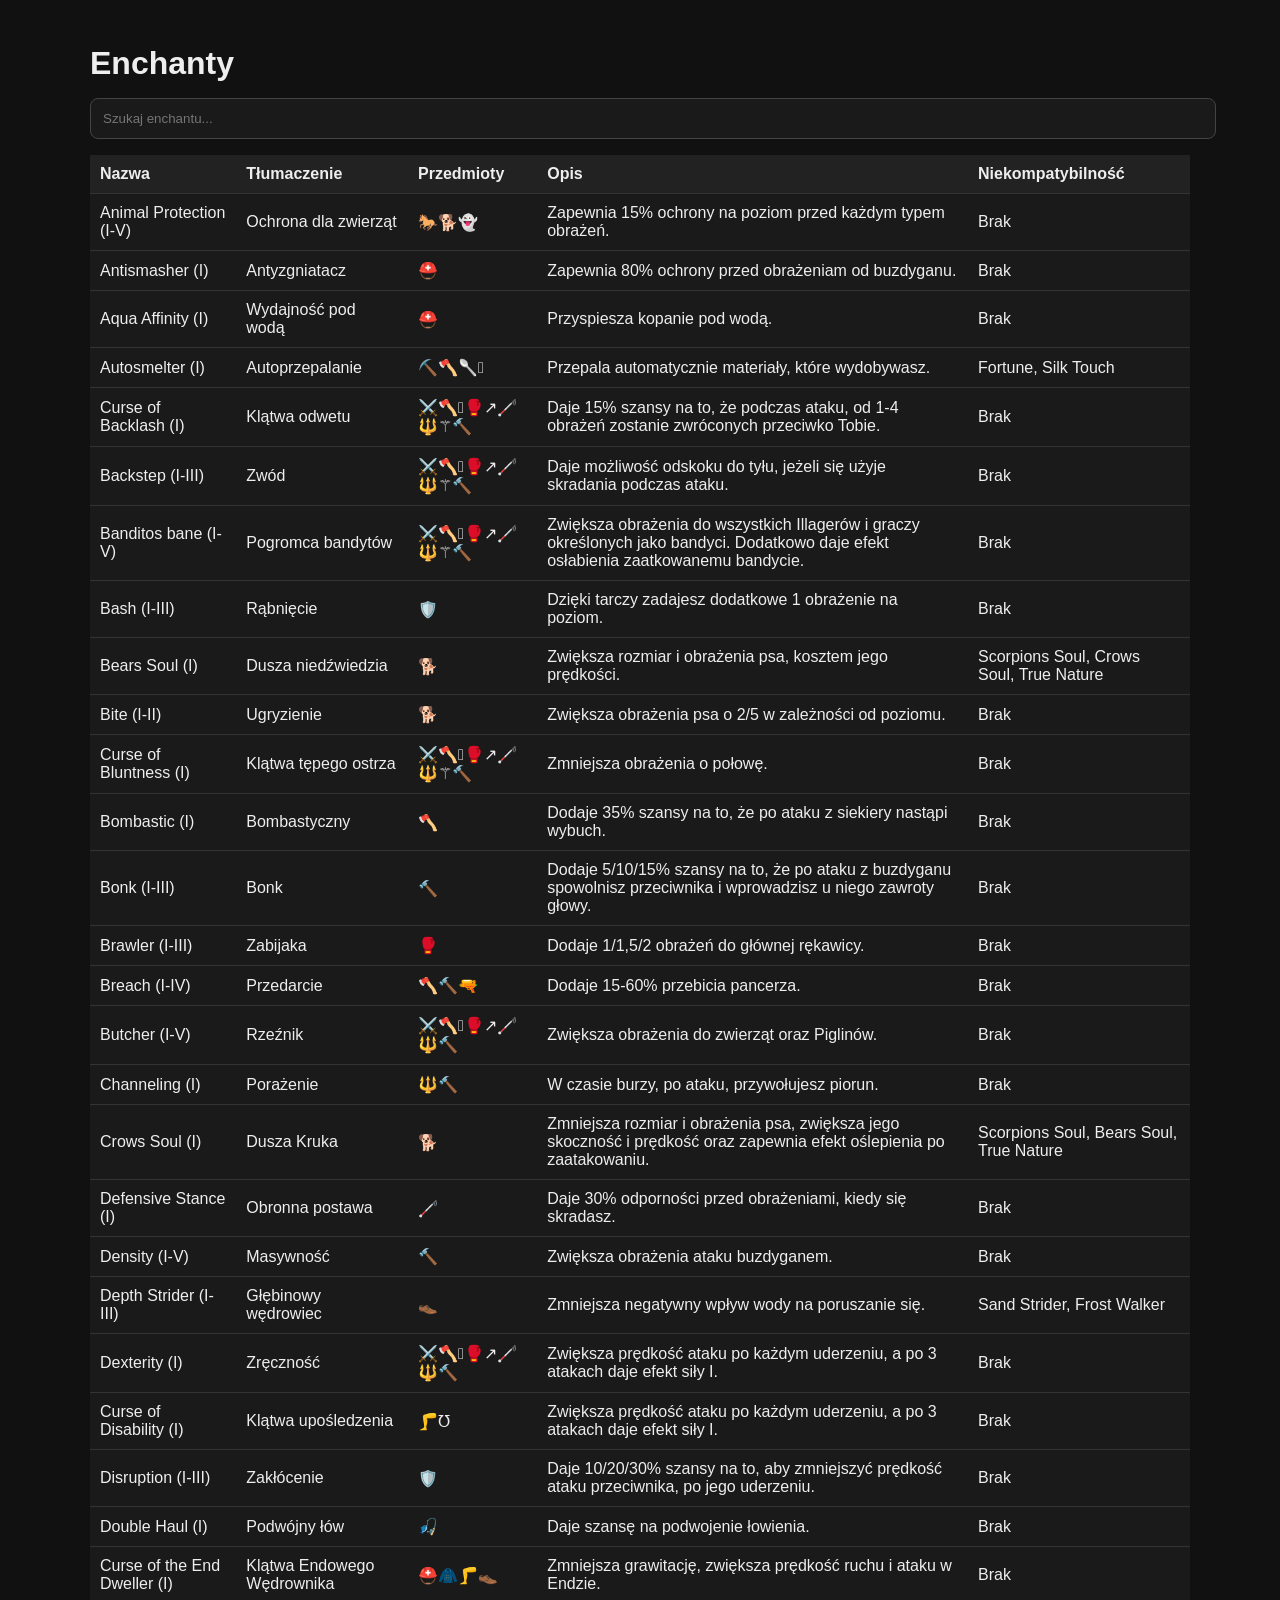
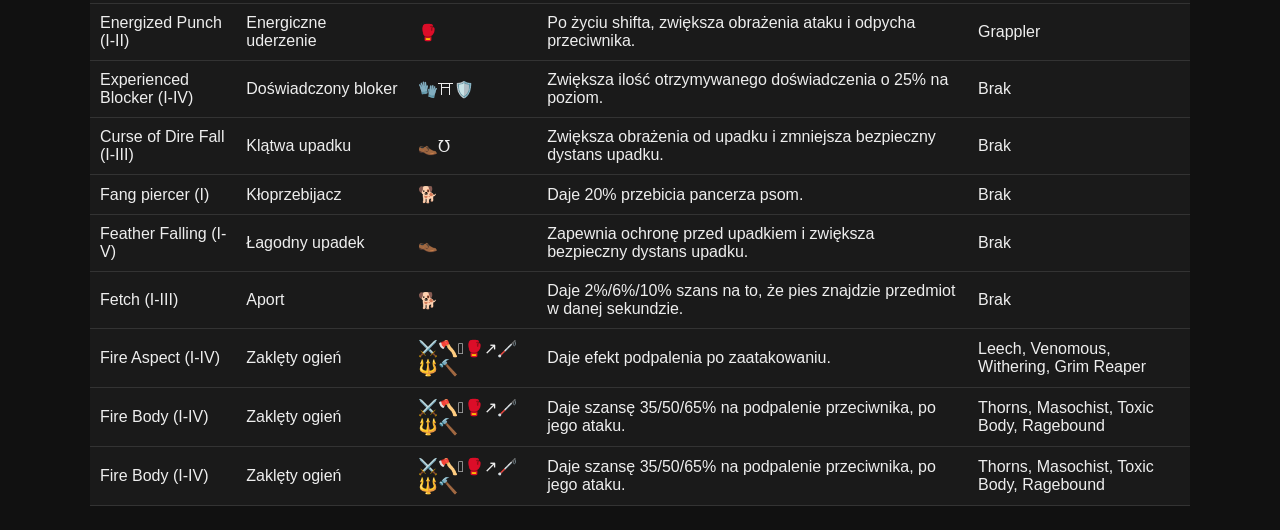
==== enchantments_table.html @ 840a0a2b "Add files via upload" ====
<!DOCTYPE html>
<html lang="pl">
<head>
<meta charset="UTF-8">
<meta name="viewport" content="width=device-width, initial-scale=1.0">
<title>Enchantment Table</title>
<style>
body{font-family:Arial,sans-serif;background:#111;color:#eee;margin:0;padding:24px}
.container{max-width:1100px;margin:auto}
h1{margin-bottom:16px}
input{width:100%;padding:12px;border-radius:8px;border:1px solid #444;background:#1a1a1a;color:#fff;margin-bottom:16px}
table{width:100%;border-collapse:collapse;background:#1a1a1a}
th,td{padding:10px;border-bottom:1px solid #333;text-align:left}
th{background:#222;position:sticky;top:0}
tr:hover{background:#202020}
</style>
</head>
<body>
<div class="container">
<h1>Enchanty</h1>
<input id="search" placeholder="Szukaj enchantu...">
<table>
<thead>
<tr><th>Nazwa</th><th>Tłumaczenie</th><th>Przedmioty</th><th>Opis</th><th>Niekompatybilność</th></tr>
</thead>
<tbody id="tableBody"></tbody>
</table>
</div>
<script>
// Dopisujesz kolejne enchanty tutaj:
const data = [
  {
    en: 'Animal Protection (I-V)',
    pl: 'Ochrona dla zwierząt',
    tool: '🐎🐕👻',
    desc: 'Zapewnia 15% ochrony na poziom przed każdym typem obrażeń.',
    comp: 'Brak'
  },
  {
    en: 'Antismasher (I)',
    pl: 'Antyzgniatacz',
    tool: '⛑️',
    desc: 'Zapewnia 80% ochrony przed obrażeniam od buzdyganu.',
    comp: 'Brak'
  },
  {
    en: 'Aqua Affinity (I)',
    pl: 'Wydajność pod wodą',
    tool: '⛑️',
    desc: 'Przyspiesza kopanie pod wodą.',
    comp: 'Brak'
  },
  {
    en: 'Autosmelter (I)',
    pl: 'Autoprzepalanie',
    tool: '⛏️🪓🥄𓌳',
    desc: 'Przepala automatycznie materiały, które wydobywasz.',
    comp: 'Fortune, Silk Touch'
  },
  {
    en: 'Curse of Backlash (I)',
    pl: 'Klątwa odwetu',
    tool: '⚔️🪓𓌳🥊↗🦯🔱⚚🔨',
    desc: 'Daje 15% szansy na to, że podczas ataku, od 1-4 obrażeń zostanie zwróconych przeciwko Tobie.',
    comp: 'Brak'
  },
  {
    en: 'Backstep (I-III)',
    pl: 'Zwód',
    tool: '⚔️🪓𓌳🥊↗🦯🔱⚚🔨',
    desc: 'Daje możliwość odskoku do tyłu, jeżeli się użyje skradania podczas ataku.',
    comp: 'Brak'
  },
  {
    en: 'Banditos bane (I-V)',
    pl: 'Pogromca bandytów',
    tool: '⚔️🪓𓌳🥊↗🦯🔱⚚🔨',
    desc: 'Zwiększa obrażenia do wszystkich Illagerów i graczy określonych jako bandyci. Dodatkowo daje efekt osłabienia zaatkowanemu bandycie.',
    comp: 'Brak'
  },
  {
    en: 'Bash (I-III)',
    pl: 'Rąbnięcie',
    tool: '🛡️',
    desc: 'Dzięki tarczy zadajesz dodatkowe 1 obrażenie na poziom.',
    comp: 'Brak'
  },
  {
    en: 'Bears Soul (I)',
    pl: 'Dusza niedźwiedzia',
    tool: '🐕',
    desc: 'Zwiększa rozmiar i obrażenia psa, kosztem jego prędkości.',
    comp: 'Scorpions Soul, Crows Soul, True Nature'
  },
  {
    en: 'Bite (I-II)',
    pl: 'Ugryzienie',
    tool: '🐕',
    desc: 'Zwiększa obrażenia psa o 2/5 w zależności od poziomu.',
    comp: 'Brak'
  },
  {
    en: 'Curse of Bluntness (I)',
    pl: 'Klątwa tępego ostrza',
    tool: '⚔️🪓𓌳🥊↗🦯🔱⚚🔨',
    desc: 'Zmniejsza obrażenia o połowę.',
    comp: 'Brak'
  },
  {
    en: 'Bombastic (I)',
    pl: 'Bombastyczny',
    tool: '🪓',
    desc: 'Dodaje 35% szansy na to, że po ataku z siekiery nastąpi wybuch.',
    comp: 'Brak'
  },
  {
    en: 'Bonk (I-III)',
    pl: 'Bonk',
    tool: '🔨',
    desc: 'Dodaje 5/10/15% szansy na to, że po ataku z buzdyganu spowolnisz przeciwnika i wprowadzisz u niego zawroty głowy.',
    comp: 'Brak'
  },
  {
    en: 'Brawler (I-III)',
    pl: 'Zabijaka',
    tool: '🥊',
    desc: 'Dodaje 1/1,5/2 obrażeń do głównej rękawicy.',
    comp: 'Brak'
  },
  {
    en: 'Breach (I-IV)',
    pl: 'Przedarcie',
    tool: '🪓🔨🔫',
    desc: 'Dodaje 15-60% przebicia pancerza.',
    comp: 'Brak'
  },
  {
    en: 'Butcher (I-V)',
    pl: 'Rzeźnik',
    tool: '⚔️🪓𓌳🥊↗🦯🔱🔨',
    desc: 'Zwiększa obrażenia do zwierząt oraz Piglinów.',
    comp: 'Brak'
  },
  {
    en: 'Channeling (I)',
    pl: 'Porażenie',
    tool: '🔱🔨',
    desc: 'W czasie burzy, po ataku, przywołujesz piorun.',
    comp: 'Brak'
  },
  {
    en: 'Crows Soul (I)',
    pl: 'Dusza Kruka',
    tool: '🐕',
    desc: 'Zmniejsza rozmiar i obrażenia psa, zwiększa jego skoczność i prędkość oraz zapewnia efekt oślepienia po zaatakowaniu.',
    comp: 'Scorpions Soul, Bears Soul, True Nature'
  },
  {
    en: 'Defensive Stance (I)',
    pl: 'Obronna postawa',
    tool: '🦯',
    desc: 'Daje 30% odporności przed obrażeniami, kiedy się skradasz.',
    comp: 'Brak'
  },
  {
    en: 'Density (I-V)',
    pl: 'Masywność',
    tool: '🔨',
    desc: 'Zwiększa obrażenia ataku buzdyganem.',
    comp: 'Brak'
  },
  {
    en: 'Depth Strider (I-III)',
    pl: 'Głębinowy wędrowiec',
    tool: '👞',
    desc: 'Zmniejsza negatywny wpływ wody na poruszanie się.',
    comp: 'Sand Strider, Frost Walker'
  },
  {
    en: 'Dexterity (I)',
    pl: 'Zręczność',
    tool: '⚔️🪓𓌳🥊↗🦯🔱🔨',
    desc: 'Zwiększa prędkość ataku po każdym uderzeniu, a po 3 atakach daje efekt siły I.',
    comp: 'Brak'
  },
  {
    en: 'Curse of Disability (I)',
    pl: 'Klątwa upośledzenia',
    tool: '🦵℧',
    desc: 'Zwiększa prędkość ataku po każdym uderzeniu, a po 3 atakach daje efekt siły I.',
    comp: 'Brak'
  },
  {
    en: 'Disruption (I-III)',
    pl: 'Zakłócenie',
    tool: '🛡️',
    desc: 'Daje 10/20/30% szansy na to, aby zmniejszyć prędkość ataku przeciwnika, po jego uderzeniu.',
    comp: 'Brak'
  },
  {
    en: 'Double Haul (I)',
    pl: 'Podwójny łów',
    tool: '🎣',
    desc: 'Daje szansę na podwojenie łowienia.',
    comp: 'Brak'
  },
  {
    en: 'Curse of the End Dweller (I)',
    pl: 'Klątwa Endowego Wędrownika',
    tool: '⛑️🧥🦵👞',
    desc: 'Zmniejsza grawitację, zwiększa prędkość ruchu i ataku w Endzie.',
    comp: 'Brak'
  },
  {
    en: 'Energized Punch (I-II)',
    pl: 'Energiczne uderzenie',
    tool: '🥊',
    desc: 'Po życiu shifta, zwiększa obrażenia ataku i odpycha przeciwnika.',
    comp: 'Grappler'
  },
  {
    en: 'Experienced Blocker (I-IV)',
    pl: 'Doświadczony bloker',
    tool: '🧤⛩🛡️',
    desc: 'Zwiększa ilość otrzymywanego doświadczenia o 25% na poziom.',
    comp: 'Brak'
  },
  {
    en: 'Curse of Dire Fall (I-III)',
    pl: 'Klątwa upadku',
    tool: '👞℧',
    desc: 'Zwiększa obrażenia od upadku i zmniejsza bezpieczny dystans upadku.',
    comp: 'Brak'
  },
  {
    en: 'Fang piercer (I)',
    pl: 'Kłoprzebijacz',
    tool: '🐕',
    desc: 'Daje 20% przebicia pancerza psom.',
    comp: 'Brak'
  },
  {
    en: 'Feather Falling (I-V)',
    pl: 'Łagodny upadek',
    tool: '👞',
    desc: 'Zapewnia ochronę przed upadkiem i zwiększa bezpieczny dystans upadku.',
    comp: 'Brak'
  },
  {
    en: 'Fetch (I-III)',
    pl: 'Aport',
    tool: '🐕',
    desc: 'Daje 2%/6%/10% szans na to, że pies znajdzie przedmiot w danej sekundzie.',
    comp: 'Brak'
  },
  {
    en: 'Fire Aspect (I-IV)',
    pl: 'Zaklęty ogień',
    tool: '⚔️🪓𓌳🥊↗🦯🔱🔨',
    desc: 'Daje efekt podpalenia po zaatakowaniu.',
    comp: 'Leech, Venomous, Withering, Grim Reaper'
  },
  {
    en: 'Fire Body (I-IV)',
    pl: 'Zaklęty ogień',
    tool: '⚔️🪓𓌳🥊↗🦯🔱🔨',
    desc: 'Daje szansę 35/50/65% na podpalenie przeciwnika, po jego ataku.',
    comp: 'Thorns, Masochist, Toxic Body, Ragebound'
  },
  {
    en: 'Fire Body (I-IV)',
    pl: 'Zaklęty ogień',
    tool: '⚔️🪓𓌳🥊↗🦯🔱🔨',
    desc: 'Daje szansę 35/50/65% na podpalenie przeciwnika, po jego ataku.',
    comp: 'Thorns, Masochist, Toxic Body, Ragebound'
  }
  
];

const tbody = document.getElementById('tableBody');

function render(filter=''){
 tbody.innerHTML='';
 data
   .filter(e =>
      e.en.toLowerCase().includes(filter.toLowerCase()) ||
      e.pl.toLowerCase().includes(filter.toLowerCase())
   )
   .forEach(e => {
      const row = document.createElement('tr');
      row.innerHTML = `
        <td>${e.en}</td>
        <td>${e.pl}</td>
        <td>${e.tool}</td>
        <td>${e.desc}</td>
        <td>${e.comp}</td>
      `;
      tbody.appendChild(row);
   });
}

render();
document.getElementById('search').addEventListener('input', e => render(e.target.value));
</script>
</body>
</html>
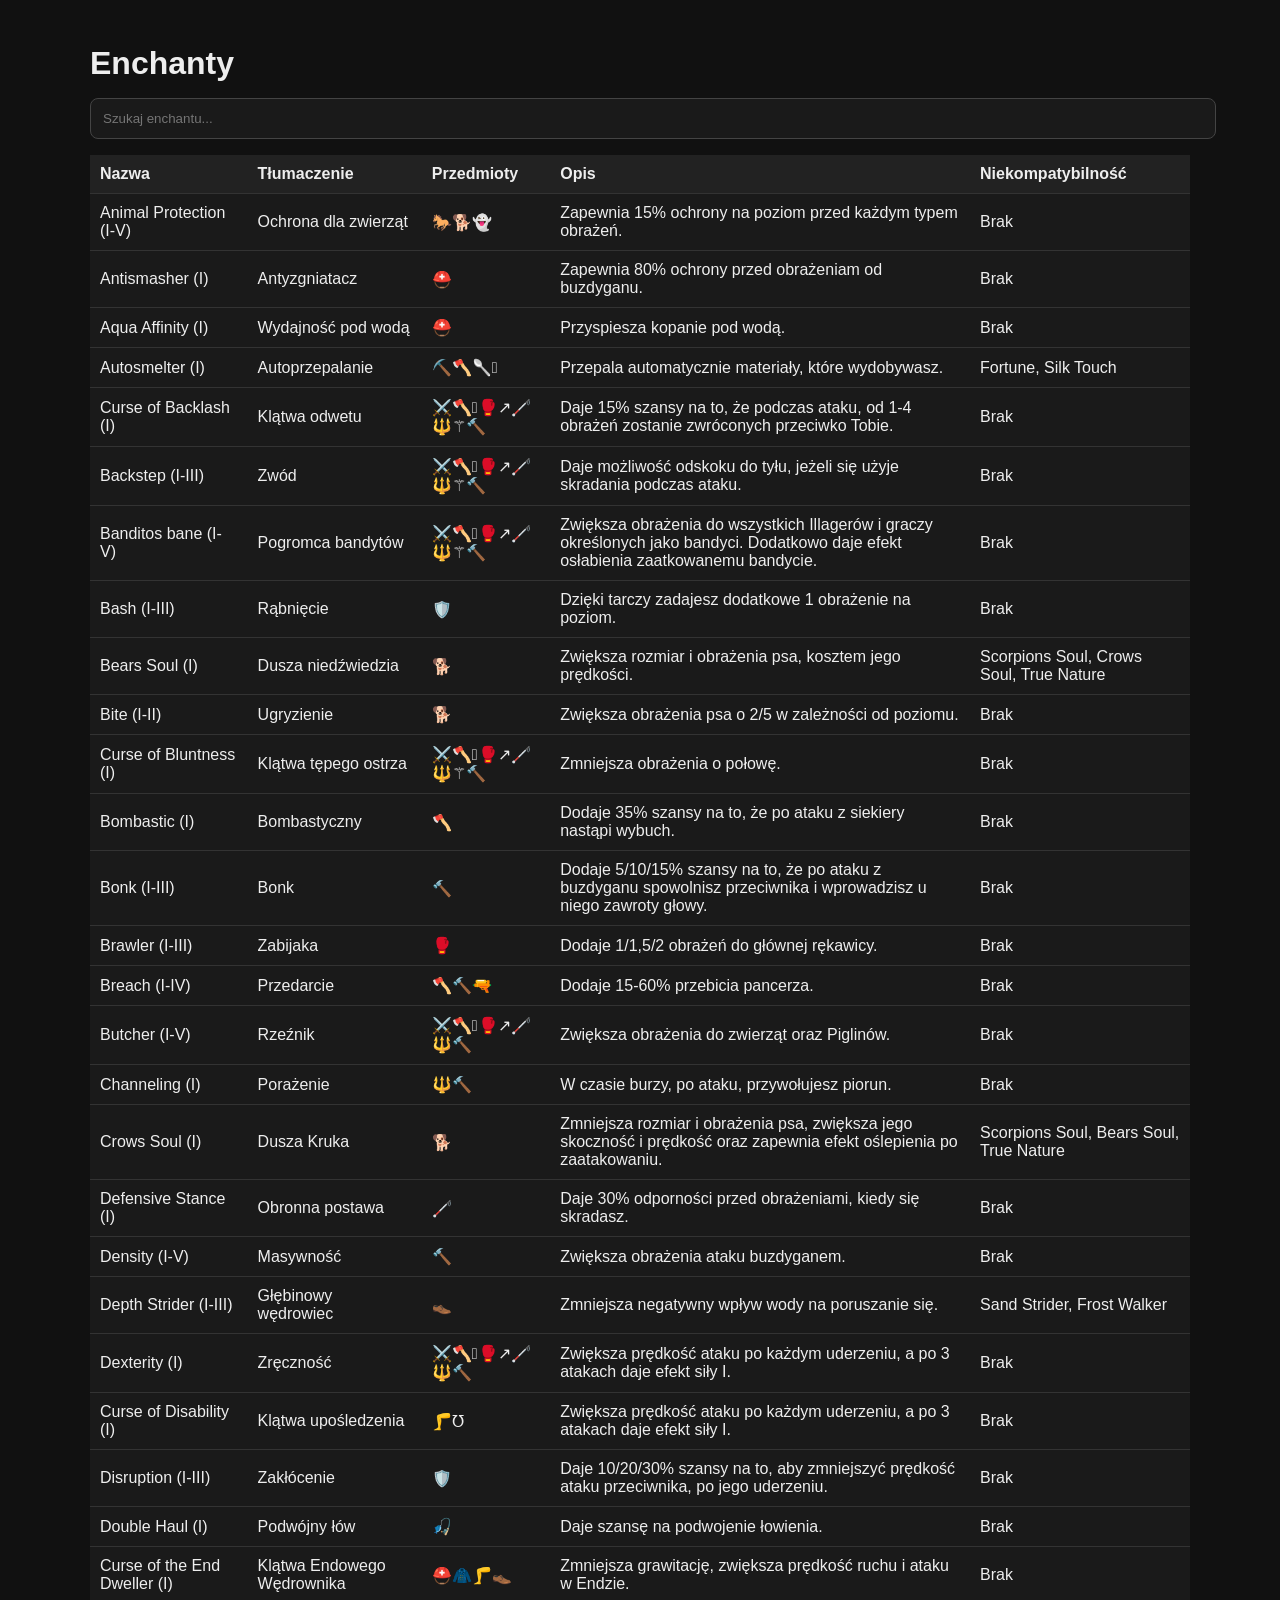
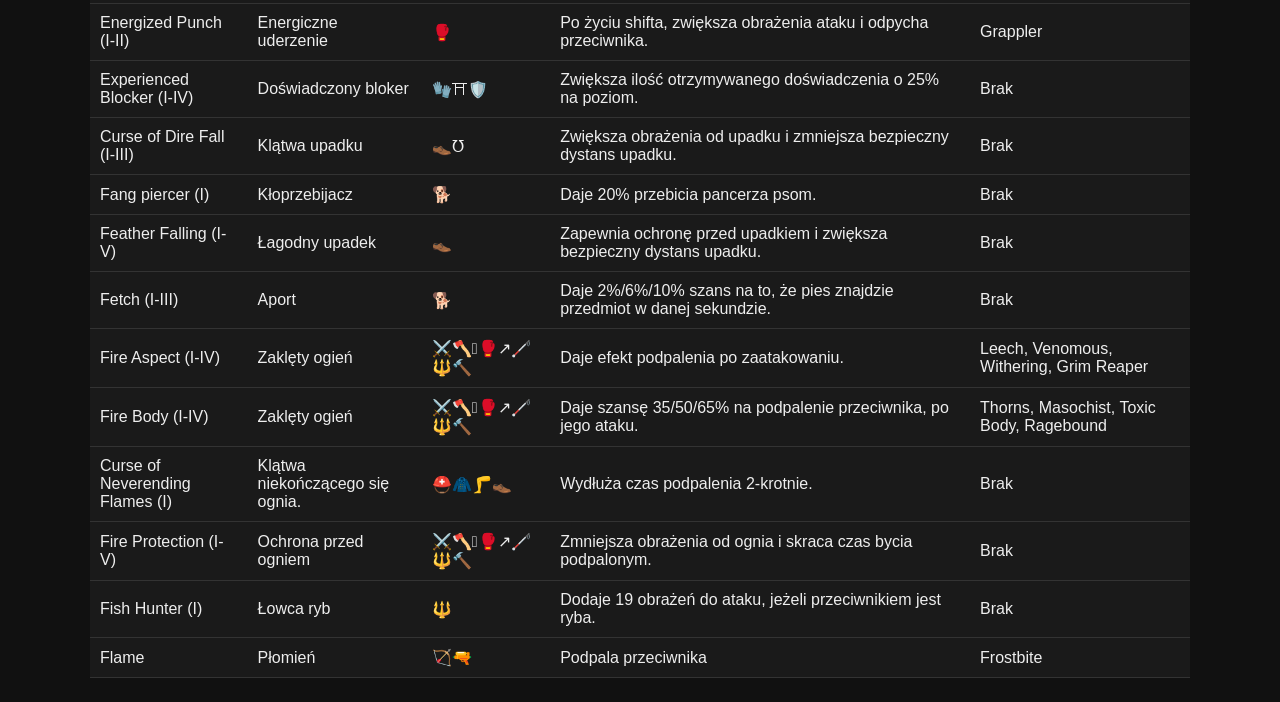
==== commit 0f7a1a2f: "Update enchantments_table.html" ====
--- a/enchantments_table.html
+++ b/enchantments_table.html
@@ -268,11 +268,32 @@
     comp: 'Thorns, Masochist, Toxic Body, Ragebound'
   },
   {
-    en: 'Fire Body (I-IV)',
-    pl: 'Zaklęty ogień',
-    tool: '⚔️🪓𓌳🥊↗🦯🔱🔨',
-    desc: 'Daje szansę 35/50/65% na podpalenie przeciwnika, po jego ataku.',
-    comp: 'Thorns, Masochist, Toxic Body, Ragebound'
+    en: 'Curse of Neverending Flames (I)',
+    pl: 'Klątwa niekończącego się ognia.',
+    tool: '⛑️🧥🦵👞',
+    desc: 'Wydłuża czas podpalenia 2-krotnie.',
+    comp: 'Brak'
+  },
+  {
+    en: 'Fire Protection (I-V)',
+    pl: 'Ochrona przed ogniem',
+    tool: '⚔️🪓𓌳🥊↗🦯🔱🔨',
+    desc: 'Zmniejsza obrażenia od ognia i skraca czas bycia podpalonym.',
+    comp: 'Brak'
+  },
+  {
+    en: 'Fish Hunter (I)',
+    pl: 'Łowca ryb',
+    tool: '🔱',
+    desc: 'Dodaje 19 obrażeń do ataku, jeżeli przeciwnikiem jest ryba.',
+    comp: 'Brak'
+  },
+  {
+    en: 'Flame',
+    pl: 'Płomień',
+    tool: '🏹🔫',
+    desc: 'Podpala przeciwnika',
+    comp: 'Frostbite'
   }
   
 ];
@@ -303,4 +324,4 @@
 document.getElementById('search').addEventListener('input', e => render(e.target.value));
 </script>
 </body>
-</html>+</html>
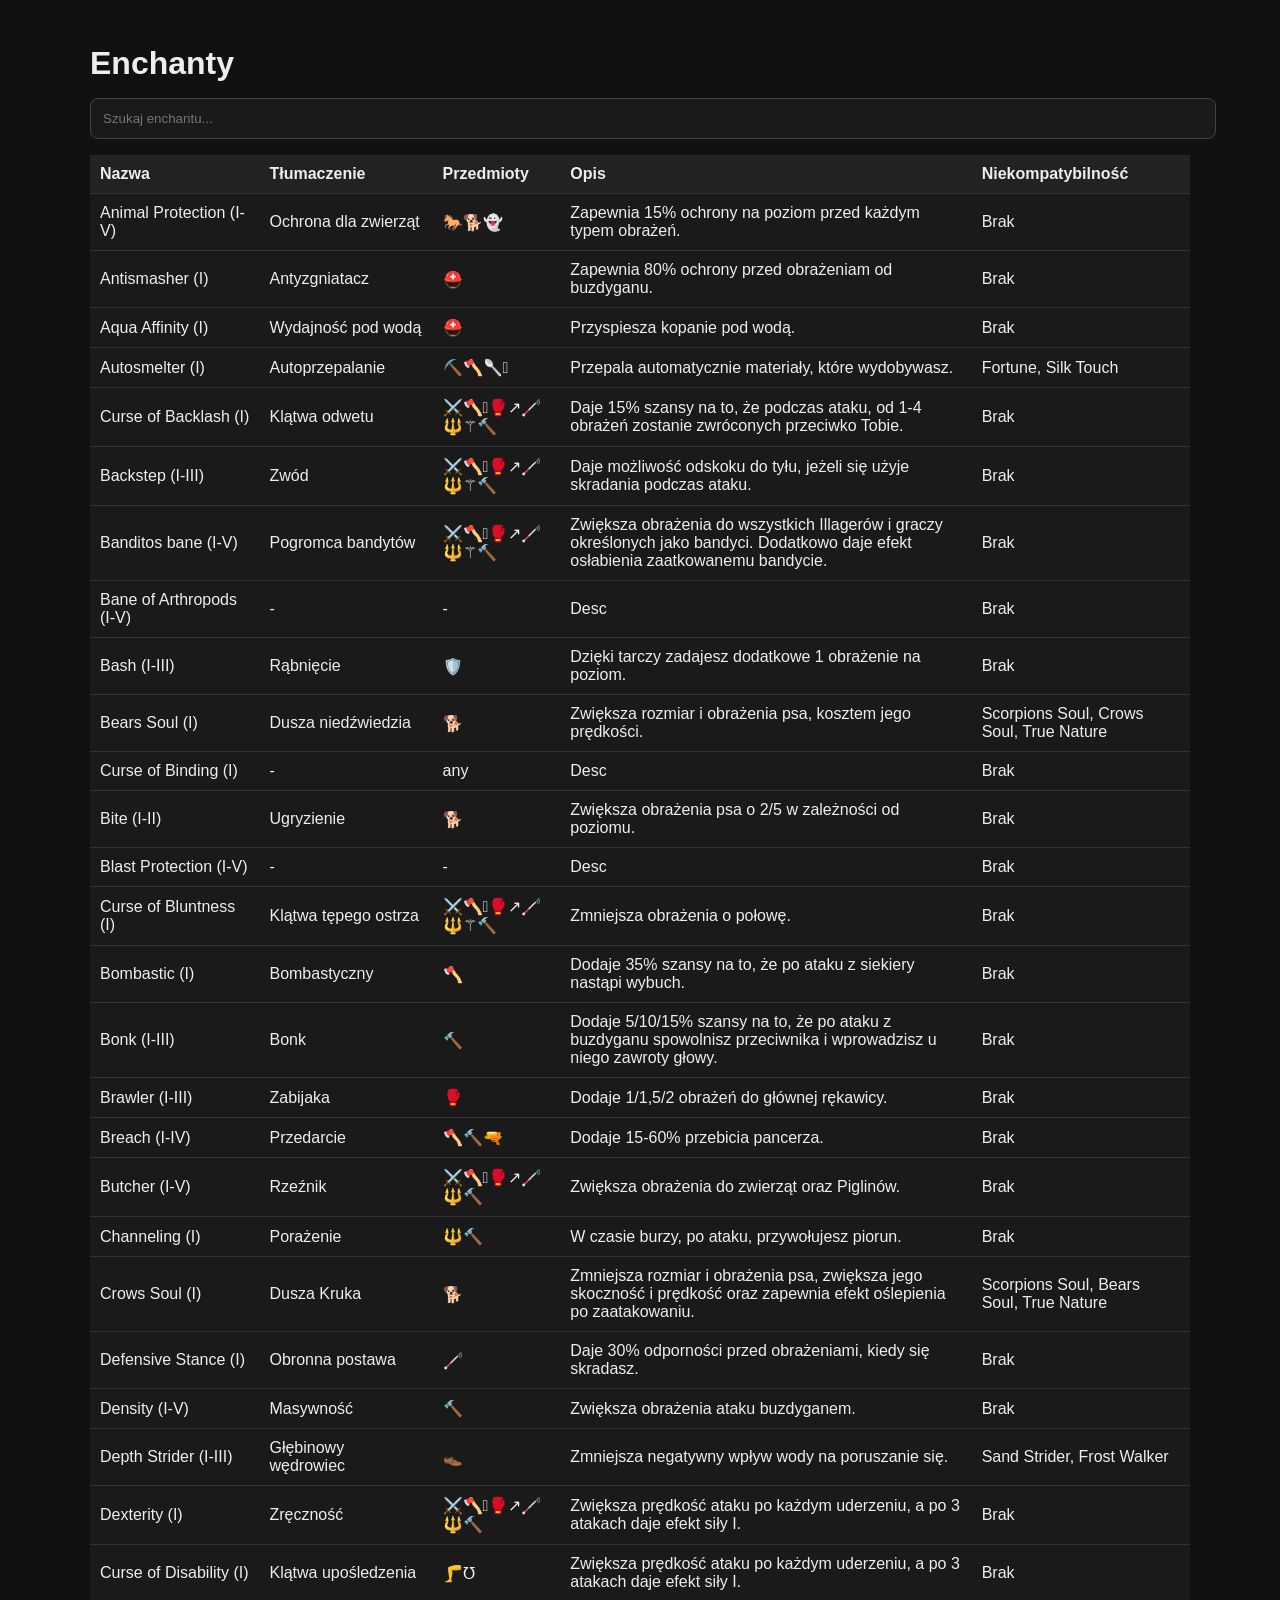
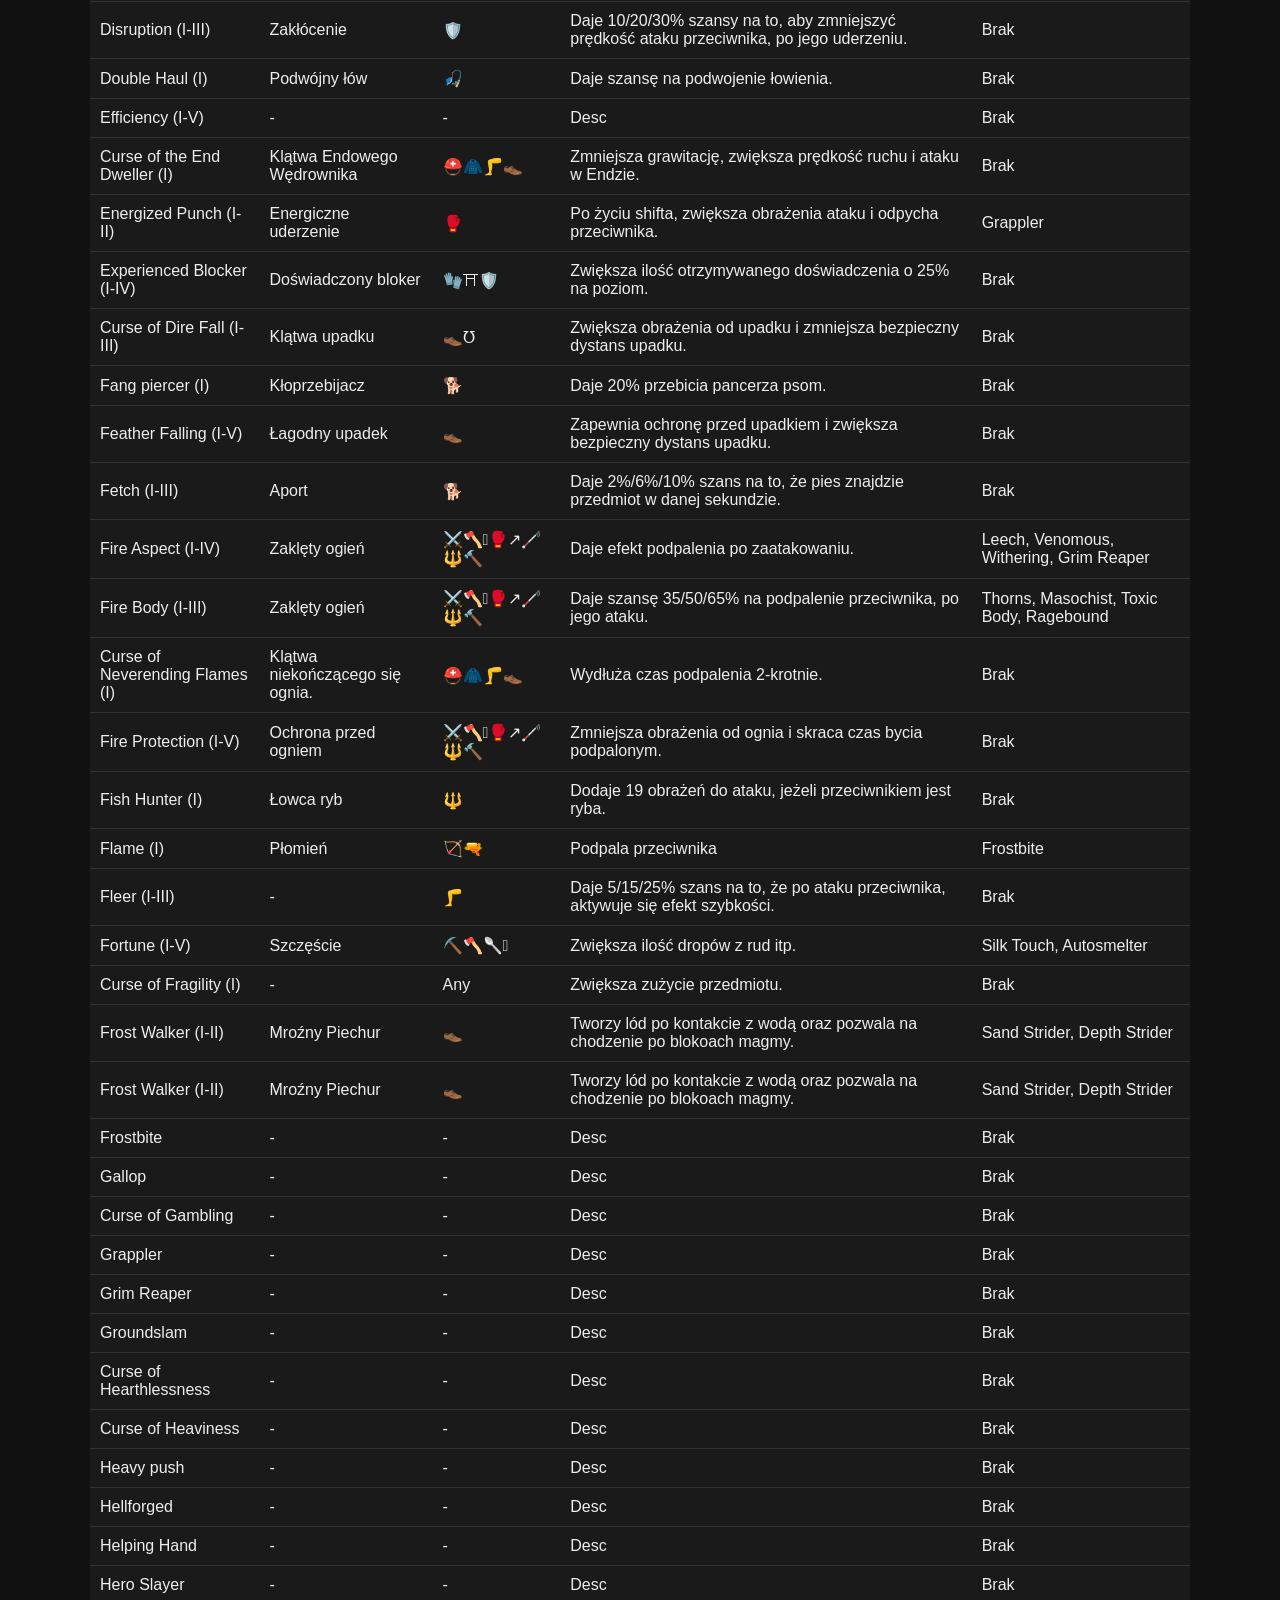
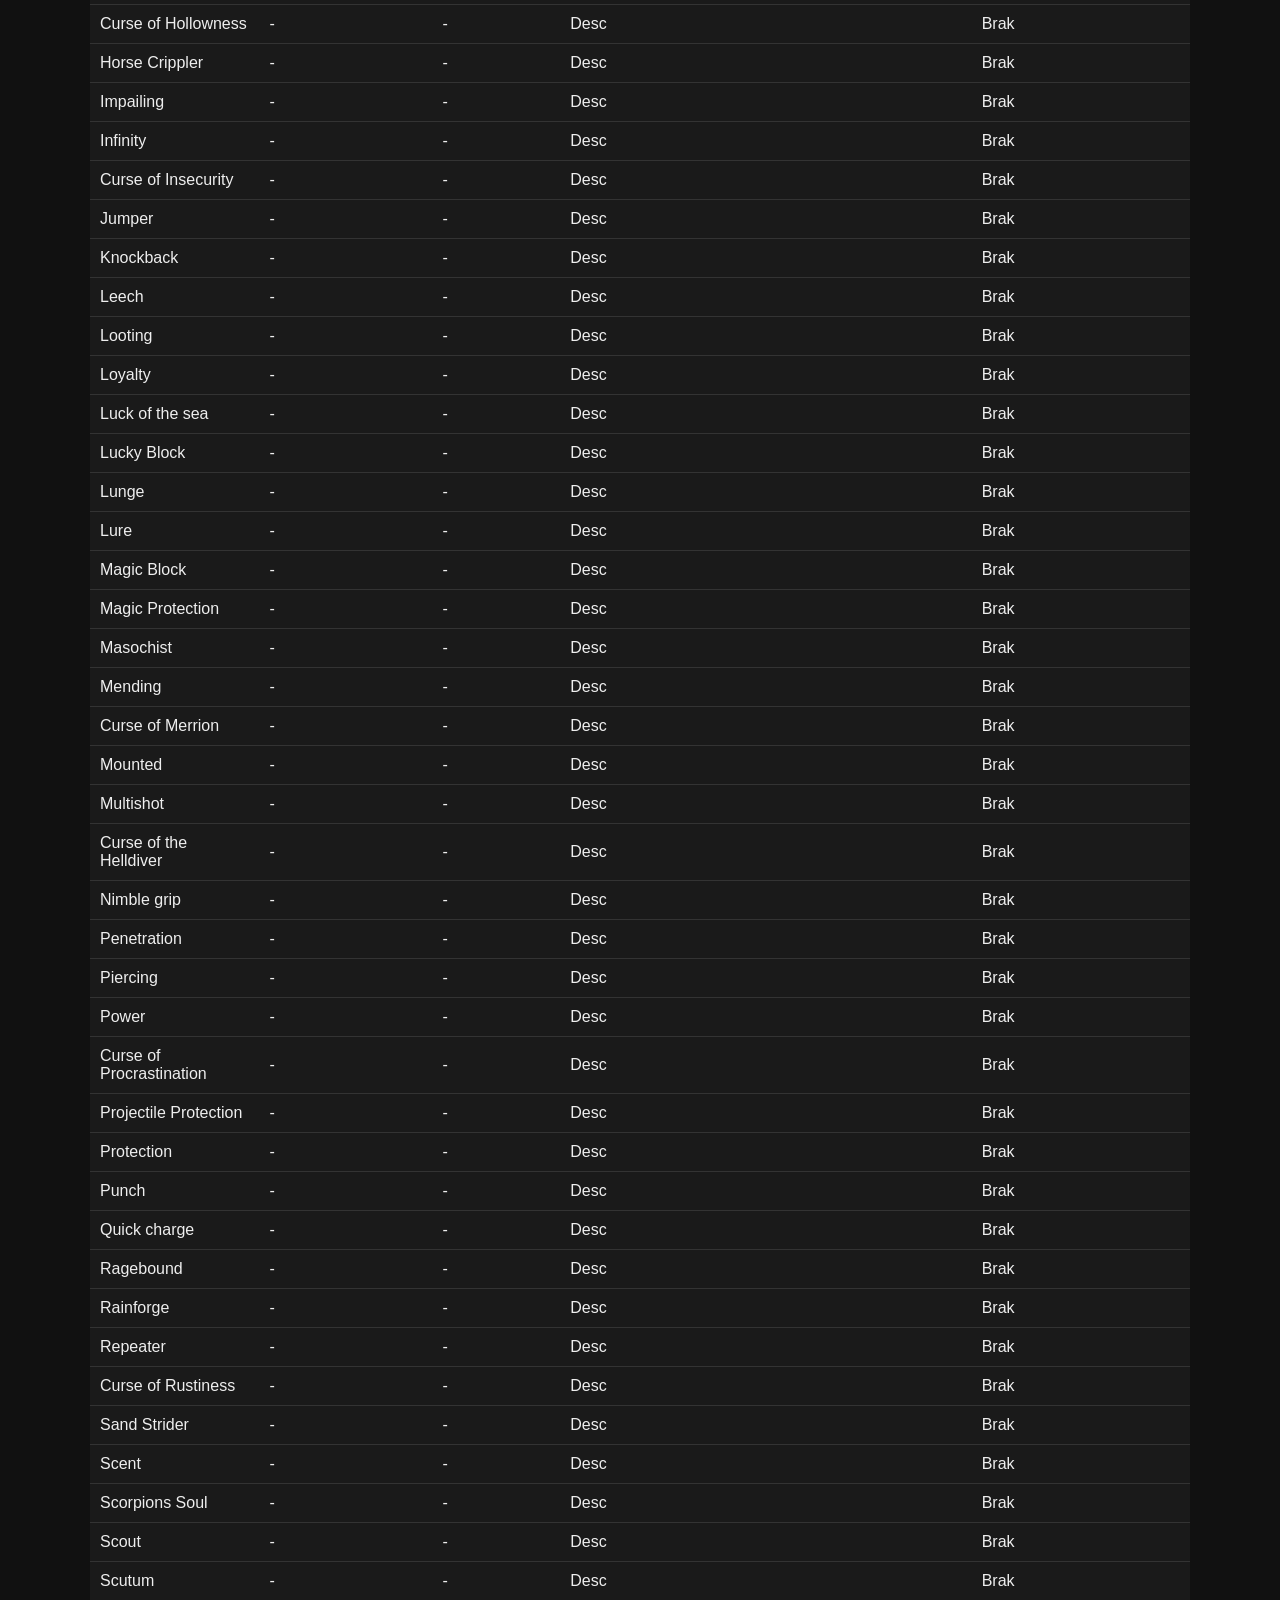
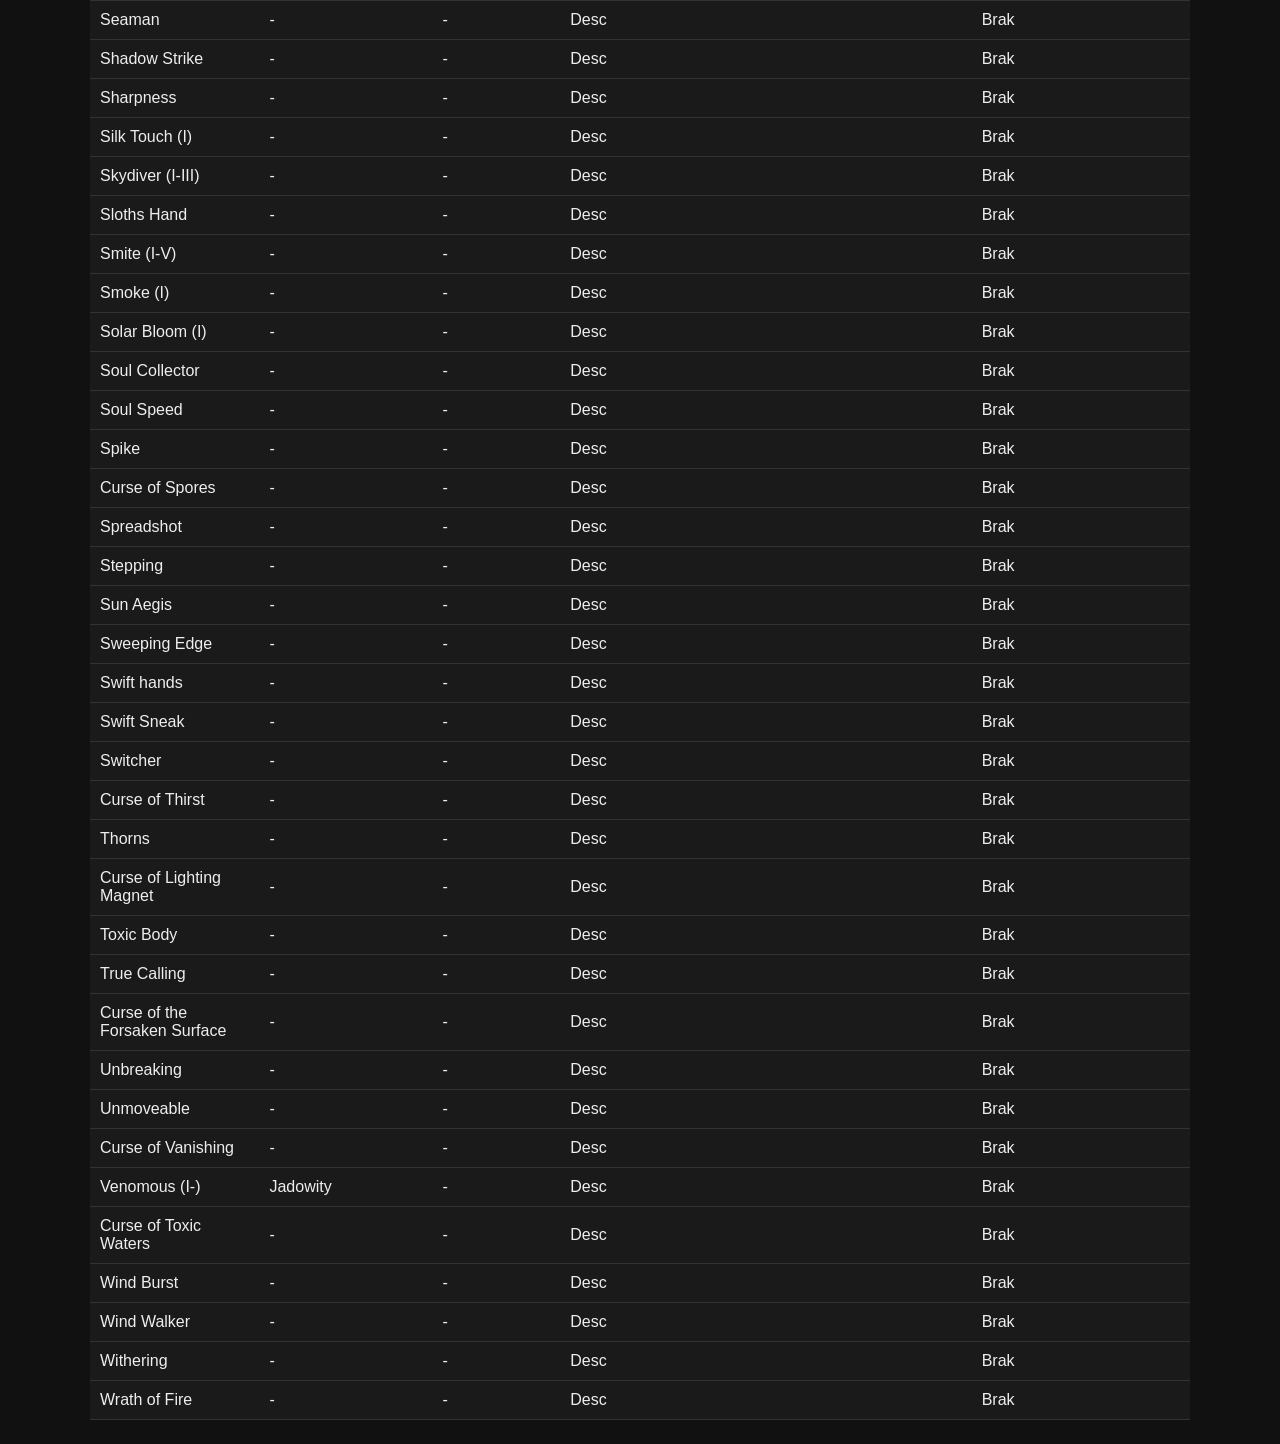
==== commit 007b2557: "Update enchantments_table.html" ====
--- a/enchantments_table.html
+++ b/enchantments_table.html
@@ -79,6 +79,13 @@
     comp: 'Brak'
   },
   {
+    en: 'Bane of Arthropods (I-V)',
+    pl: '-',
+    tool: '-',
+    desc: 'Desc',
+    comp: 'Brak'
+  },
+  {
     en: 'Bash (I-III)',
     pl: 'Rąbnięcie',
     tool: '🛡️',
@@ -93,10 +100,24 @@
     comp: 'Scorpions Soul, Crows Soul, True Nature'
   },
   {
+    en: 'Curse of Binding (I)',
+    pl: '-',
+    tool: 'any',
+    desc: 'Desc',
+    comp: 'Brak'
+  },
+  {
     en: 'Bite (I-II)',
     pl: 'Ugryzienie',
     tool: '🐕',
     desc: 'Zwiększa obrażenia psa o 2/5 w zależności od poziomu.',
+    comp: 'Brak'
+  },
+  {
+    en: 'Blast Protection (I-V)',
+    pl: '-',
+    tool: '-',
+    desc: 'Desc',
     comp: 'Brak'
   },
   {
@@ -205,6 +226,13 @@
     comp: 'Brak'
   },
   {
+    en: 'Efficiency (I-V)',
+    pl: '-',
+    tool: '-',
+    desc: 'Desc',
+    comp: 'Brak'
+  },
+  {
     en: 'Curse of the End Dweller (I)',
     pl: 'Klątwa Endowego Wędrownika',
     tool: '⛑️🧥🦵👞',
@@ -261,7 +289,7 @@
     comp: 'Leech, Venomous, Withering, Grim Reaper'
   },
   {
-    en: 'Fire Body (I-IV)',
+    en: 'Fire Body (I-III)',
     pl: 'Zaklęty ogień',
     tool: '⚔️🪓𓌳🥊↗🦯🔱🔨',
     desc: 'Daje szansę 35/50/65% na podpalenie przeciwnika, po jego ataku.',
@@ -289,11 +317,655 @@
     comp: 'Brak'
   },
   {
-    en: 'Flame',
+    en: 'Flame (I)',
     pl: 'Płomień',
     tool: '🏹🔫',
     desc: 'Podpala przeciwnika',
     comp: 'Frostbite'
+  },
+  {
+    en: 'Fleer (I-III)',
+    pl: '-',
+    tool: '🦵',
+    desc: 'Daje 5/15/25% szans na to, że po ataku przeciwnika, aktywuje się efekt szybkości.',
+    comp: 'Brak'
+  },
+  {
+    en: 'Fortune (I-V)',
+    pl: 'Szczęście',
+    tool: '⛏️🪓🥄𓌳',
+    desc: 'Zwiększa ilość dropów z rud itp.',
+    comp: 'Silk Touch, Autosmelter'
+  },
+  {
+    en: 'Curse of Fragility (I)',
+    pl: '-',
+    tool: 'Any',
+    desc: 'Zwiększa zużycie przedmiotu.',
+    comp: 'Brak'
+  },
+  {
+    en: 'Frost Walker (I-II)',
+    pl: 'Mroźny Piechur',
+    tool: '👞',
+    desc: 'Tworzy lód po kontakcie z wodą oraz pozwala na chodzenie po blokoach magmy.',
+    comp: 'Sand Strider, Depth Strider'
+  },
+  {
+    en: 'Frost Walker (I-II)',
+    pl: 'Mroźny Piechur',
+    tool: '👞',
+    desc: 'Tworzy lód po kontakcie z wodą oraz pozwala na chodzenie po blokoach magmy.',
+    comp: 'Sand Strider, Depth Strider'
+  },
+  {
+    en: 'Frostbite',
+    pl: '-',
+    tool: '-',
+    desc: 'Desc',
+    comp: 'Brak'
+  },
+  {
+    en: 'Gallop',
+    pl: '-',
+    tool: '-',
+    desc: 'Desc',
+    comp: 'Brak'
+  },
+  {
+    en: 'Curse of Gambling',
+    pl: '-',
+    tool: '-',
+    desc: 'Desc',
+    comp: 'Brak'
+  },
+  {
+    en: 'Grappler',
+    pl: '-',
+    tool: '-',
+    desc: 'Desc',
+    comp: 'Brak'
+  },
+  {
+    en: 'Grim Reaper',
+    pl: '-',
+    tool: '-',
+    desc: 'Desc',
+    comp: 'Brak'
+  },
+  {
+    en: 'Groundslam',
+    pl: '-',
+    tool: '-',
+    desc: 'Desc',
+    comp: 'Brak'
+  },
+  {
+    en: 'Curse of Hearthlessness',
+    pl: '-',
+    tool: '-',
+    desc: 'Desc',
+    comp: 'Brak'
+  },
+  {
+    en: 'Curse of Heaviness',
+    pl: '-',
+    tool: '-',
+    desc: 'Desc',
+    comp: 'Brak'
+  },
+  {
+    en: 'Heavy push',
+    pl: '-',
+    tool: '-',
+    desc: 'Desc',
+    comp: 'Brak'
+  },
+  {
+    en: 'Hellforged',
+    pl: '-',
+    tool: '-',
+    desc: 'Desc',
+    comp: 'Brak'
+  },
+  {
+    en: 'Helping Hand',
+    pl: '-',
+    tool: '-',
+    desc: 'Desc',
+    comp: 'Brak'
+  },
+  {
+    en: 'Hero Slayer',
+    pl: '-',
+    tool: '-',
+    desc: 'Desc',
+    comp: 'Brak'
+  },
+  {
+    en: 'Curse of Hollowness',
+    pl: '-',
+    tool: '-',
+    desc: 'Desc',
+    comp: 'Brak'
+  },
+  {
+    en: 'Horse Crippler',
+    pl: '-',
+    tool: '-',
+    desc: 'Desc',
+    comp: 'Brak'
+  },
+  {
+    en: 'Impailing',
+    pl: '-',
+    tool: '-',
+    desc: 'Desc',
+    comp: 'Brak'
+  },
+  {
+    en: 'Infinity',
+    pl: '-',
+    tool: '-',
+    desc: 'Desc',
+    comp: 'Brak'
+  },
+  {
+    en: 'Curse of Insecurity',
+    pl: '-',
+    tool: '-',
+    desc: 'Desc',
+    comp: 'Brak'
+  },
+  {
+    en: 'Jumper',
+    pl: '-',
+    tool: '-',
+    desc: 'Desc',
+    comp: 'Brak'
+  },
+  {
+    en: 'Knockback',
+    pl: '-',
+    tool: '-',
+    desc: 'Desc',
+    comp: 'Brak'
+  },
+  {
+    en: 'Leech',
+    pl: '-',
+    tool: '-',
+    desc: 'Desc',
+    comp: 'Brak'
+  },
+  {
+    en: 'Looting',
+    pl: '-',
+    tool: '-',
+    desc: 'Desc',
+    comp: 'Brak'
+  },
+  {
+    en: 'Loyalty',
+    pl: '-',
+    tool: '-',
+    desc: 'Desc',
+    comp: 'Brak'
+  },
+  {
+    en: 'Luck of the sea',
+    pl: '-',
+    tool: '-',
+    desc: 'Desc',
+    comp: 'Brak'
+  },
+  {
+    en: 'Lucky Block',
+    pl: '-',
+    tool: '-',
+    desc: 'Desc',
+    comp: 'Brak'
+  },
+  {
+    en: 'Lunge',
+    pl: '-',
+    tool: '-',
+    desc: 'Desc',
+    comp: 'Brak'
+  },
+  {
+    en: 'Lure',
+    pl: '-',
+    tool: '-',
+    desc: 'Desc',
+    comp: 'Brak'
+  },
+  {
+    en: 'Magic Block',
+    pl: '-',
+    tool: '-',
+    desc: 'Desc',
+    comp: 'Brak'
+  },
+  {
+    en: 'Magic Protection',
+    pl: '-',
+    tool: '-',
+    desc: 'Desc',
+    comp: 'Brak'
+  },
+  {
+    en: 'Masochist',
+    pl: '-',
+    tool: '-',
+    desc: 'Desc',
+    comp: 'Brak'
+  },
+  {
+    en: 'Mending',
+    pl: '-',
+    tool: '-',
+    desc: 'Desc',
+    comp: 'Brak'
+  },
+  {
+    en: 'Curse of Merrion',
+    pl: '-',
+    tool: '-',
+    desc: 'Desc',
+    comp: 'Brak'
+  },
+  {
+    en: 'Mounted',
+    pl: '-',
+    tool: '-',
+    desc: 'Desc',
+    comp: 'Brak'
+  },
+  {
+    en: 'Multishot',
+    pl: '-',
+    tool: '-',
+    desc: 'Desc',
+    comp: 'Brak'
+  },
+  {
+    en: 'Curse of the Helldiver',
+    pl: '-',
+    tool: '-',
+    desc: 'Desc',
+    comp: 'Brak'
+  },
+  {
+    en: 'Nimble grip',
+    pl: '-',
+    tool: '-',
+    desc: 'Desc',
+    comp: 'Brak'
+  },
+  {
+    en: 'Penetration',
+    pl: '-',
+    tool: '-',
+    desc: 'Desc',
+    comp: 'Brak'
+  },
+  {
+    en: 'Piercing',
+    pl: '-',
+    tool: '-',
+    desc: 'Desc',
+    comp: 'Brak'
+  },
+  {
+    en: 'Power',
+    pl: '-',
+    tool: '-',
+    desc: 'Desc',
+    comp: 'Brak'
+  },
+  {
+    en: 'Curse of Procrastination',
+    pl: '-',
+    tool: '-',
+    desc: 'Desc',
+    comp: 'Brak'
+  },
+  {
+    en: 'Projectile Protection',
+    pl: '-',
+    tool: '-',
+    desc: 'Desc',
+    comp: 'Brak'
+  },
+  {
+    en: 'Protection',
+    pl: '-',
+    tool: '-',
+    desc: 'Desc',
+    comp: 'Brak'
+  },
+  {
+    en: 'Punch',
+    pl: '-',
+    tool: '-',
+    desc: 'Desc',
+    comp: 'Brak'
+  },
+  {
+    en: 'Quick charge',
+    pl: '-',
+    tool: '-',
+    desc: 'Desc',
+    comp: 'Brak'
+  },
+  {
+    en: 'Ragebound',
+    pl: '-',
+    tool: '-',
+    desc: 'Desc',
+    comp: 'Brak'
+  },
+  {
+    en: 'Rainforge',
+    pl: '-',
+    tool: '-',
+    desc: 'Desc',
+    comp: 'Brak'
+  },
+  {
+    en: 'Repeater',
+    pl: '-',
+    tool: '-',
+    desc: 'Desc',
+    comp: 'Brak'
+  },
+  {
+    en: 'Curse of Rustiness',
+    pl: '-',
+    tool: '-',
+    desc: 'Desc',
+    comp: 'Brak'
+  },
+  {
+    en: 'Sand Strider',
+    pl: '-',
+    tool: '-',
+    desc: 'Desc',
+    comp: 'Brak'
+  },
+  {
+    en: 'Scent',
+    pl: '-',
+    tool: '-',
+    desc: 'Desc',
+    comp: 'Brak'
+  },
+  {
+    en: 'Scorpions Soul',
+    pl: '-',
+    tool: '-',
+    desc: 'Desc',
+    comp: 'Brak'
+  },
+  {
+    en: 'Scout',
+    pl: '-',
+    tool: '-',
+    desc: 'Desc',
+    comp: 'Brak'
+  },
+  {
+    en: 'Scutum',
+    pl: '-',
+    tool: '-',
+    desc: 'Desc',
+    comp: 'Brak'
+  },
+  {
+    en: 'Seaman',
+    pl: '-',
+    tool: '-',
+    desc: 'Desc',
+    comp: 'Brak'
+  },
+  {
+    en: 'Shadow Strike',
+    pl: '-',
+    tool: '-',
+    desc: 'Desc',
+    comp: 'Brak'
+  },
+  {
+    en: 'Sharpness',
+    pl: '-',
+    tool: '-',
+    desc: 'Desc',
+    comp: 'Brak'
+  },
+  {
+    en: 'Silk Touch (I)',
+    pl: '-',
+    tool: '-',
+    desc: 'Desc',
+    comp: 'Brak'
+  },
+  {
+    en: 'Skydiver (I-III)',
+    pl: '-',
+    tool: '-',
+    desc: 'Desc',
+    comp: 'Brak'
+  },
+  {
+    en: 'Sloths Hand',
+    pl: '-',
+    tool: '-',
+    desc: 'Desc',
+    comp: 'Brak'
+  },
+  {
+    en: 'Smite (I-V)',
+    pl: '-',
+    tool: '-',
+    desc: 'Desc',
+    comp: 'Brak'
+  },
+  {
+    en: 'Smoke (I)',
+    pl: '-',
+    tool: '-',
+    desc: 'Desc',
+    comp: 'Brak'
+  },
+  {
+    en: 'Solar Bloom (I)',
+    pl: '-',
+    tool: '-',
+    desc: 'Desc',
+    comp: 'Brak'
+  },
+  {
+    en: 'Soul Collector',
+    pl: '-',
+    tool: '-',
+    desc: 'Desc',
+    comp: 'Brak'
+  },
+  {
+    en: 'Soul Speed',
+    pl: '-',
+    tool: '-',
+    desc: 'Desc',
+    comp: 'Brak'
+  },
+  {
+    en: 'Spike',
+    pl: '-',
+    tool: '-',
+    desc: 'Desc',
+    comp: 'Brak'
+  },
+  {
+    en: 'Curse of Spores',
+    pl: '-',
+    tool: '-',
+    desc: 'Desc',
+    comp: 'Brak'
+  },
+  {
+    en: 'Spreadshot',
+    pl: '-',
+    tool: '-',
+    desc: 'Desc',
+    comp: 'Brak'
+  },
+  {
+    en: 'Stepping',
+    pl: '-',
+    tool: '-',
+    desc: 'Desc',
+    comp: 'Brak'
+  },
+  {
+    en: 'Sun Aegis',
+    pl: '-',
+    tool: '-',
+    desc: 'Desc',
+    comp: 'Brak'
+  },
+  {
+    en: 'Sweeping Edge',
+    pl: '-',
+    tool: '-',
+    desc: 'Desc',
+    comp: 'Brak'
+  },
+  {
+    en: 'Swift hands',
+    pl: '-',
+    tool: '-',
+    desc: 'Desc',
+    comp: 'Brak'
+  },
+  {
+    en: 'Swift Sneak',
+    pl: '-',
+    tool: '-',
+    desc: 'Desc',
+    comp: 'Brak'
+  },
+  {
+    en: 'Switcher',
+    pl: '-',
+    tool: '-',
+    desc: 'Desc',
+    comp: 'Brak'
+  },
+  {
+    en: 'Curse of Thirst',
+    pl: '-',
+    tool: '-',
+    desc: 'Desc',
+    comp: 'Brak'
+  },
+  {
+    en: 'Thorns',
+    pl: '-',
+    tool: '-',
+    desc: 'Desc',
+    comp: 'Brak'
+  },
+  {
+    en: 'Curse of Lighting Magnet',
+    pl: '-',
+    tool: '-',
+    desc: 'Desc',
+    comp: 'Brak'
+  },
+  {
+    en: 'Toxic Body',
+    pl: '-',
+    tool: '-',
+    desc: 'Desc',
+    comp: 'Brak'
+  },
+  {
+    en: 'True Calling',
+    pl: '-',
+    tool: '-',
+    desc: 'Desc',
+    comp: 'Brak'
+  },
+  {
+    en: 'Curse of the Forsaken Surface',
+    pl: '-',
+    tool: '-',
+    desc: 'Desc',
+    comp: 'Brak'
+  },
+  {
+    en: 'Unbreaking',
+    pl: '-',
+    tool: '-',
+    desc: 'Desc',
+    comp: 'Brak'
+  },
+  {
+    en: 'Unmoveable',
+    pl: '-',
+    tool: '-',
+    desc: 'Desc',
+    comp: 'Brak'
+  },
+  {
+    en: 'Curse of Vanishing',
+    pl: '-',
+    tool: '-',
+    desc: 'Desc',
+    comp: 'Brak'
+  },
+  {
+    en: 'Venomous (I-)',
+    pl: 'Jadowity',
+    tool: '-',
+    desc: 'Desc',
+    comp: 'Brak'
+  },
+  {
+    en: 'Curse of Toxic Waters',
+    pl: '-',
+    tool: '-',
+    desc: 'Desc',
+    comp: 'Brak'
+  },
+  {
+    en: 'Wind Burst',
+    pl: '-',
+    tool: '-',
+    desc: 'Desc',
+    comp: 'Brak'
+  },
+  {
+    en: 'Wind Walker',
+    pl: '-',
+    tool: '-',
+    desc: 'Desc',
+    comp: 'Brak'
+  },
+  {
+    en: 'Withering',
+    pl: '-',
+    tool: '-',
+    desc: 'Desc',
+    comp: 'Brak'
+  },
+  {
+    en: 'Wrath of Fire',
+    pl: '-',
+    tool: '-',
+    desc: 'Desc',
+    comp: 'Brak'
   }
   
 ];
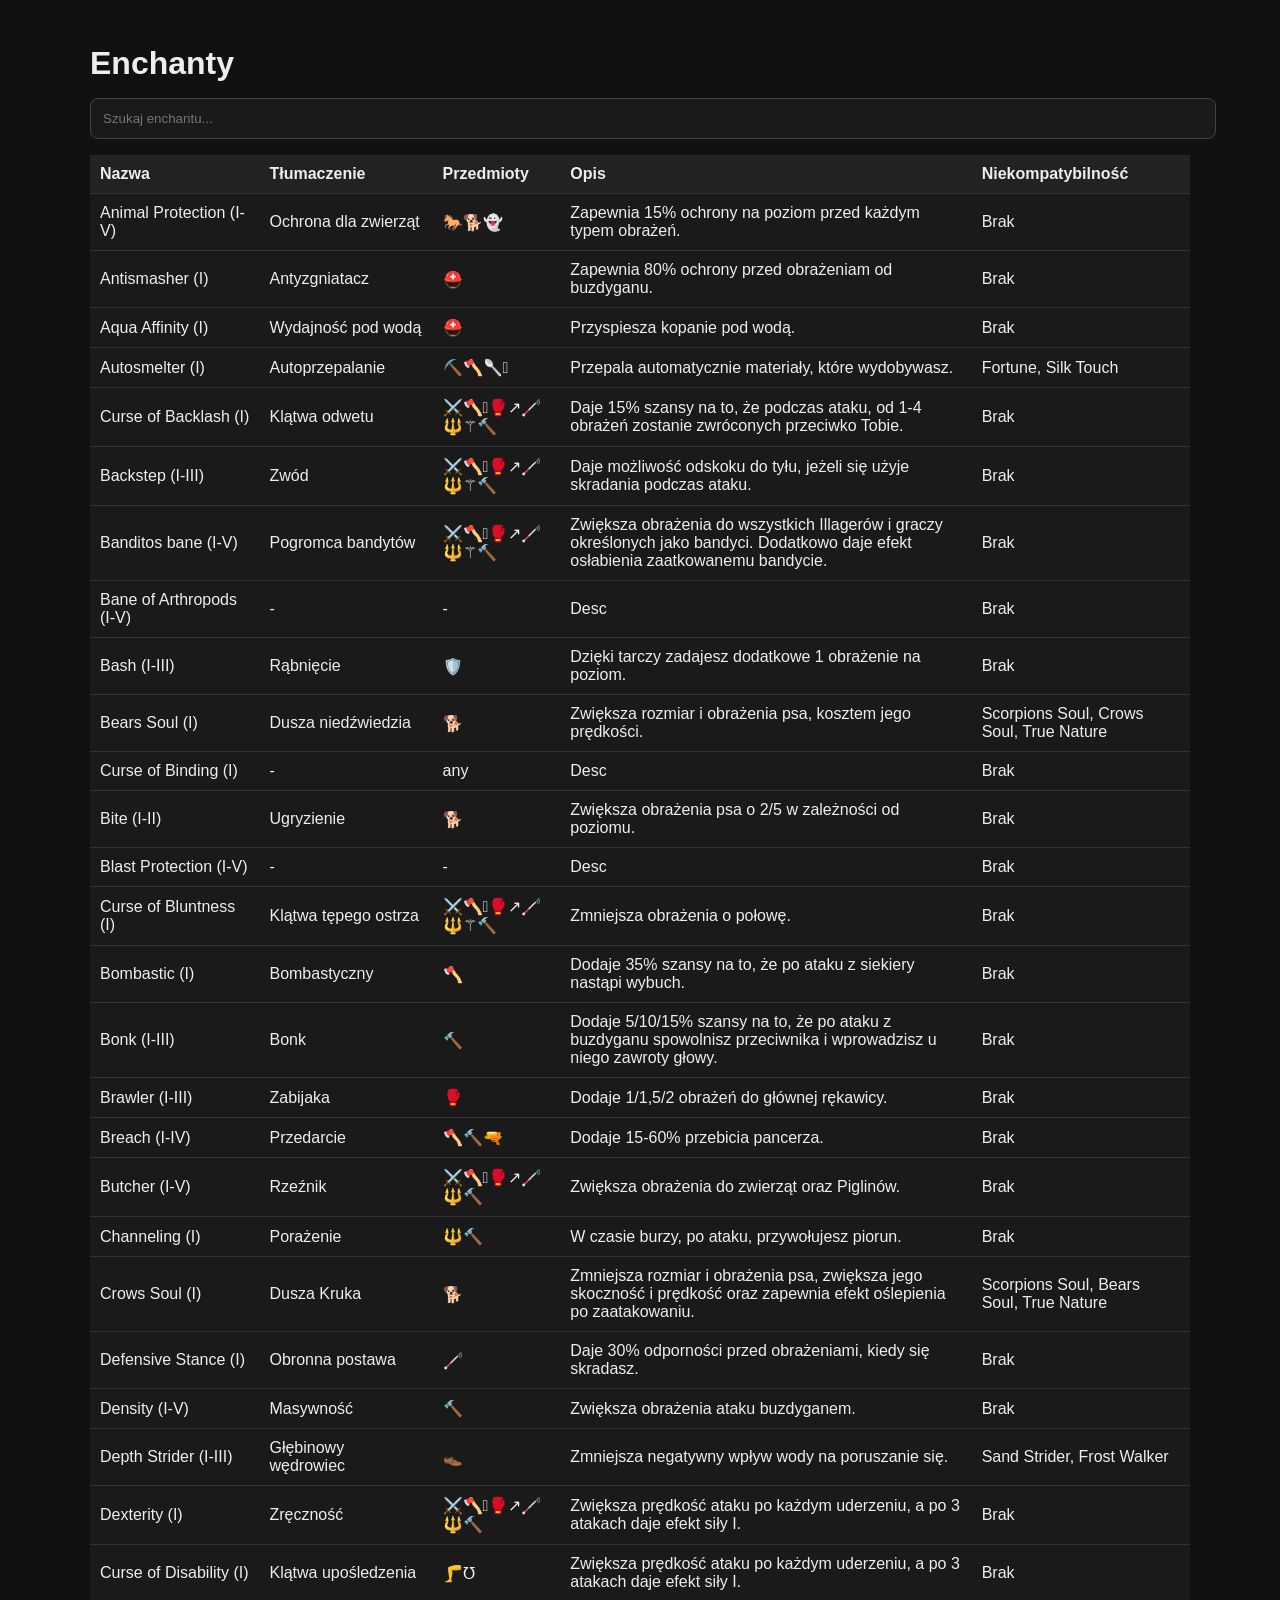
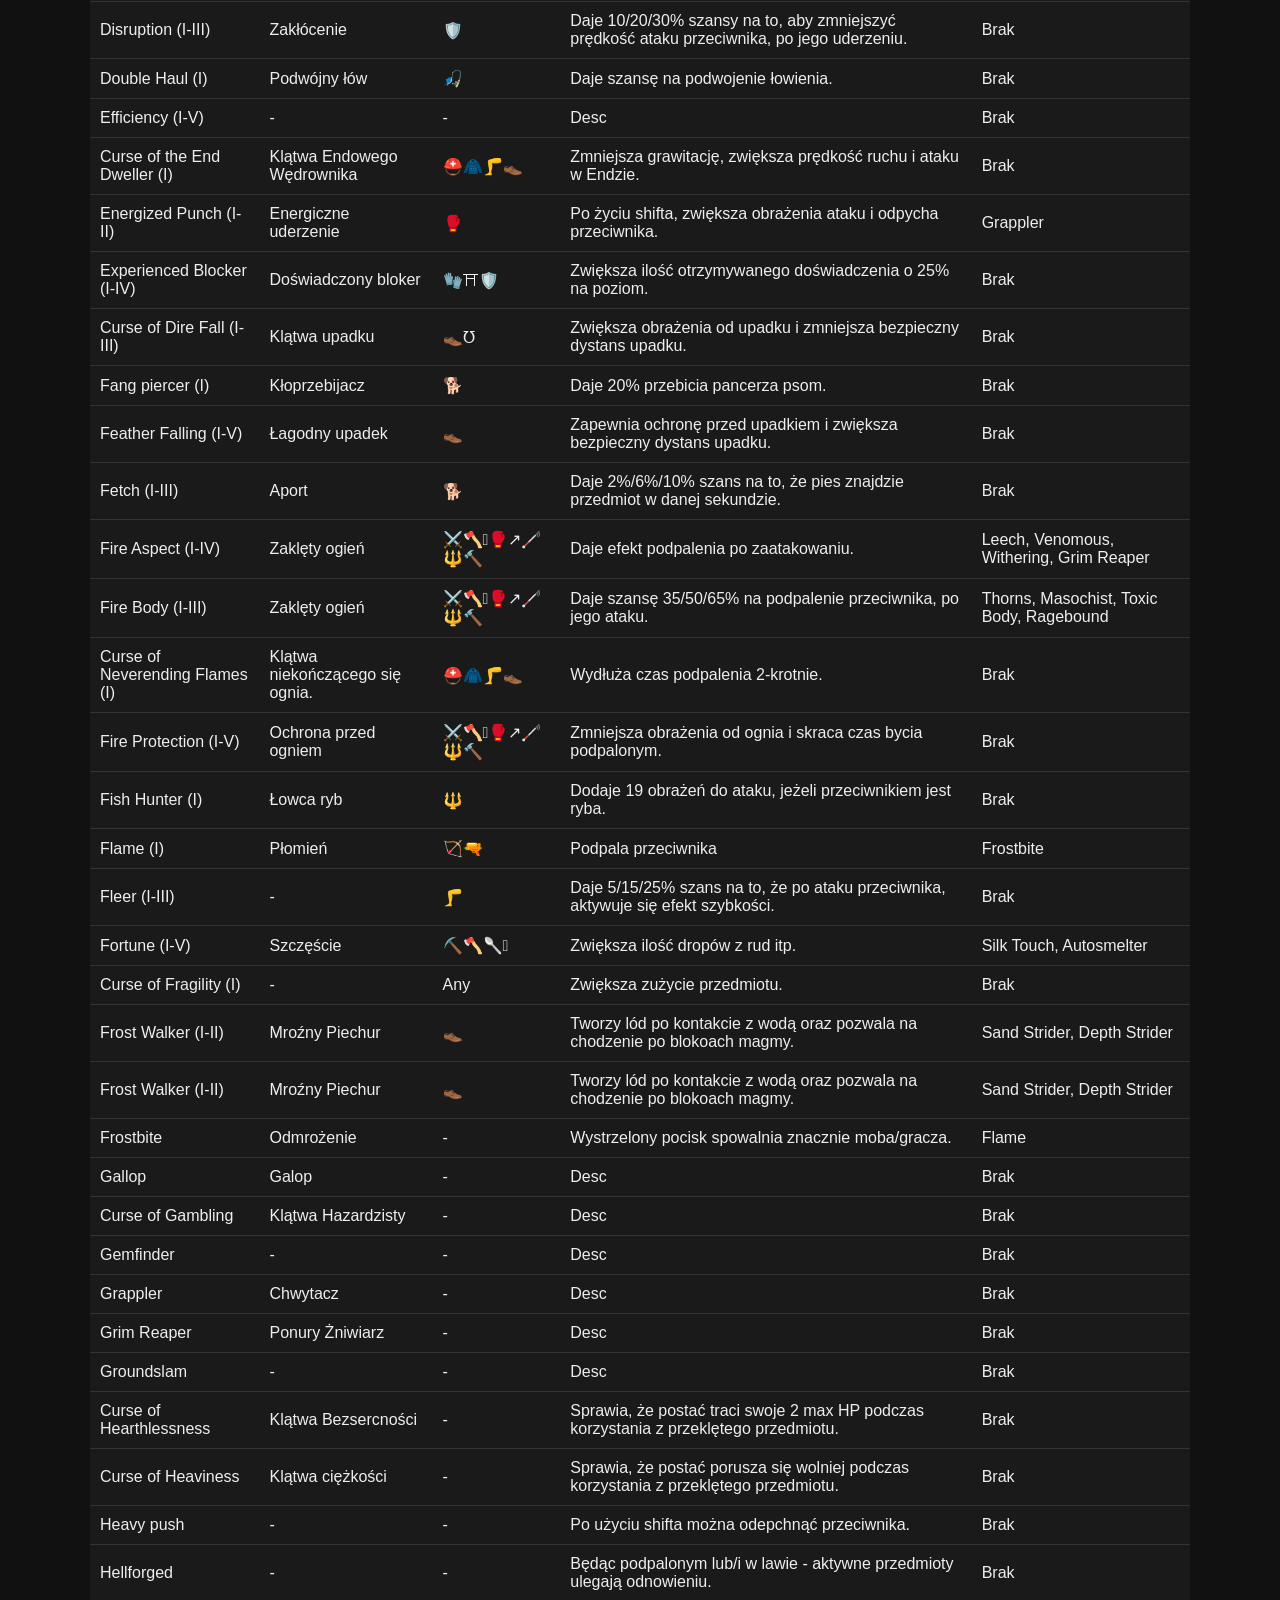
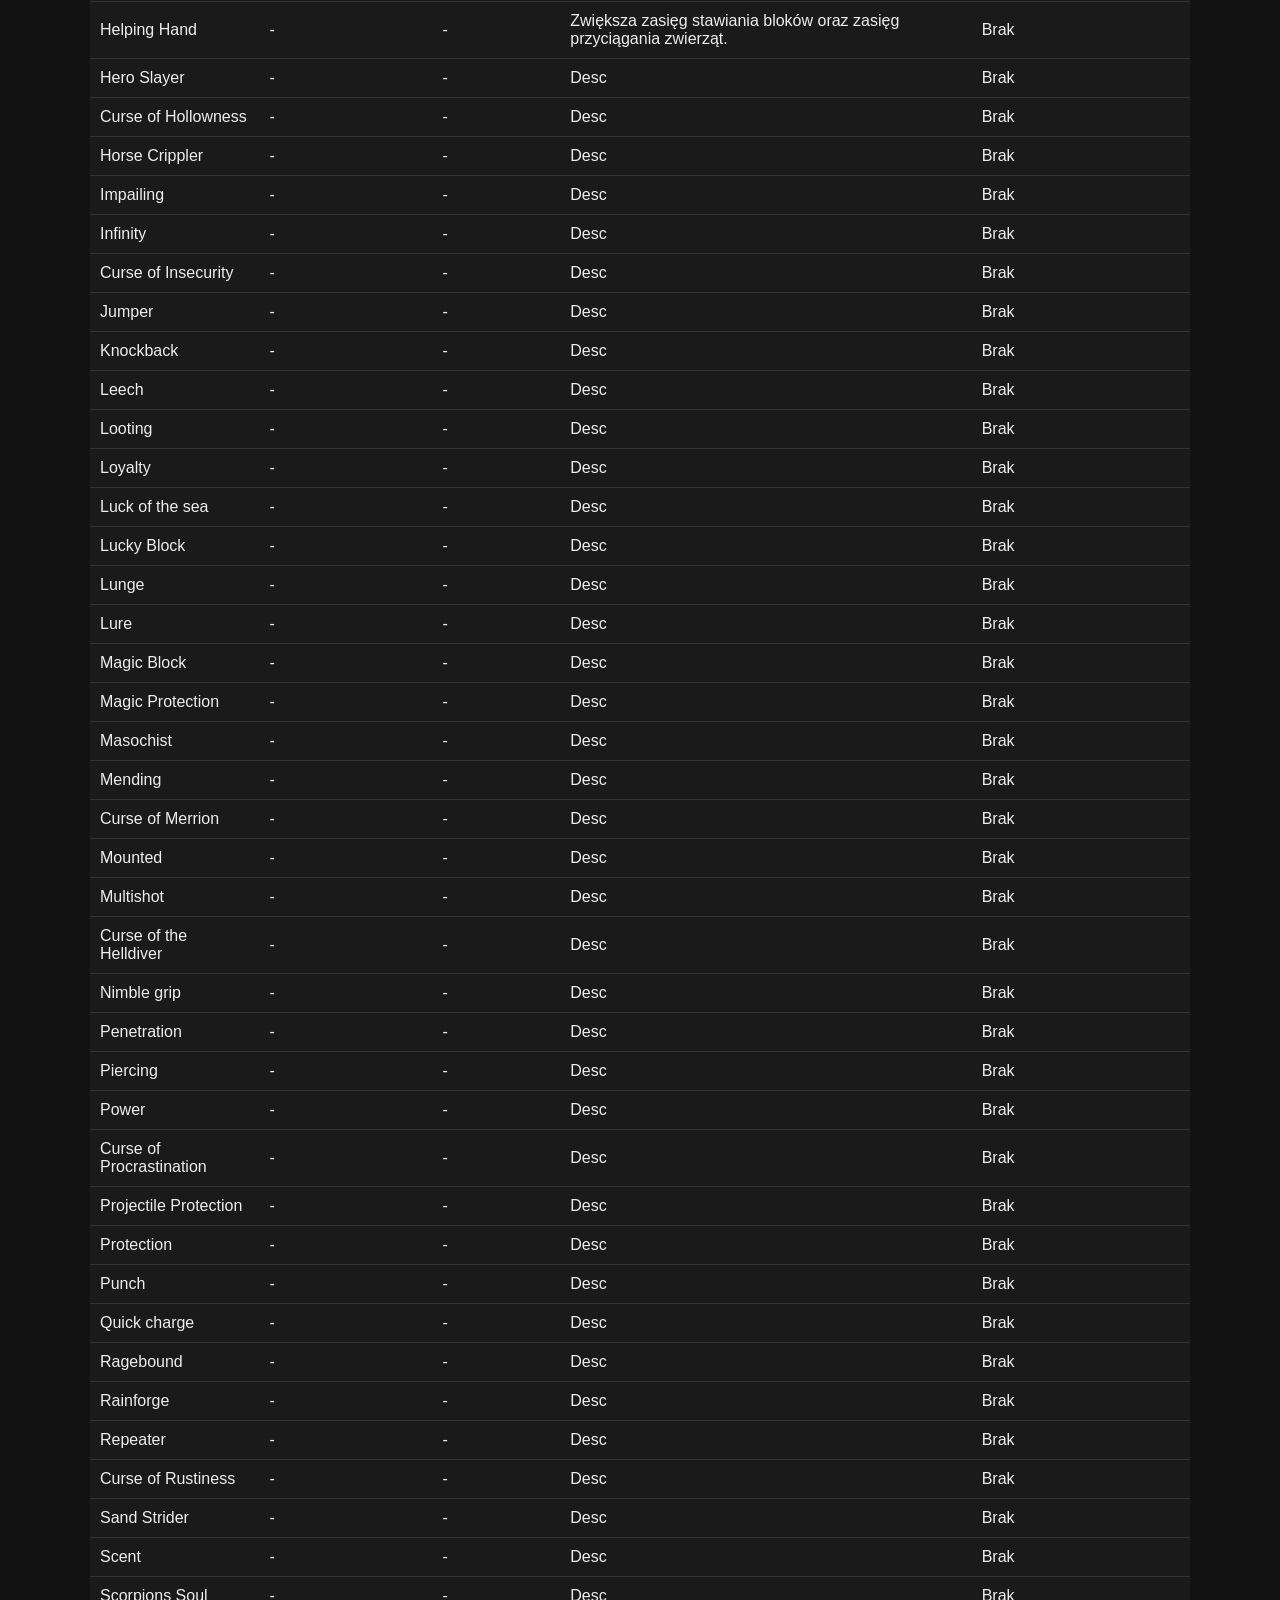
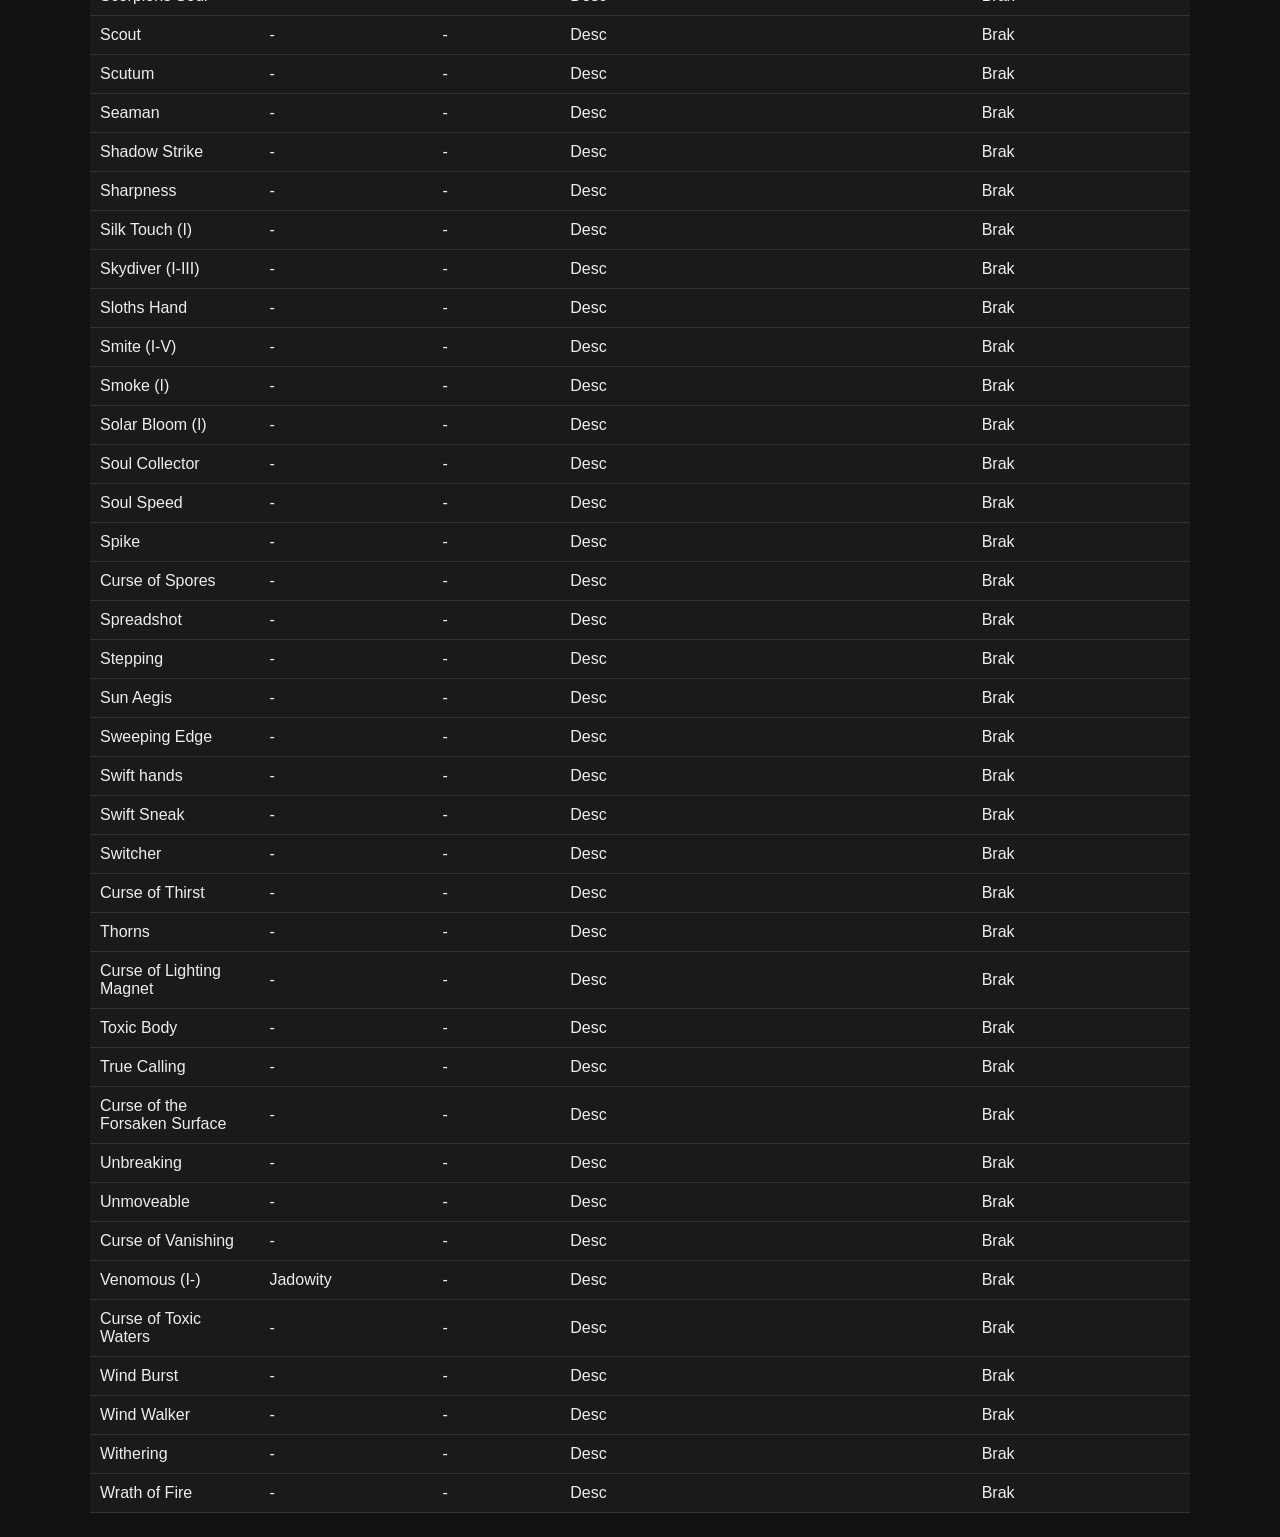
==== commit 596ff6d4: "Update enchantments_table.html" ====
--- a/enchantments_table.html
+++ b/enchantments_table.html
@@ -360,20 +360,27 @@
   },
   {
     en: 'Frostbite',
-    pl: '-',
-    tool: '-',
-    desc: 'Desc',
-    comp: 'Brak'
+    pl: 'Odmrożenie',
+    tool: '-',
+    desc: 'Wystrzelony pocisk spowalnia znacznie moba/gracza.',
+    comp: 'Flame'
   },
   {
     en: 'Gallop',
-    pl: '-',
+    pl: 'Galop',
     tool: '-',
     desc: 'Desc',
     comp: 'Brak'
   },
   {
     en: 'Curse of Gambling',
+    pl: 'Klątwa Hazardzisty',
+    tool: '-',
+    desc: 'Desc',
+    comp: 'Brak'
+  },
+  {
+    en: 'Gemfinder',
     pl: '-',
     tool: '-',
     desc: 'Desc',
@@ -381,14 +388,14 @@
   },
   {
     en: 'Grappler',
-    pl: '-',
+    pl: 'Chwytacz',
     tool: '-',
     desc: 'Desc',
     comp: 'Brak'
   },
   {
     en: 'Grim Reaper',
-    pl: '-',
+    pl: 'Ponury Żniwiarz',
     tool: '-',
     desc: 'Desc',
     comp: 'Brak'
@@ -402,37 +409,37 @@
   },
   {
     en: 'Curse of Hearthlessness',
-    pl: '-',
-    tool: '-',
-    desc: 'Desc',
+    pl: 'Klątwa Bezsercności',
+    tool: '-',
+    desc: 'Sprawia, że postać traci swoje 2 max HP podczas korzystania z przeklętego przedmiotu.',
     comp: 'Brak'
   },
   {
     en: 'Curse of Heaviness',
-    pl: '-',
-    tool: '-',
-    desc: 'Desc',
+    pl: 'Klątwa ciężkości',
+    tool: '-',
+    desc: 'Sprawia, że postać porusza się wolniej podczas korzystania z przeklętego przedmiotu.',
     comp: 'Brak'
   },
   {
     en: 'Heavy push',
     pl: '-',
     tool: '-',
-    desc: 'Desc',
+    desc: 'Po użyciu shifta można odepchnąć przeciwnika.',
     comp: 'Brak'
   },
   {
     en: 'Hellforged',
     pl: '-',
     tool: '-',
-    desc: 'Desc',
+    desc: 'Będąc podpalonym lub/i w lawie - aktywne przedmioty ulegają odnowieniu.',
     comp: 'Brak'
   },
   {
     en: 'Helping Hand',
     pl: '-',
     tool: '-',
-    desc: 'Desc',
+    desc: 'Zwiększa zasięg stawiania bloków oraz zasięg przyciągania zwierząt.',
     comp: 'Brak'
   },
   {
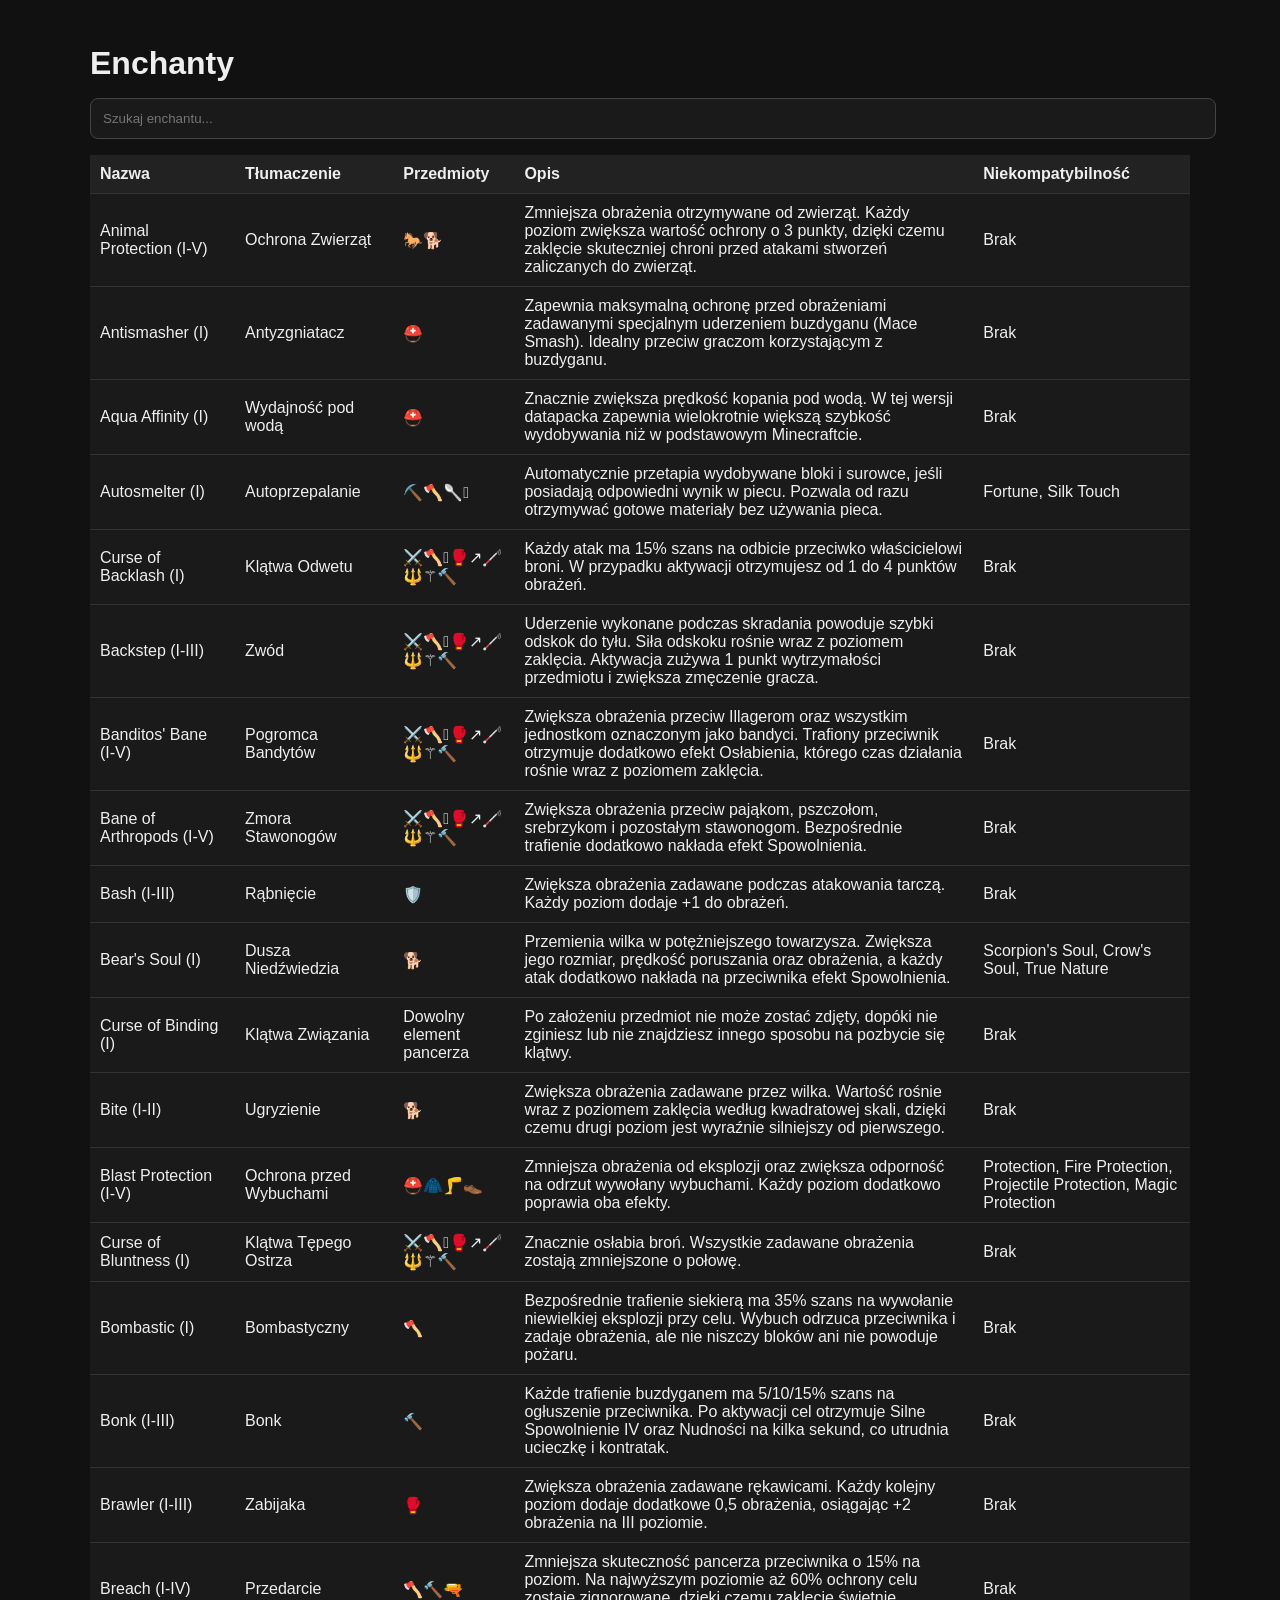
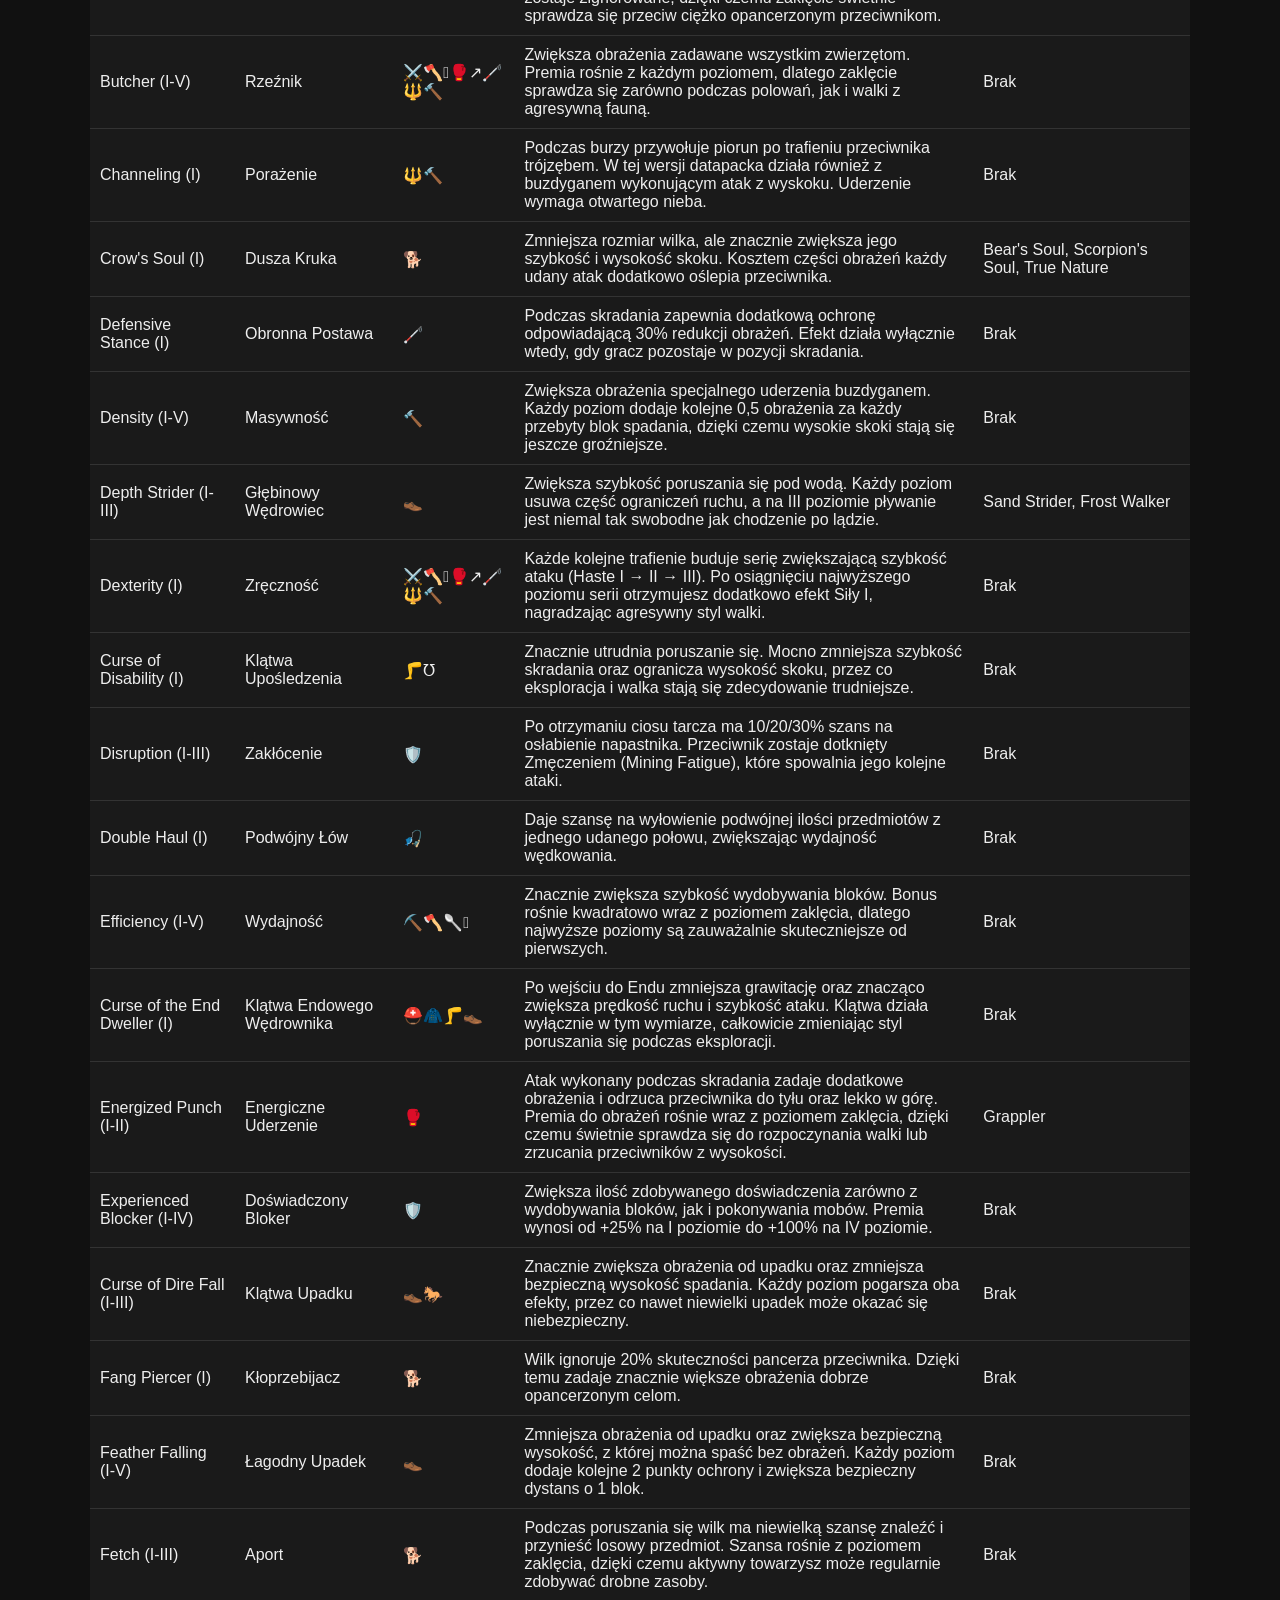
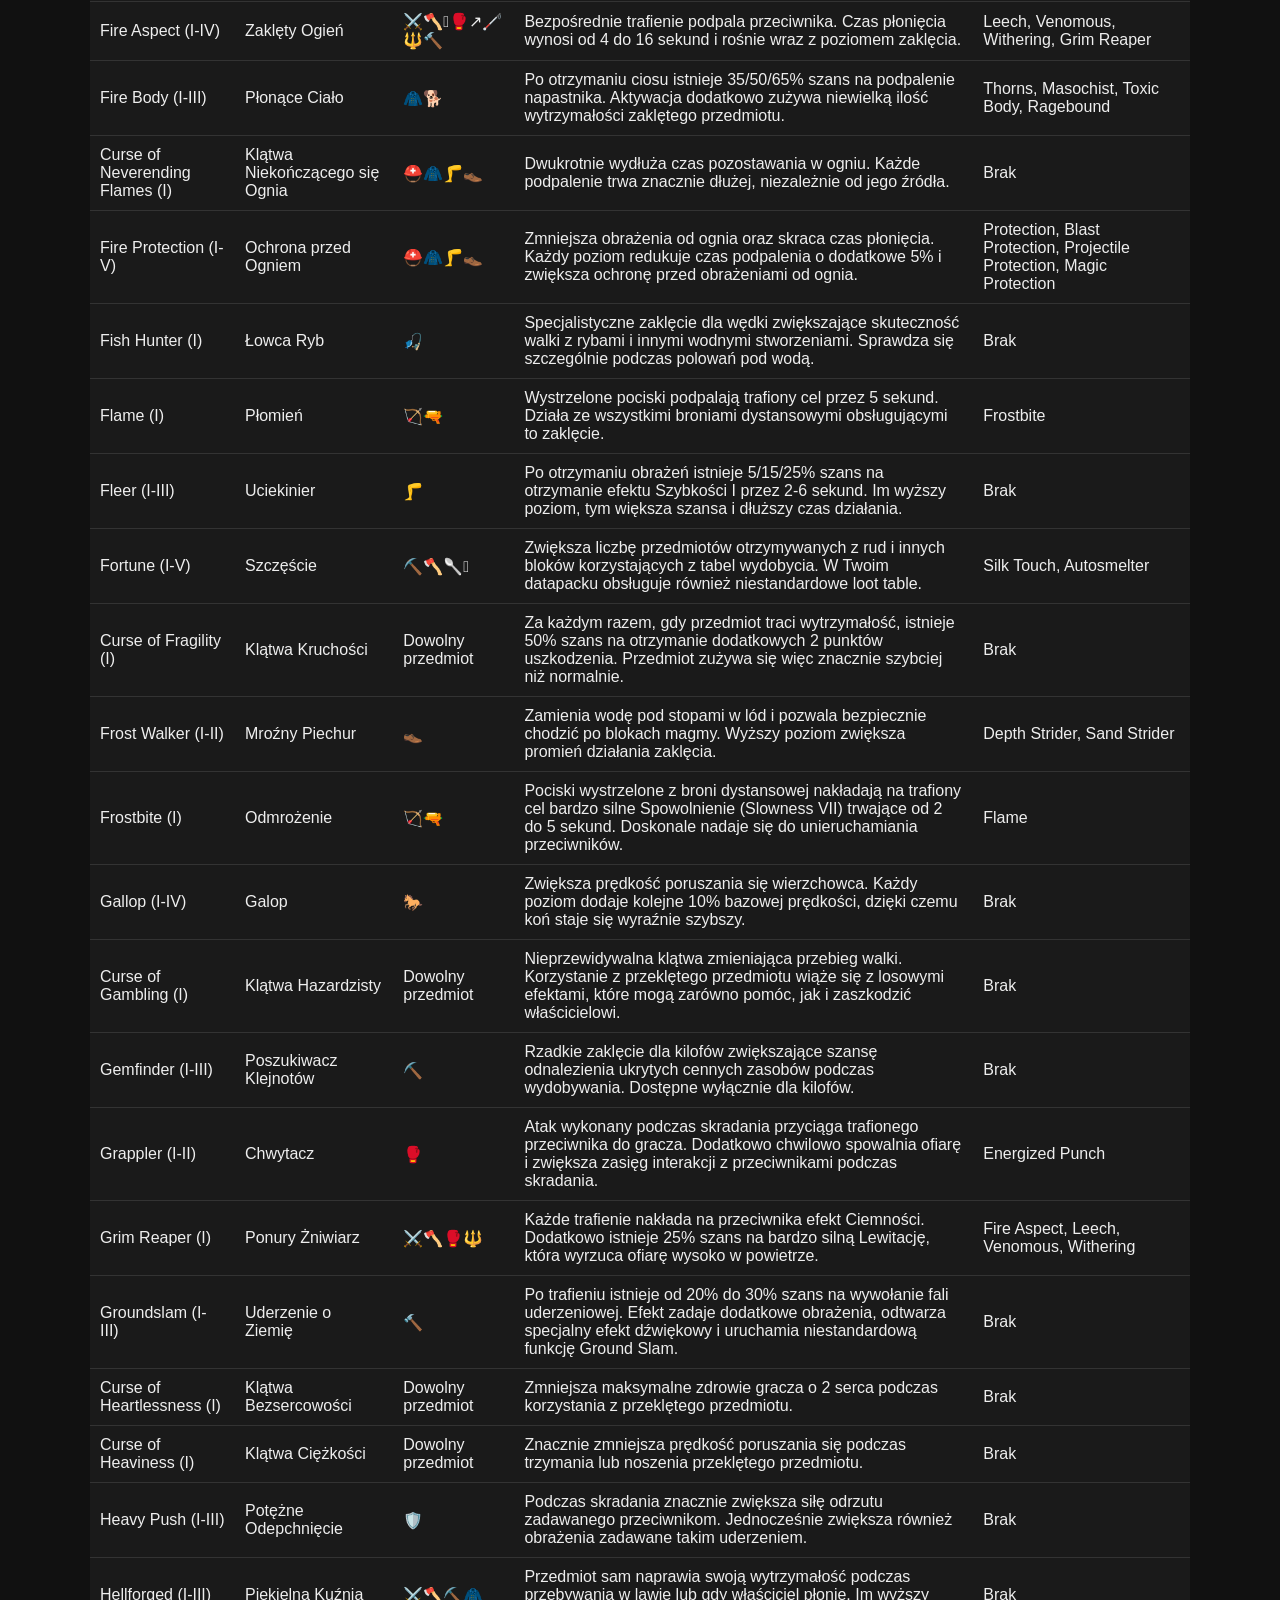
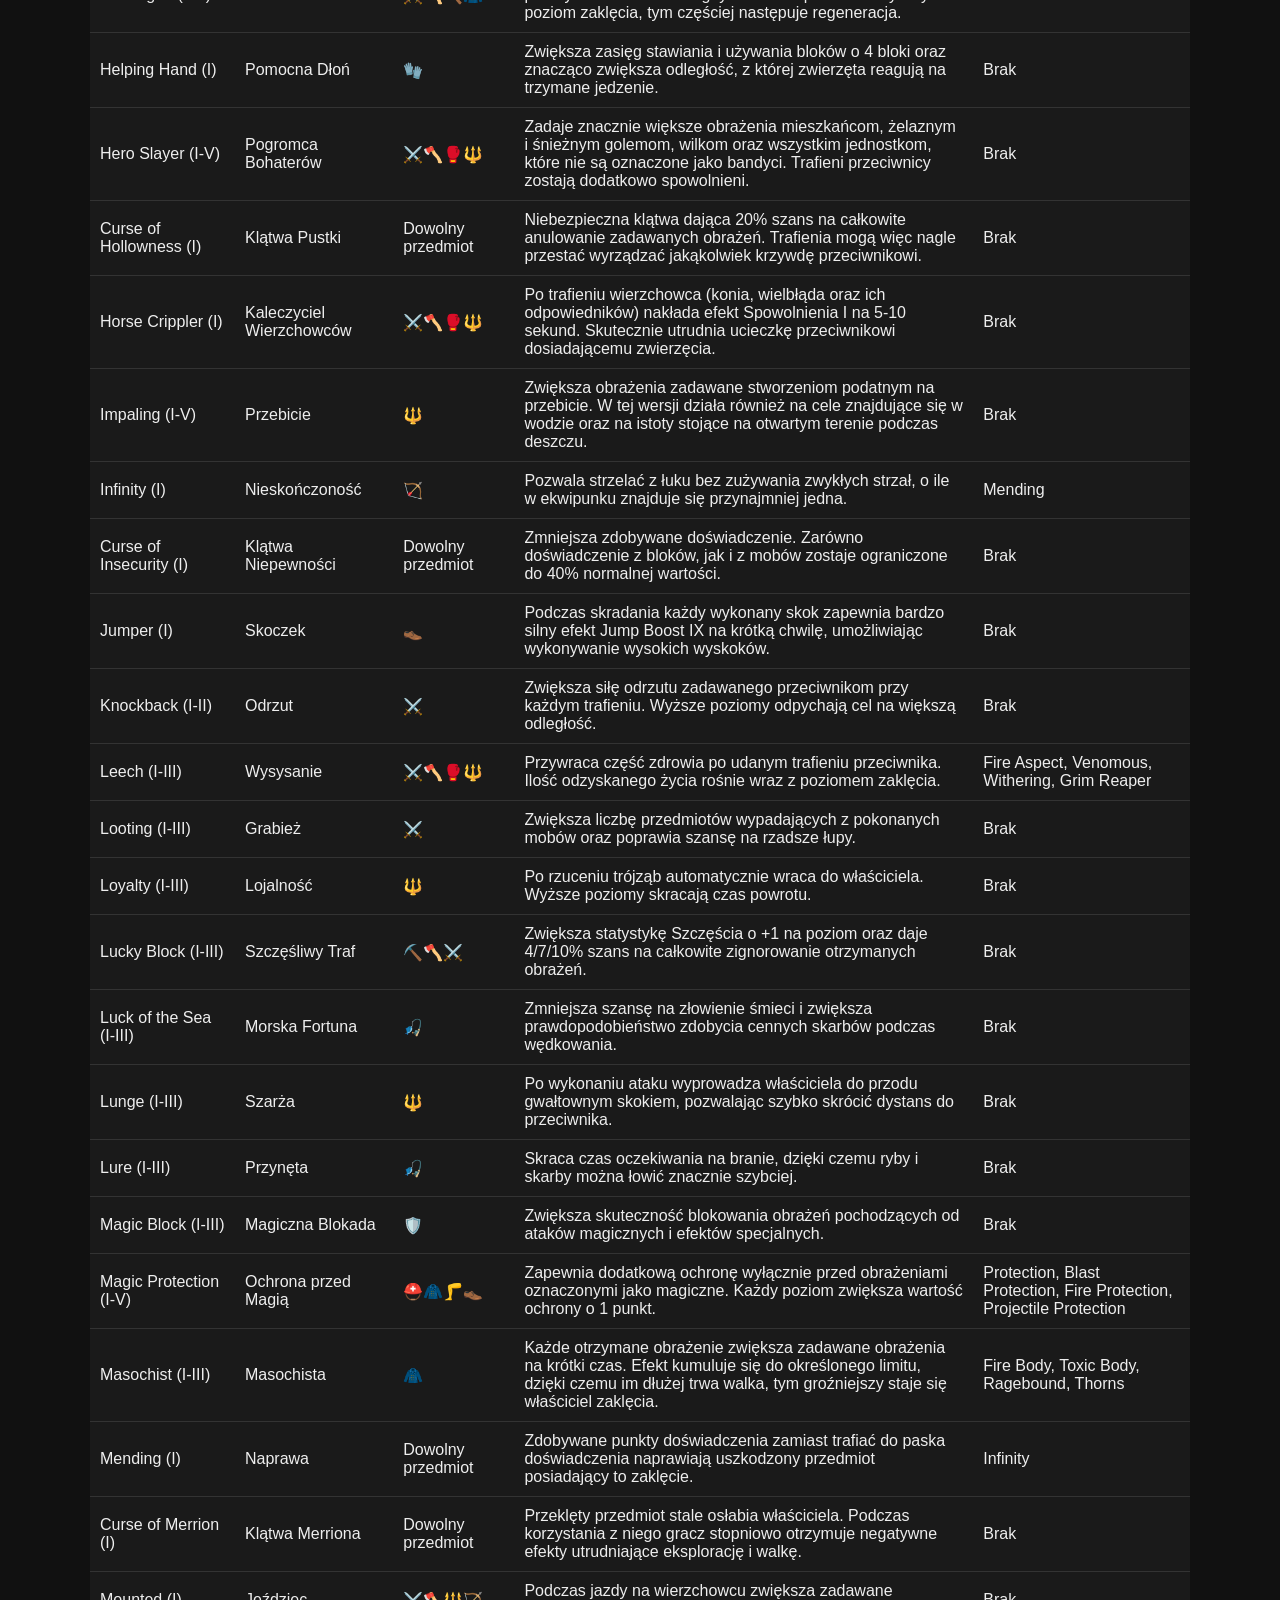
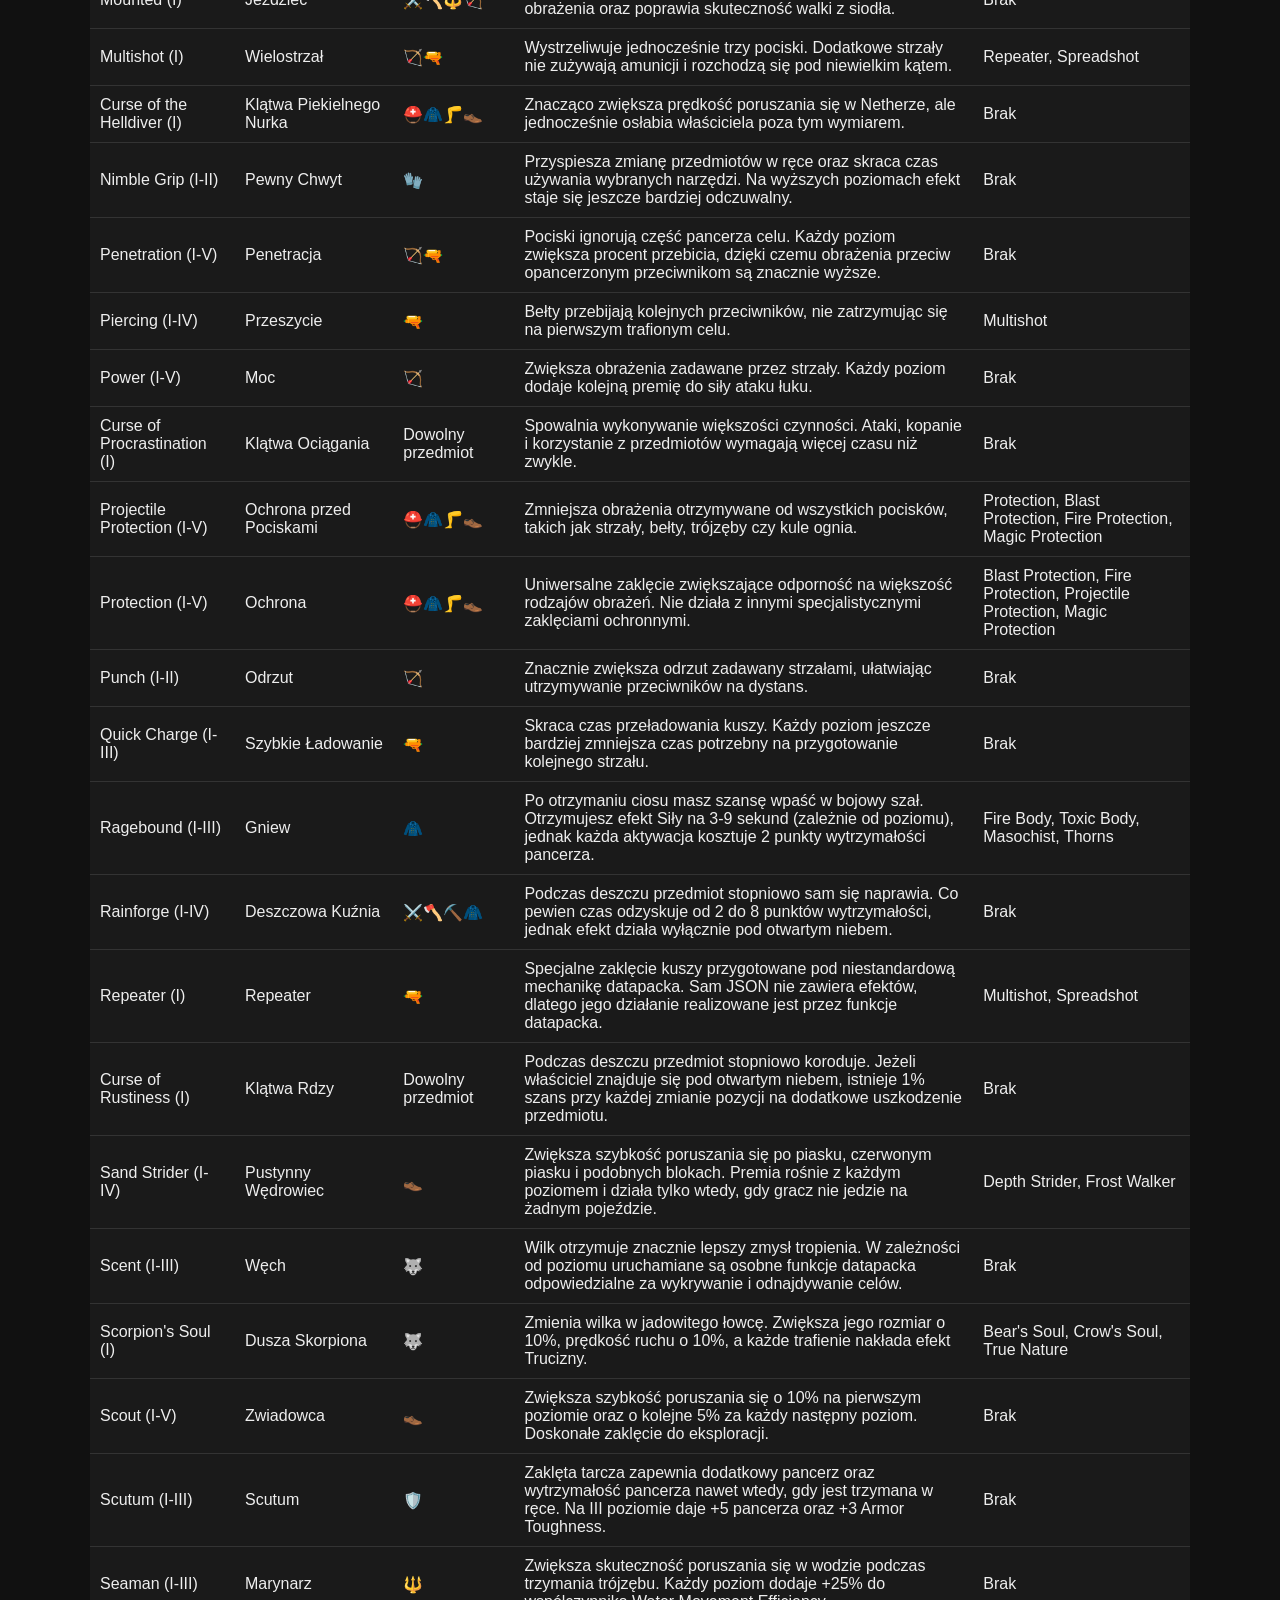
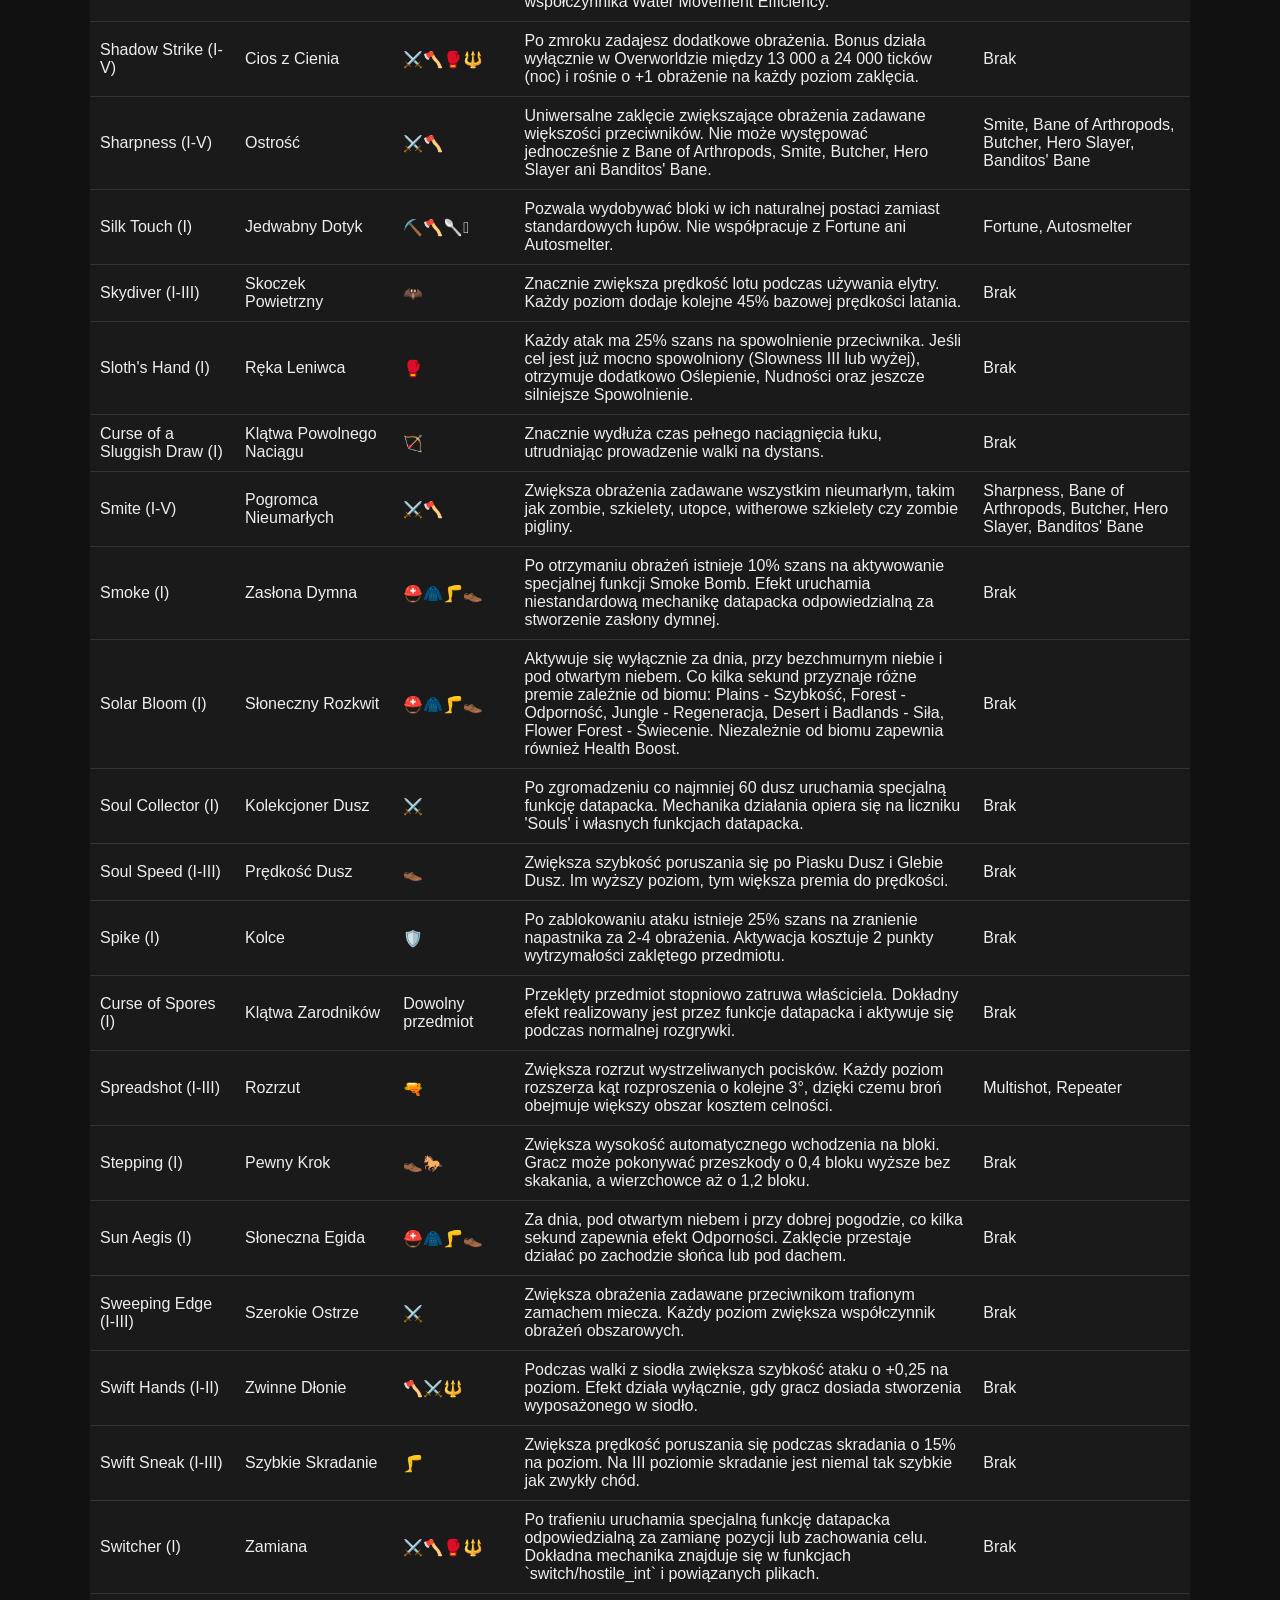
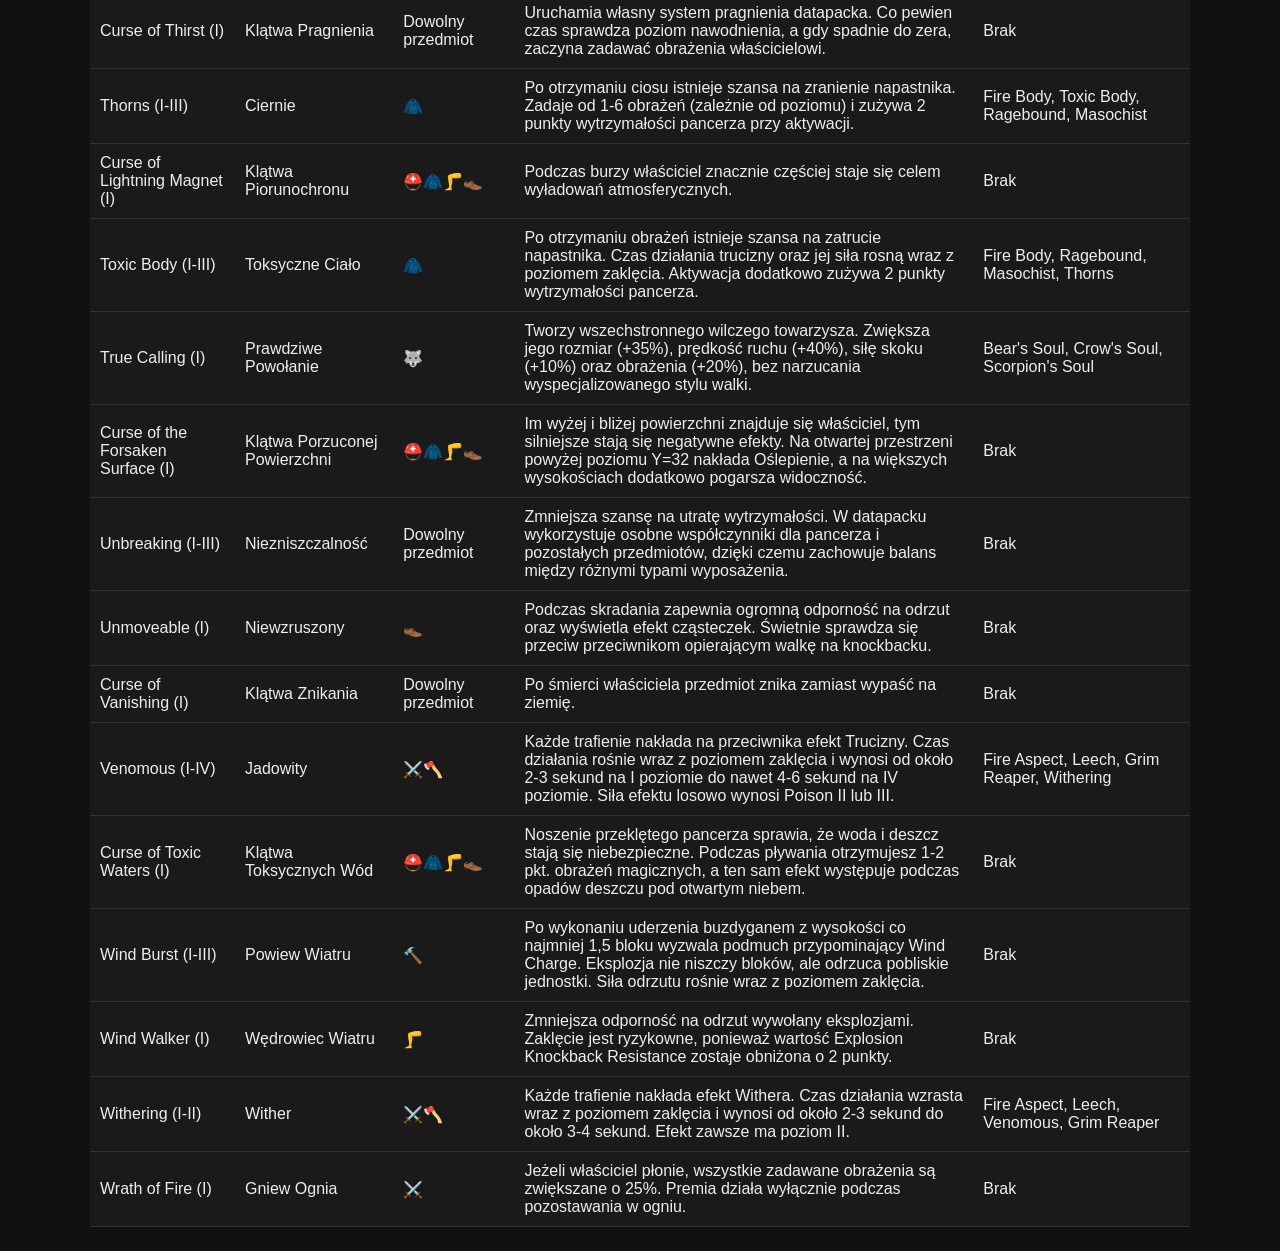
==== commit 16de2cbb: "Update enchantments_table.html" ====
--- a/enchantments_table.html
+++ b/enchantments_table.html
@@ -30,950 +30,950 @@
 // Dopisujesz kolejne enchanty tutaj:
 const data = [
   {
-    en: 'Animal Protection (I-V)',
-    pl: 'Ochrona dla zwierząt',
-    tool: '🐎🐕👻',
-    desc: 'Zapewnia 15% ochrony na poziom przed każdym typem obrażeń.',
-    comp: 'Brak'
-  },
-  {
-    en: 'Antismasher (I)',
-    pl: 'Antyzgniatacz',
-    tool: '⛑️',
-    desc: 'Zapewnia 80% ochrony przed obrażeniam od buzdyganu.',
-    comp: 'Brak'
-  },
-  {
-    en: 'Aqua Affinity (I)',
-    pl: 'Wydajność pod wodą',
-    tool: '⛑️',
-    desc: 'Przyspiesza kopanie pod wodą.',
-    comp: 'Brak'
-  },
-  {
-    en: 'Autosmelter (I)',
-    pl: 'Autoprzepalanie',
-    tool: '⛏️🪓🥄𓌳',
-    desc: 'Przepala automatycznie materiały, które wydobywasz.',
-    comp: 'Fortune, Silk Touch'
-  },
-  {
-    en: 'Curse of Backlash (I)',
-    pl: 'Klątwa odwetu',
-    tool: '⚔️🪓𓌳🥊↗🦯🔱⚚🔨',
-    desc: 'Daje 15% szansy na to, że podczas ataku, od 1-4 obrażeń zostanie zwróconych przeciwko Tobie.',
-    comp: 'Brak'
-  },
-  {
-    en: 'Backstep (I-III)',
-    pl: 'Zwód',
-    tool: '⚔️🪓𓌳🥊↗🦯🔱⚚🔨',
-    desc: 'Daje możliwość odskoku do tyłu, jeżeli się użyje skradania podczas ataku.',
-    comp: 'Brak'
-  },
-  {
-    en: 'Banditos bane (I-V)',
-    pl: 'Pogromca bandytów',
-    tool: '⚔️🪓𓌳🥊↗🦯🔱⚚🔨',
-    desc: 'Zwiększa obrażenia do wszystkich Illagerów i graczy określonych jako bandyci. Dodatkowo daje efekt osłabienia zaatkowanemu bandycie.',
-    comp: 'Brak'
-  },
-  {
-    en: 'Bane of Arthropods (I-V)',
-    pl: '-',
-    tool: '-',
-    desc: 'Desc',
-    comp: 'Brak'
-  },
-  {
-    en: 'Bash (I-III)',
-    pl: 'Rąbnięcie',
-    tool: '🛡️',
-    desc: 'Dzięki tarczy zadajesz dodatkowe 1 obrażenie na poziom.',
-    comp: 'Brak'
-  },
-  {
-    en: 'Bears Soul (I)',
-    pl: 'Dusza niedźwiedzia',
-    tool: '🐕',
-    desc: 'Zwiększa rozmiar i obrażenia psa, kosztem jego prędkości.',
-    comp: 'Scorpions Soul, Crows Soul, True Nature'
-  },
-  {
-    en: 'Curse of Binding (I)',
-    pl: '-',
-    tool: 'any',
-    desc: 'Desc',
-    comp: 'Brak'
-  },
-  {
-    en: 'Bite (I-II)',
-    pl: 'Ugryzienie',
-    tool: '🐕',
-    desc: 'Zwiększa obrażenia psa o 2/5 w zależności od poziomu.',
-    comp: 'Brak'
-  },
-  {
-    en: 'Blast Protection (I-V)',
-    pl: '-',
-    tool: '-',
-    desc: 'Desc',
-    comp: 'Brak'
-  },
-  {
-    en: 'Curse of Bluntness (I)',
-    pl: 'Klątwa tępego ostrza',
-    tool: '⚔️🪓𓌳🥊↗🦯🔱⚚🔨',
-    desc: 'Zmniejsza obrażenia o połowę.',
-    comp: 'Brak'
-  },
-  {
-    en: 'Bombastic (I)',
-    pl: 'Bombastyczny',
-    tool: '🪓',
-    desc: 'Dodaje 35% szansy na to, że po ataku z siekiery nastąpi wybuch.',
-    comp: 'Brak'
-  },
-  {
-    en: 'Bonk (I-III)',
-    pl: 'Bonk',
-    tool: '🔨',
-    desc: 'Dodaje 5/10/15% szansy na to, że po ataku z buzdyganu spowolnisz przeciwnika i wprowadzisz u niego zawroty głowy.',
-    comp: 'Brak'
-  },
-  {
-    en: 'Brawler (I-III)',
-    pl: 'Zabijaka',
-    tool: '🥊',
-    desc: 'Dodaje 1/1,5/2 obrażeń do głównej rękawicy.',
-    comp: 'Brak'
-  },
-  {
-    en: 'Breach (I-IV)',
-    pl: 'Przedarcie',
-    tool: '🪓🔨🔫',
-    desc: 'Dodaje 15-60% przebicia pancerza.',
-    comp: 'Brak'
-  },
-  {
-    en: 'Butcher (I-V)',
-    pl: 'Rzeźnik',
-    tool: '⚔️🪓𓌳🥊↗🦯🔱🔨',
-    desc: 'Zwiększa obrażenia do zwierząt oraz Piglinów.',
-    comp: 'Brak'
-  },
-  {
-    en: 'Channeling (I)',
-    pl: 'Porażenie',
-    tool: '🔱🔨',
-    desc: 'W czasie burzy, po ataku, przywołujesz piorun.',
-    comp: 'Brak'
-  },
-  {
-    en: 'Crows Soul (I)',
-    pl: 'Dusza Kruka',
-    tool: '🐕',
-    desc: 'Zmniejsza rozmiar i obrażenia psa, zwiększa jego skoczność i prędkość oraz zapewnia efekt oślepienia po zaatakowaniu.',
-    comp: 'Scorpions Soul, Bears Soul, True Nature'
-  },
-  {
-    en: 'Defensive Stance (I)',
-    pl: 'Obronna postawa',
-    tool: '🦯',
-    desc: 'Daje 30% odporności przed obrażeniami, kiedy się skradasz.',
-    comp: 'Brak'
-  },
-  {
-    en: 'Density (I-V)',
-    pl: 'Masywność',
-    tool: '🔨',
-    desc: 'Zwiększa obrażenia ataku buzdyganem.',
-    comp: 'Brak'
-  },
-  {
-    en: 'Depth Strider (I-III)',
-    pl: 'Głębinowy wędrowiec',
-    tool: '👞',
-    desc: 'Zmniejsza negatywny wpływ wody na poruszanie się.',
-    comp: 'Sand Strider, Frost Walker'
-  },
-  {
-    en: 'Dexterity (I)',
-    pl: 'Zręczność',
-    tool: '⚔️🪓𓌳🥊↗🦯🔱🔨',
-    desc: 'Zwiększa prędkość ataku po każdym uderzeniu, a po 3 atakach daje efekt siły I.',
-    comp: 'Brak'
-  },
-  {
-    en: 'Curse of Disability (I)',
-    pl: 'Klątwa upośledzenia',
-    tool: '🦵℧',
-    desc: 'Zwiększa prędkość ataku po każdym uderzeniu, a po 3 atakach daje efekt siły I.',
-    comp: 'Brak'
-  },
-  {
-    en: 'Disruption (I-III)',
-    pl: 'Zakłócenie',
-    tool: '🛡️',
-    desc: 'Daje 10/20/30% szansy na to, aby zmniejszyć prędkość ataku przeciwnika, po jego uderzeniu.',
-    comp: 'Brak'
-  },
-  {
-    en: 'Double Haul (I)',
-    pl: 'Podwójny łów',
-    tool: '🎣',
-    desc: 'Daje szansę na podwojenie łowienia.',
-    comp: 'Brak'
-  },
-  {
-    en: 'Efficiency (I-V)',
-    pl: '-',
-    tool: '-',
-    desc: 'Desc',
-    comp: 'Brak'
-  },
-  {
-    en: 'Curse of the End Dweller (I)',
-    pl: 'Klątwa Endowego Wędrownika',
-    tool: '⛑️🧥🦵👞',
-    desc: 'Zmniejsza grawitację, zwiększa prędkość ruchu i ataku w Endzie.',
-    comp: 'Brak'
-  },
-  {
-    en: 'Energized Punch (I-II)',
-    pl: 'Energiczne uderzenie',
-    tool: '🥊',
-    desc: 'Po życiu shifta, zwiększa obrażenia ataku i odpycha przeciwnika.',
-    comp: 'Grappler'
-  },
-  {
-    en: 'Experienced Blocker (I-IV)',
-    pl: 'Doświadczony bloker',
-    tool: '🧤⛩🛡️',
-    desc: 'Zwiększa ilość otrzymywanego doświadczenia o 25% na poziom.',
-    comp: 'Brak'
-  },
-  {
-    en: 'Curse of Dire Fall (I-III)',
-    pl: 'Klątwa upadku',
-    tool: '👞℧',
-    desc: 'Zwiększa obrażenia od upadku i zmniejsza bezpieczny dystans upadku.',
-    comp: 'Brak'
-  },
-  {
-    en: 'Fang piercer (I)',
-    pl: 'Kłoprzebijacz',
-    tool: '🐕',
-    desc: 'Daje 20% przebicia pancerza psom.',
-    comp: 'Brak'
-  },
-  {
-    en: 'Feather Falling (I-V)',
-    pl: 'Łagodny upadek',
-    tool: '👞',
-    desc: 'Zapewnia ochronę przed upadkiem i zwiększa bezpieczny dystans upadku.',
-    comp: 'Brak'
-  },
-  {
-    en: 'Fetch (I-III)',
-    pl: 'Aport',
-    tool: '🐕',
-    desc: 'Daje 2%/6%/10% szans na to, że pies znajdzie przedmiot w danej sekundzie.',
-    comp: 'Brak'
-  },
-  {
-    en: 'Fire Aspect (I-IV)',
-    pl: 'Zaklęty ogień',
-    tool: '⚔️🪓𓌳🥊↗🦯🔱🔨',
-    desc: 'Daje efekt podpalenia po zaatakowaniu.',
-    comp: 'Leech, Venomous, Withering, Grim Reaper'
-  },
-  {
-    en: 'Fire Body (I-III)',
-    pl: 'Zaklęty ogień',
-    tool: '⚔️🪓𓌳🥊↗🦯🔱🔨',
-    desc: 'Daje szansę 35/50/65% na podpalenie przeciwnika, po jego ataku.',
-    comp: 'Thorns, Masochist, Toxic Body, Ragebound'
-  },
-  {
-    en: 'Curse of Neverending Flames (I)',
-    pl: 'Klątwa niekończącego się ognia.',
-    tool: '⛑️🧥🦵👞',
-    desc: 'Wydłuża czas podpalenia 2-krotnie.',
-    comp: 'Brak'
-  },
-  {
-    en: 'Fire Protection (I-V)',
-    pl: 'Ochrona przed ogniem',
-    tool: '⚔️🪓𓌳🥊↗🦯🔱🔨',
-    desc: 'Zmniejsza obrażenia od ognia i skraca czas bycia podpalonym.',
-    comp: 'Brak'
-  },
-  {
-    en: 'Fish Hunter (I)',
-    pl: 'Łowca ryb',
-    tool: '🔱',
-    desc: 'Dodaje 19 obrażeń do ataku, jeżeli przeciwnikiem jest ryba.',
-    comp: 'Brak'
-  },
-  {
-    en: 'Flame (I)',
-    pl: 'Płomień',
-    tool: '🏹🔫',
-    desc: 'Podpala przeciwnika',
-    comp: 'Frostbite'
-  },
-  {
-    en: 'Fleer (I-III)',
-    pl: '-',
-    tool: '🦵',
-    desc: 'Daje 5/15/25% szans na to, że po ataku przeciwnika, aktywuje się efekt szybkości.',
-    comp: 'Brak'
-  },
-  {
-    en: 'Fortune (I-V)',
-    pl: 'Szczęście',
-    tool: '⛏️🪓🥄𓌳',
-    desc: 'Zwiększa ilość dropów z rud itp.',
-    comp: 'Silk Touch, Autosmelter'
-  },
-  {
-    en: 'Curse of Fragility (I)',
-    pl: '-',
-    tool: 'Any',
-    desc: 'Zwiększa zużycie przedmiotu.',
-    comp: 'Brak'
-  },
-  {
-    en: 'Frost Walker (I-II)',
-    pl: 'Mroźny Piechur',
-    tool: '👞',
-    desc: 'Tworzy lód po kontakcie z wodą oraz pozwala na chodzenie po blokoach magmy.',
-    comp: 'Sand Strider, Depth Strider'
-  },
-  {
-    en: 'Frost Walker (I-II)',
-    pl: 'Mroźny Piechur',
-    tool: '👞',
-    desc: 'Tworzy lód po kontakcie z wodą oraz pozwala na chodzenie po blokoach magmy.',
-    comp: 'Sand Strider, Depth Strider'
-  },
-  {
-    en: 'Frostbite',
-    pl: 'Odmrożenie',
-    tool: '-',
-    desc: 'Wystrzelony pocisk spowalnia znacznie moba/gracza.',
-    comp: 'Flame'
-  },
-  {
-    en: 'Gallop',
-    pl: 'Galop',
-    tool: '-',
-    desc: 'Desc',
-    comp: 'Brak'
-  },
-  {
-    en: 'Curse of Gambling',
-    pl: 'Klątwa Hazardzisty',
-    tool: '-',
-    desc: 'Desc',
-    comp: 'Brak'
-  },
-  {
-    en: 'Gemfinder',
-    pl: '-',
-    tool: '-',
-    desc: 'Desc',
-    comp: 'Brak'
-  },
-  {
-    en: 'Grappler',
-    pl: 'Chwytacz',
-    tool: '-',
-    desc: 'Desc',
-    comp: 'Brak'
-  },
-  {
-    en: 'Grim Reaper',
-    pl: 'Ponury Żniwiarz',
-    tool: '-',
-    desc: 'Desc',
-    comp: 'Brak'
-  },
-  {
-    en: 'Groundslam',
-    pl: '-',
-    tool: '-',
-    desc: 'Desc',
-    comp: 'Brak'
-  },
-  {
-    en: 'Curse of Hearthlessness',
-    pl: 'Klątwa Bezsercności',
-    tool: '-',
-    desc: 'Sprawia, że postać traci swoje 2 max HP podczas korzystania z przeklętego przedmiotu.',
-    comp: 'Brak'
-  },
-  {
-    en: 'Curse of Heaviness',
-    pl: 'Klątwa ciężkości',
-    tool: '-',
-    desc: 'Sprawia, że postać porusza się wolniej podczas korzystania z przeklętego przedmiotu.',
-    comp: 'Brak'
-  },
-  {
-    en: 'Heavy push',
-    pl: '-',
-    tool: '-',
-    desc: 'Po użyciu shifta można odepchnąć przeciwnika.',
-    comp: 'Brak'
-  },
-  {
-    en: 'Hellforged',
-    pl: '-',
-    tool: '-',
-    desc: 'Będąc podpalonym lub/i w lawie - aktywne przedmioty ulegają odnowieniu.',
-    comp: 'Brak'
-  },
-  {
-    en: 'Helping Hand',
-    pl: '-',
-    tool: '-',
-    desc: 'Zwiększa zasięg stawiania bloków oraz zasięg przyciągania zwierząt.',
-    comp: 'Brak'
-  },
-  {
-    en: 'Hero Slayer',
-    pl: '-',
-    tool: '-',
-    desc: 'Desc',
-    comp: 'Brak'
-  },
-  {
-    en: 'Curse of Hollowness',
-    pl: '-',
-    tool: '-',
-    desc: 'Desc',
-    comp: 'Brak'
-  },
-  {
-    en: 'Horse Crippler',
-    pl: '-',
-    tool: '-',
-    desc: 'Desc',
-    comp: 'Brak'
-  },
-  {
-    en: 'Impailing',
-    pl: '-',
-    tool: '-',
-    desc: 'Desc',
-    comp: 'Brak'
-  },
-  {
-    en: 'Infinity',
-    pl: '-',
-    tool: '-',
-    desc: 'Desc',
-    comp: 'Brak'
-  },
-  {
-    en: 'Curse of Insecurity',
-    pl: '-',
-    tool: '-',
-    desc: 'Desc',
-    comp: 'Brak'
-  },
-  {
-    en: 'Jumper',
-    pl: '-',
-    tool: '-',
-    desc: 'Desc',
-    comp: 'Brak'
-  },
-  {
-    en: 'Knockback',
-    pl: '-',
-    tool: '-',
-    desc: 'Desc',
-    comp: 'Brak'
-  },
-  {
-    en: 'Leech',
-    pl: '-',
-    tool: '-',
-    desc: 'Desc',
-    comp: 'Brak'
-  },
-  {
-    en: 'Looting',
-    pl: '-',
-    tool: '-',
-    desc: 'Desc',
-    comp: 'Brak'
-  },
-  {
-    en: 'Loyalty',
-    pl: '-',
-    tool: '-',
-    desc: 'Desc',
-    comp: 'Brak'
-  },
-  {
-    en: 'Luck of the sea',
-    pl: '-',
-    tool: '-',
-    desc: 'Desc',
-    comp: 'Brak'
-  },
-  {
-    en: 'Lucky Block',
-    pl: '-',
-    tool: '-',
-    desc: 'Desc',
-    comp: 'Brak'
-  },
-  {
-    en: 'Lunge',
-    pl: '-',
-    tool: '-',
-    desc: 'Desc',
-    comp: 'Brak'
-  },
-  {
-    en: 'Lure',
-    pl: '-',
-    tool: '-',
-    desc: 'Desc',
-    comp: 'Brak'
-  },
-  {
-    en: 'Magic Block',
-    pl: '-',
-    tool: '-',
-    desc: 'Desc',
-    comp: 'Brak'
-  },
-  {
-    en: 'Magic Protection',
-    pl: '-',
-    tool: '-',
-    desc: 'Desc',
-    comp: 'Brak'
-  },
-  {
-    en: 'Masochist',
-    pl: '-',
-    tool: '-',
-    desc: 'Desc',
-    comp: 'Brak'
-  },
-  {
-    en: 'Mending',
-    pl: '-',
-    tool: '-',
-    desc: 'Desc',
-    comp: 'Brak'
-  },
-  {
-    en: 'Curse of Merrion',
-    pl: '-',
-    tool: '-',
-    desc: 'Desc',
-    comp: 'Brak'
-  },
-  {
-    en: 'Mounted',
-    pl: '-',
-    tool: '-',
-    desc: 'Desc',
-    comp: 'Brak'
-  },
-  {
-    en: 'Multishot',
-    pl: '-',
-    tool: '-',
-    desc: 'Desc',
-    comp: 'Brak'
-  },
-  {
-    en: 'Curse of the Helldiver',
-    pl: '-',
-    tool: '-',
-    desc: 'Desc',
-    comp: 'Brak'
-  },
-  {
-    en: 'Nimble grip',
-    pl: '-',
-    tool: '-',
-    desc: 'Desc',
-    comp: 'Brak'
-  },
-  {
-    en: 'Penetration',
-    pl: '-',
-    tool: '-',
-    desc: 'Desc',
-    comp: 'Brak'
-  },
-  {
-    en: 'Piercing',
-    pl: '-',
-    tool: '-',
-    desc: 'Desc',
-    comp: 'Brak'
-  },
-  {
-    en: 'Power',
-    pl: '-',
-    tool: '-',
-    desc: 'Desc',
-    comp: 'Brak'
-  },
-  {
-    en: 'Curse of Procrastination',
-    pl: '-',
-    tool: '-',
-    desc: 'Desc',
-    comp: 'Brak'
-  },
-  {
-    en: 'Projectile Protection',
-    pl: '-',
-    tool: '-',
-    desc: 'Desc',
-    comp: 'Brak'
-  },
-  {
-    en: 'Protection',
-    pl: '-',
-    tool: '-',
-    desc: 'Desc',
-    comp: 'Brak'
-  },
-  {
-    en: 'Punch',
-    pl: '-',
-    tool: '-',
-    desc: 'Desc',
-    comp: 'Brak'
-  },
-  {
-    en: 'Quick charge',
-    pl: '-',
-    tool: '-',
-    desc: 'Desc',
-    comp: 'Brak'
-  },
-  {
-    en: 'Ragebound',
-    pl: '-',
-    tool: '-',
-    desc: 'Desc',
-    comp: 'Brak'
-  },
-  {
-    en: 'Rainforge',
-    pl: '-',
-    tool: '-',
-    desc: 'Desc',
-    comp: 'Brak'
-  },
-  {
-    en: 'Repeater',
-    pl: '-',
-    tool: '-',
-    desc: 'Desc',
-    comp: 'Brak'
-  },
-  {
-    en: 'Curse of Rustiness',
-    pl: '-',
-    tool: '-',
-    desc: 'Desc',
-    comp: 'Brak'
-  },
-  {
-    en: 'Sand Strider',
-    pl: '-',
-    tool: '-',
-    desc: 'Desc',
-    comp: 'Brak'
-  },
-  {
-    en: 'Scent',
-    pl: '-',
-    tool: '-',
-    desc: 'Desc',
-    comp: 'Brak'
-  },
-  {
-    en: 'Scorpions Soul',
-    pl: '-',
-    tool: '-',
-    desc: 'Desc',
-    comp: 'Brak'
-  },
-  {
-    en: 'Scout',
-    pl: '-',
-    tool: '-',
-    desc: 'Desc',
-    comp: 'Brak'
-  },
-  {
-    en: 'Scutum',
-    pl: '-',
-    tool: '-',
-    desc: 'Desc',
-    comp: 'Brak'
-  },
-  {
-    en: 'Seaman',
-    pl: '-',
-    tool: '-',
-    desc: 'Desc',
-    comp: 'Brak'
-  },
-  {
-    en: 'Shadow Strike',
-    pl: '-',
-    tool: '-',
-    desc: 'Desc',
-    comp: 'Brak'
-  },
-  {
-    en: 'Sharpness',
-    pl: '-',
-    tool: '-',
-    desc: 'Desc',
-    comp: 'Brak'
-  },
-  {
-    en: 'Silk Touch (I)',
-    pl: '-',
-    tool: '-',
-    desc: 'Desc',
-    comp: 'Brak'
-  },
-  {
-    en: 'Skydiver (I-III)',
-    pl: '-',
-    tool: '-',
-    desc: 'Desc',
-    comp: 'Brak'
-  },
-  {
-    en: 'Sloths Hand',
-    pl: '-',
-    tool: '-',
-    desc: 'Desc',
-    comp: 'Brak'
-  },
-  {
-    en: 'Smite (I-V)',
-    pl: '-',
-    tool: '-',
-    desc: 'Desc',
-    comp: 'Brak'
-  },
-  {
-    en: 'Smoke (I)',
-    pl: '-',
-    tool: '-',
-    desc: 'Desc',
-    comp: 'Brak'
-  },
-  {
-    en: 'Solar Bloom (I)',
-    pl: '-',
-    tool: '-',
-    desc: 'Desc',
-    comp: 'Brak'
-  },
-  {
-    en: 'Soul Collector',
-    pl: '-',
-    tool: '-',
-    desc: 'Desc',
-    comp: 'Brak'
-  },
-  {
-    en: 'Soul Speed',
-    pl: '-',
-    tool: '-',
-    desc: 'Desc',
-    comp: 'Brak'
-  },
-  {
-    en: 'Spike',
-    pl: '-',
-    tool: '-',
-    desc: 'Desc',
-    comp: 'Brak'
-  },
-  {
-    en: 'Curse of Spores',
-    pl: '-',
-    tool: '-',
-    desc: 'Desc',
-    comp: 'Brak'
-  },
-  {
-    en: 'Spreadshot',
-    pl: '-',
-    tool: '-',
-    desc: 'Desc',
-    comp: 'Brak'
-  },
-  {
-    en: 'Stepping',
-    pl: '-',
-    tool: '-',
-    desc: 'Desc',
-    comp: 'Brak'
-  },
-  {
-    en: 'Sun Aegis',
-    pl: '-',
-    tool: '-',
-    desc: 'Desc',
-    comp: 'Brak'
-  },
-  {
-    en: 'Sweeping Edge',
-    pl: '-',
-    tool: '-',
-    desc: 'Desc',
-    comp: 'Brak'
-  },
-  {
-    en: 'Swift hands',
-    pl: '-',
-    tool: '-',
-    desc: 'Desc',
-    comp: 'Brak'
-  },
-  {
-    en: 'Swift Sneak',
-    pl: '-',
-    tool: '-',
-    desc: 'Desc',
-    comp: 'Brak'
-  },
-  {
-    en: 'Switcher',
-    pl: '-',
-    tool: '-',
-    desc: 'Desc',
-    comp: 'Brak'
-  },
-  {
-    en: 'Curse of Thirst',
-    pl: '-',
-    tool: '-',
-    desc: 'Desc',
-    comp: 'Brak'
-  },
-  {
-    en: 'Thorns',
-    pl: '-',
-    tool: '-',
-    desc: 'Desc',
-    comp: 'Brak'
-  },
-  {
-    en: 'Curse of Lighting Magnet',
-    pl: '-',
-    tool: '-',
-    desc: 'Desc',
-    comp: 'Brak'
-  },
-  {
-    en: 'Toxic Body',
-    pl: '-',
-    tool: '-',
-    desc: 'Desc',
-    comp: 'Brak'
-  },
-  {
-    en: 'True Calling',
-    pl: '-',
-    tool: '-',
-    desc: 'Desc',
-    comp: 'Brak'
-  },
-  {
-    en: 'Curse of the Forsaken Surface',
-    pl: '-',
-    tool: '-',
-    desc: 'Desc',
-    comp: 'Brak'
-  },
-  {
-    en: 'Unbreaking',
-    pl: '-',
-    tool: '-',
-    desc: 'Desc',
-    comp: 'Brak'
-  },
-  {
-    en: 'Unmoveable',
-    pl: '-',
-    tool: '-',
-    desc: 'Desc',
-    comp: 'Brak'
-  },
-  {
-    en: 'Curse of Vanishing',
-    pl: '-',
-    tool: '-',
-    desc: 'Desc',
-    comp: 'Brak'
-  },
-  {
-    en: 'Venomous (I-)',
-    pl: 'Jadowity',
-    tool: '-',
-    desc: 'Desc',
-    comp: 'Brak'
-  },
-  {
-    en: 'Curse of Toxic Waters',
-    pl: '-',
-    tool: '-',
-    desc: 'Desc',
-    comp: 'Brak'
-  },
-  {
-    en: 'Wind Burst',
-    pl: '-',
-    tool: '-',
-    desc: 'Desc',
-    comp: 'Brak'
-  },
-  {
-    en: 'Wind Walker',
-    pl: '-',
-    tool: '-',
-    desc: 'Desc',
-    comp: 'Brak'
-  },
-  {
-    en: 'Withering',
-    pl: '-',
-    tool: '-',
-    desc: 'Desc',
-    comp: 'Brak'
-  },
-  {
-    en: 'Wrath of Fire',
-    pl: '-',
-    tool: '-',
-    desc: 'Desc',
-    comp: 'Brak'
-  }
+  en: "Animal Protection (I-V)",
+  pl: "Ochrona Zwierząt",
+  tool: "🐎🐕",
+  desc: "Zmniejsza obrażenia otrzymywane od zwierząt. Każdy poziom zwiększa wartość ochrony o 3 punkty, dzięki czemu zaklęcie skuteczniej chroni przed atakami stworzeń zaliczanych do zwierząt.",
+  comp: "Brak"
+},
+{
+  en: "Antismasher (I)",
+  pl: "Antyzgniatacz",
+  tool: "⛑️",
+  desc: "Zapewnia maksymalną ochronę przed obrażeniami zadawanymi specjalnym uderzeniem buzdyganu (Mace Smash). Idealny przeciw graczom korzystającym z buzdyganu.",
+  comp: "Brak"
+},
+{
+  en: "Aqua Affinity (I)",
+  pl: "Wydajność pod wodą",
+  tool: "⛑️",
+  desc: "Znacznie zwiększa prędkość kopania pod wodą. W tej wersji datapacka zapewnia wielokrotnie większą szybkość wydobywania niż w podstawowym Minecraftcie.",
+  comp: "Brak"
+},
+{
+  en: "Autosmelter (I)",
+  pl: "Autoprzepalanie",
+  tool: "⛏️🪓🥄𓌳",
+  desc: "Automatycznie przetapia wydobywane bloki i surowce, jeśli posiadają odpowiedni wynik w piecu. Pozwala od razu otrzymywać gotowe materiały bez używania pieca.",
+  comp: "Fortune, Silk Touch"
+},
+{
+  en: "Curse of Backlash (I)",
+  pl: "Klątwa Odwetu",
+  tool: "⚔️🪓𓌳🥊↗🦯🔱⚚🔨",
+  desc: "Każdy atak ma 15% szans na odbicie przeciwko właścicielowi broni. W przypadku aktywacji otrzymujesz od 1 do 4 punktów obrażeń.",
+  comp: "Brak"
+},
+{
+  en: "Backstep (I-III)",
+  pl: "Zwód",
+  tool: "⚔️🪓𓌳🥊↗🦯🔱⚚🔨",
+  desc: "Uderzenie wykonane podczas skradania powoduje szybki odskok do tyłu. Siła odskoku rośnie wraz z poziomem zaklęcia. Aktywacja zużywa 1 punkt wytrzymałości przedmiotu i zwiększa zmęczenie gracza.",
+  comp: "Brak"
+},
+{
+  en: "Banditos' Bane (I-V)",
+  pl: "Pogromca Bandytów",
+  tool: "⚔️🪓𓌳🥊↗🦯🔱⚚🔨",
+  desc: "Zwiększa obrażenia przeciw Illagerom oraz wszystkim jednostkom oznaczonym jako bandyci. Trafiony przeciwnik otrzymuje dodatkowo efekt Osłabienia, którego czas działania rośnie wraz z poziomem zaklęcia.",
+  comp: "Brak"
+},
+{
+  en: "Bane of Arthropods (I-V)",
+  pl: "Zmora Stawonogów",
+  tool: "⚔️🪓𓌳🥊↗🦯🔱⚚🔨",
+  desc: "Zwiększa obrażenia przeciw pająkom, pszczołom, srebrzykom i pozostałym stawonogom. Bezpośrednie trafienie dodatkowo nakłada efekt Spowolnienia.",
+  comp: "Brak"
+},
+{
+  en: "Bash (I-III)",
+  pl: "Rąbnięcie",
+  tool: "🛡️",
+  desc: "Zwiększa obrażenia zadawane podczas atakowania tarczą. Każdy poziom dodaje +1 do obrażeń.",
+  comp: "Brak"
+},
+{
+  en: "Bear's Soul (I)",
+  pl: "Dusza Niedźwiedzia",
+  tool: "🐕",
+  desc: "Przemienia wilka w potężniejszego towarzysza. Zwiększa jego rozmiar, prędkość poruszania oraz obrażenia, a każdy atak dodatkowo nakłada na przeciwnika efekt Spowolnienia.",
+  comp: "Scorpion's Soul, Crow's Soul, True Nature"
+},
+{
+  en: "Curse of Binding (I)",
+  pl: "Klątwa Związania",
+  tool: "Dowolny element pancerza",
+  desc: "Po założeniu przedmiot nie może zostać zdjęty, dopóki nie zginiesz lub nie znajdziesz innego sposobu na pozbycie się klątwy.",
+  comp: "Brak"
+},
+{
+  en: "Bite (I-II)",
+  pl: "Ugryzienie",
+  tool: "🐕",
+  desc: "Zwiększa obrażenia zadawane przez wilka. Wartość rośnie wraz z poziomem zaklęcia według kwadratowej skali, dzięki czemu drugi poziom jest wyraźnie silniejszy od pierwszego.",
+  comp: "Brak"
+},
+{
+  en: "Blast Protection (I-V)",
+  pl: "Ochrona przed Wybuchami",
+  tool: "⛑️🧥🦵👞",
+  desc: "Zmniejsza obrażenia od eksplozji oraz zwiększa odporność na odrzut wywołany wybuchami. Każdy poziom dodatkowo poprawia oba efekty.",
+  comp: "Protection, Fire Protection, Projectile Protection, Magic Protection"
+},
+{
+  en: "Curse of Bluntness (I)",
+  pl: "Klątwa Tępego Ostrza",
+  tool: "⚔️🪓𓌳🥊↗🦯🔱⚚🔨",
+  desc: "Znacznie osłabia broń. Wszystkie zadawane obrażenia zostają zmniejszone o połowę.",
+  comp: "Brak"
+},
+{
+  en: "Bombastic (I)",
+  pl: "Bombastyczny",
+  tool: "🪓",
+  desc: "Bezpośrednie trafienie siekierą ma 35% szans na wywołanie niewielkiej eksplozji przy celu. Wybuch odrzuca przeciwnika i zadaje obrażenia, ale nie niszczy bloków ani nie powoduje pożaru.",
+  comp: "Brak"
+},
+{
+  en: "Bonk (I-III)",
+  pl: "Bonk",
+  tool: "🔨",
+  desc: "Każde trafienie buzdyganem ma 5/10/15% szans na ogłuszenie przeciwnika. Po aktywacji cel otrzymuje Silne Spowolnienie IV oraz Nudności na kilka sekund, co utrudnia ucieczkę i kontratak.",
+  comp: "Brak"
+},
+{
+  en: "Brawler (I-III)",
+  pl: "Zabijaka",
+  tool: "🥊",
+  desc: "Zwiększa obrażenia zadawane rękawicami. Każdy kolejny poziom dodaje dodatkowe 0,5 obrażenia, osiągając +2 obrażenia na III poziomie.",
+  comp: "Brak"
+},
+{
+  en: "Breach (I-IV)",
+  pl: "Przedarcie",
+  tool: "🪓🔨🔫",
+  desc: "Zmniejsza skuteczność pancerza przeciwnika o 15% na poziom. Na najwyższym poziomie aż 60% ochrony celu zostaje zignorowane, dzięki czemu zaklęcie świetnie sprawdza się przeciw ciężko opancerzonym przeciwnikom.",
+  comp: "Brak"
+},
+{
+  en: "Butcher (I-V)",
+  pl: "Rzeźnik",
+  tool: "⚔️🪓𓌳🥊↗🦯🔱🔨",
+  desc: "Zwiększa obrażenia zadawane wszystkim zwierzętom. Premia rośnie z każdym poziomem, dlatego zaklęcie sprawdza się zarówno podczas polowań, jak i walki z agresywną fauną.",
+  comp: "Brak"
+},
+{
+  en: "Channeling (I)",
+  pl: "Porażenie",
+  tool: "🔱🔨",
+  desc: "Podczas burzy przywołuje piorun po trafieniu przeciwnika trójzębem. W tej wersji datapacka działa również z buzdyganem wykonującym atak z wyskoku. Uderzenie wymaga otwartego nieba.",
+  comp: "Brak"
+},
+{
+  en: "Crow's Soul (I)",
+  pl: "Dusza Kruka",
+  tool: "🐕",
+  desc: "Zmniejsza rozmiar wilka, ale znacznie zwiększa jego szybkość i wysokość skoku. Kosztem części obrażeń każdy udany atak dodatkowo oślepia przeciwnika.",
+  comp: "Bear's Soul, Scorpion's Soul, True Nature"
+},
+{
+  en: "Defensive Stance (I)",
+  pl: "Obronna Postawa",
+  tool: "🦯",
+  desc: "Podczas skradania zapewnia dodatkową ochronę odpowiadającą 30% redukcji obrażeń. Efekt działa wyłącznie wtedy, gdy gracz pozostaje w pozycji skradania.",
+  comp: "Brak"
+},
+{
+  en: "Density (I-V)",
+  pl: "Masywność",
+  tool: "🔨",
+  desc: "Zwiększa obrażenia specjalnego uderzenia buzdyganem. Każdy poziom dodaje kolejne 0,5 obrażenia za każdy przebyty blok spadania, dzięki czemu wysokie skoki stają się jeszcze groźniejsze.",
+  comp: "Brak"
+},
+{
+  en: "Depth Strider (I-III)",
+  pl: "Głębinowy Wędrowiec",
+  tool: "👞",
+  desc: "Zwiększa szybkość poruszania się pod wodą. Każdy poziom usuwa część ograniczeń ruchu, a na III poziomie pływanie jest niemal tak swobodne jak chodzenie po lądzie.",
+  comp: "Sand Strider, Frost Walker"
+},
+{
+  en: "Dexterity (I)",
+  pl: "Zręczność",
+  tool: "⚔️🪓𓌳🥊↗🦯🔱🔨",
+  desc: "Każde kolejne trafienie buduje serię zwiększającą szybkość ataku (Haste I → II → III). Po osiągnięciu najwyższego poziomu serii otrzymujesz dodatkowo efekt Siły I, nagradzając agresywny styl walki.",
+  comp: "Brak"
+},
+{
+  en: "Curse of Disability (I)",
+  pl: "Klątwa Upośledzenia",
+  tool: "🦵℧",
+  desc: "Znacznie utrudnia poruszanie się. Mocno zmniejsza szybkość skradania oraz ogranicza wysokość skoku, przez co eksploracja i walka stają się zdecydowanie trudniejsze.",
+  comp: "Brak"
+},
+{
+  en: "Disruption (I-III)",
+  pl: "Zakłócenie",
+  tool: "🛡️",
+  desc: "Po otrzymaniu ciosu tarcza ma 10/20/30% szans na osłabienie napastnika. Przeciwnik zostaje dotknięty Zmęczeniem (Mining Fatigue), które spowalnia jego kolejne ataki.",
+  comp: "Brak"
+},
+{
+  en: "Double Haul (I)",
+  pl: "Podwójny Łów",
+  tool: "🎣",
+  desc: "Daje szansę na wyłowienie podwójnej ilości przedmiotów z jednego udanego połowu, zwiększając wydajność wędkowania.",
+  comp: "Brak"
+},
+{
+  en: "Efficiency (I-V)",
+  pl: "Wydajność",
+  tool: "⛏️🪓🥄𓌳",
+  desc: "Znacznie zwiększa szybkość wydobywania bloków. Bonus rośnie kwadratowo wraz z poziomem zaklęcia, dlatego najwyższe poziomy są zauważalnie skuteczniejsze od pierwszych.",
+  comp: "Brak"
+},
+{
+  en: "Curse of the End Dweller (I)",
+  pl: "Klątwa Endowego Wędrownika",
+  tool: "⛑️🧥🦵👞",
+  desc: "Po wejściu do Endu zmniejsza grawitację oraz znacząco zwiększa prędkość ruchu i szybkość ataku. Klątwa działa wyłącznie w tym wymiarze, całkowicie zmieniając styl poruszania się podczas eksploracji.",
+  comp: "Brak"
+},
+{
+  en: "Energized Punch (I-II)",
+  pl: "Energiczne Uderzenie",
+  tool: "🥊",
+  desc: "Atak wykonany podczas skradania zadaje dodatkowe obrażenia i odrzuca przeciwnika do tyłu oraz lekko w górę. Premia do obrażeń rośnie wraz z poziomem zaklęcia, dzięki czemu świetnie sprawdza się do rozpoczynania walki lub zrzucania przeciwników z wysokości.",
+  comp: "Grappler"
+},
+{
+  en: "Experienced Blocker (I-IV)",
+  pl: "Doświadczony Bloker",
+  tool: "🛡️",
+  desc: "Zwiększa ilość zdobywanego doświadczenia zarówno z wydobywania bloków, jak i pokonywania mobów. Premia wynosi od +25% na I poziomie do +100% na IV poziomie.",
+  comp: "Brak"
+},
+{
+  en: "Curse of Dire Fall (I-III)",
+  pl: "Klątwa Upadku",
+  tool: "👞🐎",
+  desc: "Znacznie zwiększa obrażenia od upadku oraz zmniejsza bezpieczną wysokość spadania. Każdy poziom pogarsza oba efekty, przez co nawet niewielki upadek może okazać się niebezpieczny.",
+  comp: "Brak"
+},
+{
+  en: "Fang Piercer (I)",
+  pl: "Kłoprzebijacz",
+  tool: "🐕",
+  desc: "Wilk ignoruje 20% skuteczności pancerza przeciwnika. Dzięki temu zadaje znacznie większe obrażenia dobrze opancerzonym celom.",
+  comp: "Brak"
+},
+{
+  en: "Feather Falling (I-V)",
+  pl: "Łagodny Upadek",
+  tool: "👞",
+  desc: "Zmniejsza obrażenia od upadku oraz zwiększa bezpieczną wysokość, z której można spaść bez obrażeń. Każdy poziom dodaje kolejne 2 punkty ochrony i zwiększa bezpieczny dystans o 1 blok.",
+  comp: "Brak"
+},
+{
+  en: "Fetch (I-III)",
+  pl: "Aport",
+  tool: "🐕",
+  desc: "Podczas poruszania się wilk ma niewielką szansę znaleźć i przynieść losowy przedmiot. Szansa rośnie z poziomem zaklęcia, dzięki czemu aktywny towarzysz może regularnie zdobywać drobne zasoby.",
+  comp: "Brak"
+},
+{
+  en: "Fire Aspect (I-IV)",
+  pl: "Zaklęty Ogień",
+  tool: "⚔️🪓𓌳🥊↗🦯🔱🔨",
+  desc: "Bezpośrednie trafienie podpala przeciwnika. Czas płonięcia wynosi od 4 do 16 sekund i rośnie wraz z poziomem zaklęcia.",
+  comp: "Leech, Venomous, Withering, Grim Reaper"
+},
+{
+  en: "Fire Body (I-III)",
+  pl: "Płonące Ciało",
+  tool: "🧥🐕",
+  desc: "Po otrzymaniu ciosu istnieje 35/50/65% szans na podpalenie napastnika. Aktywacja dodatkowo zużywa niewielką ilość wytrzymałości zaklętego przedmiotu.",
+  comp: "Thorns, Masochist, Toxic Body, Ragebound"
+},
+{
+  en: "Curse of Neverending Flames (I)",
+  pl: "Klątwa Niekończącego się Ognia",
+  tool: "⛑️🧥🦵👞",
+  desc: "Dwukrotnie wydłuża czas pozostawania w ogniu. Każde podpalenie trwa znacznie dłużej, niezależnie od jego źródła.",
+  comp: "Brak"
+},
+{
+  en: "Fire Protection (I-V)",
+  pl: "Ochrona przed Ogniem",
+  tool: "⛑️🧥🦵👞",
+  desc: "Zmniejsza obrażenia od ognia oraz skraca czas płonięcia. Każdy poziom redukuje czas podpalenia o dodatkowe 5% i zwiększa ochronę przed obrażeniami od ognia.",
+  comp: "Protection, Blast Protection, Projectile Protection, Magic Protection"
+},
+{
+  en: "Fish Hunter (I)",
+  pl: "Łowca Ryb",
+  tool: "🎣",
+  desc: "Specjalistyczne zaklęcie dla wędki zwiększające skuteczność walki z rybami i innymi wodnymi stworzeniami. Sprawdza się szczególnie podczas polowań pod wodą.",
+  comp: "Brak"
+},
+{
+  en: "Flame (I)",
+  pl: "Płomień",
+  tool: "🏹🔫",
+  desc: "Wystrzelone pociski podpalają trafiony cel przez 5 sekund. Działa ze wszystkimi broniami dystansowymi obsługującymi to zaklęcie.",
+  comp: "Frostbite"
+},
+{
+  en: "Fleer (I-III)",
+  pl: "Uciekinier",
+  tool: "🦵",
+  desc: "Po otrzymaniu obrażeń istnieje 5/15/25% szans na otrzymanie efektu Szybkości I przez 2-6 sekund. Im wyższy poziom, tym większa szansa i dłuższy czas działania.",
+  comp: "Brak"
+},
+{
+  en: "Fortune (I-V)",
+  pl: "Szczęście",
+  tool: "⛏️🪓🥄𓌳",
+  desc: "Zwiększa liczbę przedmiotów otrzymywanych z rud i innych bloków korzystających z tabel wydobycia. W Twoim datapacku obsługuje również niestandardowe loot table.",
+  comp: "Silk Touch, Autosmelter"
+},
+{
+  en: "Curse of Fragility (I)",
+  pl: "Klątwa Kruchości",
+  tool: "Dowolny przedmiot",
+  desc: "Za każdym razem, gdy przedmiot traci wytrzymałość, istnieje 50% szans na otrzymanie dodatkowych 2 punktów uszkodzenia. Przedmiot zużywa się więc znacznie szybciej niż normalnie.",
+  comp: "Brak"
+},
+{
+  en: "Frost Walker (I-II)",
+  pl: "Mroźny Piechur",
+  tool: "👞",
+  desc: "Zamienia wodę pod stopami w lód i pozwala bezpiecznie chodzić po blokach magmy. Wyższy poziom zwiększa promień działania zaklęcia.",
+  comp: "Depth Strider, Sand Strider"
+},
+{
+  en: "Frostbite (I)",
+  pl: "Odmrożenie",
+  tool: "🏹🔫",
+  desc: "Pociski wystrzelone z broni dystansowej nakładają na trafiony cel bardzo silne Spowolnienie (Slowness VII) trwające od 2 do 5 sekund. Doskonale nadaje się do unieruchamiania przeciwników.",
+  comp: "Flame"
+},
+{
+  en: "Gallop (I-IV)",
+  pl: "Galop",
+  tool: "🐎",
+  desc: "Zwiększa prędkość poruszania się wierzchowca. Każdy poziom dodaje kolejne 10% bazowej prędkości, dzięki czemu koń staje się wyraźnie szybszy.",
+  comp: "Brak"
+},
+{
+  en: "Curse of Gambling (I)",
+  pl: "Klątwa Hazardzisty",
+  tool: "Dowolny przedmiot",
+  desc: "Nieprzewidywalna klątwa zmieniająca przebieg walki. Korzystanie z przeklętego przedmiotu wiąże się z losowymi efektami, które mogą zarówno pomóc, jak i zaszkodzić właścicielowi.",
+  comp: "Brak"
+},
+{
+  en: "Gemfinder (I-III)",
+  pl: "Poszukiwacz Klejnotów",
+  tool: "⛏️",
+  desc: "Rzadkie zaklęcie dla kilofów zwiększające szansę odnalezienia ukrytych cennych zasobów podczas wydobywania. Dostępne wyłącznie dla kilofów.",
+  comp: "Brak"
+},
+{
+  en: "Grappler (I-II)",
+  pl: "Chwytacz",
+  tool: "🥊",
+  desc: "Atak wykonany podczas skradania przyciąga trafionego przeciwnika do gracza. Dodatkowo chwilowo spowalnia ofiarę i zwiększa zasięg interakcji z przeciwnikami podczas skradania.",
+  comp: "Energized Punch"
+},
+{
+  en: "Grim Reaper (I)",
+  pl: "Ponury Żniwiarz",
+  tool: "⚔️🪓🥊🔱",
+  desc: "Każde trafienie nakłada na przeciwnika efekt Ciemności. Dodatkowo istnieje 25% szans na bardzo silną Lewitację, która wyrzuca ofiarę wysoko w powietrze.",
+  comp: "Fire Aspect, Leech, Venomous, Withering"
+},
+{
+  en: "Groundslam (I-III)",
+  pl: "Uderzenie o Ziemię",
+  tool: "🔨",
+  desc: "Po trafieniu istnieje od 20% do 30% szans na wywołanie fali uderzeniowej. Efekt zadaje dodatkowe obrażenia, odtwarza specjalny efekt dźwiękowy i uruchamia niestandardową funkcję Ground Slam.",
+  comp: "Brak"
+},
+{
+  en: "Curse of Heartlessness (I)",
+  pl: "Klątwa Bezsercowości",
+  tool: "Dowolny przedmiot",
+  desc: "Zmniejsza maksymalne zdrowie gracza o 2 serca podczas korzystania z przeklętego przedmiotu.",
+  comp: "Brak"
+},
+{
+  en: "Curse of Heaviness (I)",
+  pl: "Klątwa Ciężkości",
+  tool: "Dowolny przedmiot",
+  desc: "Znacznie zmniejsza prędkość poruszania się podczas trzymania lub noszenia przeklętego przedmiotu.",
+  comp: "Brak"
+},
+{
+  en: "Heavy Push (I-III)",
+  pl: "Potężne Odepchnięcie",
+  tool: "🛡️",
+  desc: "Podczas skradania znacznie zwiększa siłę odrzutu zadawanego przeciwnikom. Jednocześnie zwiększa również obrażenia zadawane takim uderzeniem.",
+  comp: "Brak"
+},
+{
+  en: "Hellforged (I-III)",
+  pl: "Piekielna Kuźnia",
+  tool: "⚔️🪓⛏️🧥",
+  desc: "Przedmiot sam naprawia swoją wytrzymałość podczas przebywania w lawie lub gdy właściciel płonie. Im wyższy poziom zaklęcia, tym częściej następuje regeneracja.",
+  comp: "Brak"
+},
+{
+  en: "Helping Hand (I)",
+  pl: "Pomocna Dłoń",
+  tool: "🧤",
+  desc: "Zwiększa zasięg stawiania i używania bloków o 4 bloki oraz znacząco zwiększa odległość, z której zwierzęta reagują na trzymane jedzenie.",
+  comp: "Brak"
+},
+{
+  en: "Hero Slayer (I-V)",
+  pl: "Pogromca Bohaterów",
+  tool: "⚔️🪓🥊🔱",
+  desc: "Zadaje znacznie większe obrażenia mieszkańcom, żelaznym i śnieżnym golemom, wilkom oraz wszystkim jednostkom, które nie są oznaczone jako bandyci. Trafieni przeciwnicy zostają dodatkowo spowolnieni.",
+  comp: "Brak"
+},
+{
+  en: "Curse of Hollowness (I)",
+  pl: "Klątwa Pustki",
+  tool: "Dowolny przedmiot",
+  desc: "Niebezpieczna klątwa dająca 20% szans na całkowite anulowanie zadawanych obrażeń. Trafienia mogą więc nagle przestać wyrządzać jakąkolwiek krzywdę przeciwnikowi.",
+  comp: "Brak"
+},
+{
+  en: "Horse Crippler (I)",
+  pl: "Kaleczyciel Wierzchowców",
+  tool: "⚔️🪓🥊🔱",
+  desc: "Po trafieniu wierzchowca (konia, wielbłąda oraz ich odpowiedników) nakłada efekt Spowolnienia I na 5-10 sekund. Skutecznie utrudnia ucieczkę przeciwnikowi dosiadającemu zwierzęcia.",
+  comp: "Brak"
+},
+{
+  en: "Impaling (I-V)",
+  pl: "Przebicie",
+  tool: "🔱",
+  desc: "Zwiększa obrażenia zadawane stworzeniom podatnym na przebicie. W tej wersji działa również na cele znajdujące się w wodzie oraz na istoty stojące na otwartym terenie podczas deszczu.",
+  comp: "Brak"
+},
+{
+  en: "Infinity (I)",
+  pl: "Nieskończoność",
+  tool: "🏹",
+  desc: "Pozwala strzelać z łuku bez zużywania zwykłych strzał, o ile w ekwipunku znajduje się przynajmniej jedna.",
+  comp: "Mending"
+},
+{
+  en: "Curse of Insecurity (I)",
+  pl: "Klątwa Niepewności",
+  tool: "Dowolny przedmiot",
+  desc: "Zmniejsza zdobywane doświadczenie. Zarówno doświadczenie z bloków, jak i z mobów zostaje ograniczone do 40% normalnej wartości.",
+  comp: "Brak"
+},
+{
+  en: "Jumper (I)",
+  pl: "Skoczek",
+  tool: "👞",
+  desc: "Podczas skradania każdy wykonany skok zapewnia bardzo silny efekt Jump Boost IX na krótką chwilę, umożliwiając wykonywanie wysokich wyskoków.",
+  comp: "Brak"
+},
+{
+  en: "Knockback (I-II)",
+  pl: "Odrzut",
+  tool: "⚔️",
+  desc: "Zwiększa siłę odrzutu zadawanego przeciwnikom przy każdym trafieniu. Wyższe poziomy odpychają cel na większą odległość.",
+  comp: "Brak"
+},
+{
+  en: "Leech (I-III)",
+  pl: "Wysysanie",
+  tool: "⚔️🪓🥊🔱",
+  desc: "Przywraca część zdrowia po udanym trafieniu przeciwnika. Ilość odzyskanego życia rośnie wraz z poziomem zaklęcia.",
+  comp: "Fire Aspect, Venomous, Withering, Grim Reaper"
+},
+{
+  en: "Looting (I-III)",
+  pl: "Grabież",
+  tool: "⚔️",
+  desc: "Zwiększa liczbę przedmiotów wypadających z pokonanych mobów oraz poprawia szansę na rzadsze łupy.",
+  comp: "Brak"
+},
+{
+  en: "Loyalty (I-III)",
+  pl: "Lojalność",
+  tool: "🔱",
+  desc: "Po rzuceniu trójząb automatycznie wraca do właściciela. Wyższe poziomy skracają czas powrotu.",
+  comp: "Brak"
+},
+{
+  en: "Lucky Block (I-III)",
+  pl: "Szczęśliwy Traf",
+  tool: "⛏️🪓⚔️",
+  desc: "Zwiększa statystykę Szczęścia o +1 na poziom oraz daje 4/7/10% szans na całkowite zignorowanie otrzymanych obrażeń.",
+  comp: "Brak"
+},
+{
+  en: "Luck of the Sea (I-III)",
+  pl: "Morska Fortuna",
+  tool: "🎣",
+  desc: "Zmniejsza szansę na złowienie śmieci i zwiększa prawdopodobieństwo zdobycia cennych skarbów podczas wędkowania.",
+  comp: "Brak"
+},
+{
+  en: "Lunge (I-III)",
+  pl: "Szarża",
+  tool: "🔱",
+  desc: "Po wykonaniu ataku wyprowadza właściciela do przodu gwałtownym skokiem, pozwalając szybko skrócić dystans do przeciwnika.",
+  comp: "Brak"
+},
+{
+  en: "Lure (I-III)",
+  pl: "Przynęta",
+  tool: "🎣",
+  desc: "Skraca czas oczekiwania na branie, dzięki czemu ryby i skarby można łowić znacznie szybciej.",
+  comp: "Brak"
+},
+{
+  en: "Magic Block (I-III)",
+  pl: "Magiczna Blokada",
+  tool: "🛡️",
+  desc: "Zwiększa skuteczność blokowania obrażeń pochodzących od ataków magicznych i efektów specjalnych.",
+  comp: "Brak"
+},
+{
+  en: "Magic Protection (I-V)",
+  pl: "Ochrona przed Magią",
+  tool: "⛑️🧥🦵👞",
+  desc: "Zapewnia dodatkową ochronę wyłącznie przed obrażeniami oznaczonymi jako magiczne. Każdy poziom zwiększa wartość ochrony o 1 punkt.",
+  comp: "Protection, Blast Protection, Fire Protection, Projectile Protection"
+},
+{
+  en: "Masochist (I-III)",
+  pl: "Masochista",
+  tool: "🧥",
+  desc: "Każde otrzymane obrażenie zwiększa zadawane obrażenia na krótki czas. Efekt kumuluje się do określonego limitu, dzięki czemu im dłużej trwa walka, tym groźniejszy staje się właściciel zaklęcia.",
+  comp: "Fire Body, Toxic Body, Ragebound, Thorns"
+},
+{
+  en: "Mending (I)",
+  pl: "Naprawa",
+  tool: "Dowolny przedmiot",
+  desc: "Zdobywane punkty doświadczenia zamiast trafiać do paska doświadczenia naprawiają uszkodzony przedmiot posiadający to zaklęcie.",
+  comp: "Infinity"
+},
+{
+  en: "Curse of Merrion (I)",
+  pl: "Klątwa Merriona",
+  tool: "Dowolny przedmiot",
+  desc: "Przeklęty przedmiot stale osłabia właściciela. Podczas korzystania z niego gracz stopniowo otrzymuje negatywne efekty utrudniające eksplorację i walkę.",
+  comp: "Brak"
+},
+{
+  en: "Mounted (I)",
+  pl: "Jeździec",
+  tool: "⚔️🪓🔱🏹",
+  desc: "Podczas jazdy na wierzchowcu zwiększa zadawane obrażenia oraz poprawia skuteczność walki z siodła.",
+  comp: "Brak"
+},
+{
+  en: "Multishot (I)",
+  pl: "Wielostrzał",
+  tool: "🏹🔫",
+  desc: "Wystrzeliwuje jednocześnie trzy pociski. Dodatkowe strzały nie zużywają amunicji i rozchodzą się pod niewielkim kątem.",
+  comp: "Repeater, Spreadshot"
+},
+{
+  en: "Curse of the Helldiver (I)",
+  pl: "Klątwa Piekielnego Nurka",
+  tool: "⛑️🧥🦵👞",
+  desc: "Znacząco zwiększa prędkość poruszania się w Netherze, ale jednocześnie osłabia właściciela poza tym wymiarem.",
+  comp: "Brak"
+},
+{
+  en: "Nimble Grip (I-II)",
+  pl: "Pewny Chwyt",
+  tool: "🧤",
+  desc: "Przyspiesza zmianę przedmiotów w ręce oraz skraca czas używania wybranych narzędzi. Na wyższych poziomach efekt staje się jeszcze bardziej odczuwalny.",
+  comp: "Brak"
+},
+{
+  en: "Penetration (I-V)",
+  pl: "Penetracja",
+  tool: "🏹🔫",
+  desc: "Pociski ignorują część pancerza celu. Każdy poziom zwiększa procent przebicia, dzięki czemu obrażenia przeciw opancerzonym przeciwnikom są znacznie wyższe.",
+  comp: "Brak"
+},
+{
+  en: "Piercing (I-IV)",
+  pl: "Przeszycie",
+  tool: "🔫",
+  desc: "Bełty przebijają kolejnych przeciwników, nie zatrzymując się na pierwszym trafionym celu.",
+  comp: "Multishot"
+},
+{
+  en: "Power (I-V)",
+  pl: "Moc",
+  tool: "🏹",
+  desc: "Zwiększa obrażenia zadawane przez strzały. Każdy poziom dodaje kolejną premię do siły ataku łuku.",
+  comp: "Brak"
+},
+{
+  en: "Curse of Procrastination (I)",
+  pl: "Klątwa Ociągania",
+  tool: "Dowolny przedmiot",
+  desc: "Spowalnia wykonywanie większości czynności. Ataki, kopanie i korzystanie z przedmiotów wymagają więcej czasu niż zwykle.",
+  comp: "Brak"
+},
+{
+  en: "Projectile Protection (I-V)",
+  pl: "Ochrona przed Pociskami",
+  tool: "⛑️🧥🦵👞",
+  desc: "Zmniejsza obrażenia otrzymywane od wszystkich pocisków, takich jak strzały, bełty, trójzęby czy kule ognia.",
+  comp: "Protection, Blast Protection, Fire Protection, Magic Protection"
+},
+{
+  en: "Protection (I-V)",
+  pl: "Ochrona",
+  tool: "⛑️🧥🦵👞",
+  desc: "Uniwersalne zaklęcie zwiększające odporność na większość rodzajów obrażeń. Nie działa z innymi specjalistycznymi zaklęciami ochronnymi.",
+  comp: "Blast Protection, Fire Protection, Projectile Protection, Magic Protection"
+},
+{
+  en: "Punch (I-II)",
+  pl: "Odrzut",
+  tool: "🏹",
+  desc: "Znacznie zwiększa odrzut zadawany strzałami, ułatwiając utrzymywanie przeciwników na dystans.",
+  comp: "Brak"
+},
+{
+  en: "Quick Charge (I-III)",
+  pl: "Szybkie Ładowanie",
+  tool: "🔫",
+  desc: "Skraca czas przeładowania kuszy. Każdy poziom jeszcze bardziej zmniejsza czas potrzebny na przygotowanie kolejnego strzału.",
+  comp: "Brak"
+},
+{
+  en: "Ragebound (I-III)",
+  pl: "Gniew",
+  tool: "🧥",
+  desc: "Po otrzymaniu ciosu masz szansę wpaść w bojowy szał. Otrzymujesz efekt Siły na 3-9 sekund (zależnie od poziomu), jednak każda aktywacja kosztuje 2 punkty wytrzymałości pancerza.",
+  comp: "Fire Body, Toxic Body, Masochist, Thorns"
+},
+{
+  en: "Rainforge (I-IV)",
+  pl: "Deszczowa Kuźnia",
+  tool: "⚔️🪓⛏️🧥",
+  desc: "Podczas deszczu przedmiot stopniowo sam się naprawia. Co pewien czas odzyskuje od 2 do 8 punktów wytrzymałości, jednak efekt działa wyłącznie pod otwartym niebem.",
+  comp: "Brak"
+},
+{
+  en: "Repeater (I)",
+  pl: "Repeater",
+  tool: "🔫",
+  desc: "Specjalne zaklęcie kuszy przygotowane pod niestandardową mechanikę datapacka. Sam JSON nie zawiera efektów, dlatego jego działanie realizowane jest przez funkcje datapacka.",
+  comp: "Multishot, Spreadshot"
+},
+{
+  en: "Curse of Rustiness (I)",
+  pl: "Klątwa Rdzy",
+  tool: "Dowolny przedmiot",
+  desc: "Podczas deszczu przedmiot stopniowo koroduje. Jeżeli właściciel znajduje się pod otwartym niebem, istnieje 1% szans przy każdej zmianie pozycji na dodatkowe uszkodzenie przedmiotu.",
+  comp: "Brak"
+},
+{
+  en: "Sand Strider (I-IV)",
+  pl: "Pustynny Wędrowiec",
+  tool: "👞",
+  desc: "Zwiększa szybkość poruszania się po piasku, czerwonym piasku i podobnych blokach. Premia rośnie z każdym poziomem i działa tylko wtedy, gdy gracz nie jedzie na żadnym pojeździe.",
+  comp: "Depth Strider, Frost Walker"
+},
+{
+  en: "Scent (I-III)",
+  pl: "Węch",
+  tool: "🐺",
+  desc: "Wilk otrzymuje znacznie lepszy zmysł tropienia. W zależności od poziomu uruchamiane są osobne funkcje datapacka odpowiedzialne za wykrywanie i odnajdywanie celów.",
+  comp: "Brak"
+},
+{
+  en: "Scorpion's Soul (I)",
+  pl: "Dusza Skorpiona",
+  tool: "🐺",
+  desc: "Zmienia wilka w jadowitego łowcę. Zwiększa jego rozmiar o 10%, prędkość ruchu o 10%, a każde trafienie nakłada efekt Trucizny.",
+  comp: "Bear's Soul, Crow's Soul, True Nature"
+},
+{
+  en: "Scout (I-V)",
+  pl: "Zwiadowca",
+  tool: "👞",
+  desc: "Zwiększa szybkość poruszania się o 10% na pierwszym poziomie oraz o kolejne 5% za każdy następny poziom. Doskonałe zaklęcie do eksploracji.",
+  comp: "Brak"
+},
+{
+  en: "Scutum (I-III)",
+  pl: "Scutum",
+  tool: "🛡️",
+  desc: "Zaklęta tarcza zapewnia dodatkowy pancerz oraz wytrzymałość pancerza nawet wtedy, gdy jest trzymana w ręce. Na III poziomie daje +5 pancerza oraz +3 Armor Toughness.",
+  comp: "Brak"
+},
+{
+  en: "Seaman (I-III)",
+  pl: "Marynarz",
+  tool: "🔱",
+  desc: "Zwiększa skuteczność poruszania się w wodzie podczas trzymania trójzębu. Każdy poziom dodaje +25% do współczynnika Water Movement Efficiency.",
+  comp: "Brak"
+},
+{
+  en: "Shadow Strike (I-V)",
+  pl: "Cios z Cienia",
+  tool: "⚔️🪓🥊🔱",
+  desc: "Po zmroku zadajesz dodatkowe obrażenia. Bonus działa wyłącznie w Overworldzie między 13 000 a 24 000 ticków (noc) i rośnie o +1 obrażenie na każdy poziom zaklęcia.",
+  comp: "Brak"
+},
+{
+  en: "Sharpness (I-V)",
+  pl: "Ostrość",
+  tool: "⚔️🪓",
+  desc: "Uniwersalne zaklęcie zwiększające obrażenia zadawane większości przeciwników. Nie może występować jednocześnie z Bane of Arthropods, Smite, Butcher, Hero Slayer ani Banditos' Bane.",
+  comp: "Smite, Bane of Arthropods, Butcher, Hero Slayer, Banditos' Bane"
+},
+{
+  en: "Silk Touch (I)",
+  pl: "Jedwabny Dotyk",
+  tool: "⛏️🪓🥄𓌳",
+  desc: "Pozwala wydobywać bloki w ich naturalnej postaci zamiast standardowych łupów. Nie współpracuje z Fortune ani Autosmelter.",
+  comp: "Fortune, Autosmelter"
+},
+{
+  en: "Skydiver (I-III)",
+  pl: "Skoczek Powietrzny",
+  tool: "🦇",
+  desc: "Znacznie zwiększa prędkość lotu podczas używania elytry. Każdy poziom dodaje kolejne 45% bazowej prędkości latania.",
+  comp: "Brak"
+},
+{
+  en: "Sloth's Hand (I)",
+  pl: "Ręka Leniwca",
+  tool: "🥊",
+  desc: "Każdy atak ma 25% szans na spowolnienie przeciwnika. Jeśli cel jest już mocno spowolniony (Slowness III lub wyżej), otrzymuje dodatkowo Oślepienie, Nudności oraz jeszcze silniejsze Spowolnienie.",
+  comp: "Brak"
+},
+{
+  en: "Curse of a Sluggish Draw (I)",
+  pl: "Klątwa Powolnego Naciągu",
+  tool: "🏹",
+  desc: "Znacznie wydłuża czas pełnego naciągnięcia łuku, utrudniając prowadzenie walki na dystans.",
+  comp: "Brak"
+},
+{
+  en: "Smite (I-V)",
+  pl: "Pogromca Nieumarłych",
+  tool: "⚔️🪓",
+  desc: "Zwiększa obrażenia zadawane wszystkim nieumarłym, takim jak zombie, szkielety, utopce, witherowe szkielety czy zombie pigliny.",
+  comp: "Sharpness, Bane of Arthropods, Butcher, Hero Slayer, Banditos' Bane"
+},
+{
+  en: "Smoke (I)",
+  pl: "Zasłona Dymna",
+  tool: "⛑️🧥🦵👞",
+  desc: "Po otrzymaniu obrażeń istnieje 10% szans na aktywowanie specjalnej funkcji Smoke Bomb. Efekt uruchamia niestandardową mechanikę datapacka odpowiedzialną za stworzenie zasłony dymnej.",
+  comp: "Brak"
+},
+{
+  en: "Solar Bloom (I)",
+  pl: "Słoneczny Rozkwit",
+  tool: "⛑️🧥🦵👞",
+  desc: "Aktywuje się wyłącznie za dnia, przy bezchmurnym niebie i pod otwartym niebem. Co kilka sekund przyznaje różne premie zależnie od biomu: Plains - Szybkość, Forest - Odporność, Jungle - Regeneracja, Desert i Badlands - Siła, Flower Forest - Świecenie. Niezależnie od biomu zapewnia również Health Boost.",
+  comp: "Brak"
+},
+{
+  en: "Soul Collector (I)",
+  pl: "Kolekcjoner Dusz",
+  tool: "⚔️",
+  desc: "Po zgromadzeniu co najmniej 60 dusz uruchamia specjalną funkcję datapacka. Mechanika działania opiera się na liczniku 'Souls' i własnych funkcjach datapacka.",
+  comp: "Brak"
+},
+{
+  en: "Soul Speed (I-III)",
+  pl: "Prędkość Dusz",
+  tool: "👞",
+  desc: "Zwiększa szybkość poruszania się po Piasku Dusz i Glebie Dusz. Im wyższy poziom, tym większa premia do prędkości.",
+  comp: "Brak"
+},
+{
+  en: "Spike (I)",
+  pl: "Kolce",
+  tool: "🛡️",
+  desc: "Po zablokowaniu ataku istnieje 25% szans na zranienie napastnika za 2-4 obrażenia. Aktywacja kosztuje 2 punkty wytrzymałości zaklętego przedmiotu.",
+  comp: "Brak"
+},
+{
+  en: "Curse of Spores (I)",
+  pl: "Klątwa Zarodników",
+  tool: "Dowolny przedmiot",
+  desc: "Przeklęty przedmiot stopniowo zatruwa właściciela. Dokładny efekt realizowany jest przez funkcje datapacka i aktywuje się podczas normalnej rozgrywki.",
+  comp: "Brak"
+},
+{
+  en: "Spreadshot (I-III)",
+  pl: "Rozrzut",
+  tool: "🔫",
+  desc: "Zwiększa rozrzut wystrzeliwanych pocisków. Każdy poziom rozszerza kąt rozproszenia o kolejne 3°, dzięki czemu broń obejmuje większy obszar kosztem celności.",
+  comp: "Multishot, Repeater"
+},
+{
+  en: "Stepping (I)",
+  pl: "Pewny Krok",
+  tool: "👞🐎",
+  desc: "Zwiększa wysokość automatycznego wchodzenia na bloki. Gracz może pokonywać przeszkody o 0,4 bloku wyższe bez skakania, a wierzchowce aż o 1,2 bloku.",
+  comp: "Brak"
+},
+{
+  en: "Sun Aegis (I)",
+  pl: "Słoneczna Egida",
+  tool: "⛑️🧥🦵👞",
+  desc: "Za dnia, pod otwartym niebem i przy dobrej pogodzie, co kilka sekund zapewnia efekt Odporności. Zaklęcie przestaje działać po zachodzie słońca lub pod dachem.",
+  comp: "Brak"
+},
+{
+  en: "Sweeping Edge (I-III)",
+  pl: "Szerokie Ostrze",
+  tool: "⚔️",
+  desc: "Zwiększa obrażenia zadawane przeciwnikom trafionym zamachem miecza. Każdy poziom zwiększa współczynnik obrażeń obszarowych.",
+  comp: "Brak"
+},
+{
+  en: "Swift Hands (I-II)",
+  pl: "Zwinne Dłonie",
+  tool: "🪓⚔️🔱",
+  desc: "Podczas walki z siodła zwiększa szybkość ataku o +0,25 na poziom. Efekt działa wyłącznie, gdy gracz dosiada stworzenia wyposażonego w siodło.",
+  comp: "Brak"
+},
+{
+  en: "Swift Sneak (I-III)",
+  pl: "Szybkie Skradanie",
+  tool: "🦵",
+  desc: "Zwiększa prędkość poruszania się podczas skradania o 15% na poziom. Na III poziomie skradanie jest niemal tak szybkie jak zwykły chód.",
+  comp: "Brak"
+},
+{
+  en: "Switcher (I)",
+  pl: "Zamiana",
+  tool: "⚔️🪓🥊🔱",
+  desc: "Po trafieniu uruchamia specjalną funkcję datapacka odpowiedzialną za zamianę pozycji lub zachowania celu. Dokładna mechanika znajduje się w funkcjach `switch/hostile_int` i powiązanych plikach.",
+  comp: "Brak"
+},
+{
+  en: "Curse of Thirst (I)",
+  pl: "Klątwa Pragnienia",
+  tool: "Dowolny przedmiot",
+  desc: "Uruchamia własny system pragnienia datapacka. Co pewien czas sprawdza poziom nawodnienia, a gdy spadnie do zera, zaczyna zadawać obrażenia właścicielowi.",
+  comp: "Brak"
+},
+{
+  en: "Thorns (I-III)",
+  pl: "Ciernie",
+  tool: "🧥",
+  desc: "Po otrzymaniu ciosu istnieje szansa na zranienie napastnika. Zadaje od 1-6 obrażeń (zależnie od poziomu) i zużywa 2 punkty wytrzymałości pancerza przy aktywacji.",
+  comp: "Fire Body, Toxic Body, Ragebound, Masochist"
+},
+{
+  en: "Curse of Lightning Magnet (I)",
+  pl: "Klątwa Piorunochronu",
+  tool: "⛑️🧥🦵👞",
+  desc: "Podczas burzy właściciel znacznie częściej staje się celem wyładowań atmosferycznych.",
+  comp: "Brak"
+},
+{
+  en: "Toxic Body (I-III)",
+  pl: "Toksyczne Ciało",
+  tool: "🧥",
+  desc: "Po otrzymaniu obrażeń istnieje szansa na zatrucie napastnika. Czas działania trucizny oraz jej siła rosną wraz z poziomem zaklęcia. Aktywacja dodatkowo zużywa 2 punkty wytrzymałości pancerza.",
+  comp: "Fire Body, Ragebound, Masochist, Thorns"
+},
+{
+  en: "True Calling (I)",
+  pl: "Prawdziwe Powołanie",
+  tool: "🐺",
+  desc: "Tworzy wszechstronnego wilczego towarzysza. Zwiększa jego rozmiar (+35%), prędkość ruchu (+40%), siłę skoku (+10%) oraz obrażenia (+20%), bez narzucania wyspecjalizowanego stylu walki.",
+  comp: "Bear's Soul, Crow's Soul, Scorpion's Soul"
+},
+{
+  en: "Curse of the Forsaken Surface (I)",
+  pl: "Klątwa Porzuconej Powierzchni",
+  tool: "⛑️🧥🦵👞",
+  desc: "Im wyżej i bliżej powierzchni znajduje się właściciel, tym silniejsze stają się negatywne efekty. Na otwartej przestrzeni powyżej poziomu Y=32 nakłada Oślepienie, a na większych wysokościach dodatkowo pogarsza widoczność.",
+  comp: "Brak"
+},
+{
+  en: "Unbreaking (I-III)",
+  pl: "Niezniszczalność",
+  tool: "Dowolny przedmiot",
+  desc: "Zmniejsza szansę na utratę wytrzymałości. W datapacku wykorzystuje osobne współczynniki dla pancerza i pozostałych przedmiotów, dzięki czemu zachowuje balans między różnymi typami wyposażenia.",
+  comp: "Brak"
+},
+{
+  en: "Unmoveable (I)",
+  pl: "Niewzruszony",
+  tool: "👞",
+  desc: "Podczas skradania zapewnia ogromną odporność na odrzut oraz wyświetla efekt cząsteczek. Świetnie sprawdza się przeciw przeciwnikom opierającym walkę na knockbacku.",
+  comp: "Brak"
+},
+{
+  en: "Curse of Vanishing (I)",
+  pl: "Klątwa Znikania",
+  tool: "Dowolny przedmiot",
+  desc: "Po śmierci właściciela przedmiot znika zamiast wypaść na ziemię.",
+  comp: "Brak"
+},
+{
+  en: "Venomous (I-IV)",
+  pl: "Jadowity",
+  tool: "⚔️🪓",
+  desc: "Każde trafienie nakłada na przeciwnika efekt Trucizny. Czas działania rośnie wraz z poziomem zaklęcia i wynosi od około 2-3 sekund na I poziomie do nawet 4-6 sekund na IV poziomie. Siła efektu losowo wynosi Poison II lub III.",
+  comp: "Fire Aspect, Leech, Grim Reaper, Withering"
+},
+{
+  en: "Curse of Toxic Waters (I)",
+  pl: "Klątwa Toksycznych Wód",
+  tool: "⛑️🧥🦵👞",
+  desc: "Noszenie przeklętego pancerza sprawia, że woda i deszcz stają się niebezpieczne. Podczas pływania otrzymujesz 1-2 pkt. obrażeń magicznych, a ten sam efekt występuje podczas opadów deszczu pod otwartym niebem.",
+  comp: "Brak"
+},
+{
+  en: "Wind Burst (I-III)",
+  pl: "Powiew Wiatru",
+  tool: "🔨",
+  desc: "Po wykonaniu uderzenia buzdyganem z wysokości co najmniej 1,5 bloku wyzwala podmuch przypominający Wind Charge. Eksplozja nie niszczy bloków, ale odrzuca pobliskie jednostki. Siła odrzutu rośnie wraz z poziomem zaklęcia.",
+  comp: "Brak"
+},
+{
+  en: "Wind Walker (I)",
+  pl: "Wędrowiec Wiatru",
+  tool: "🦵",
+  desc: "Zmniejsza odporność na odrzut wywołany eksplozjami. Zaklęcie jest ryzykowne, ponieważ wartość Explosion Knockback Resistance zostaje obniżona o 2 punkty.",
+  comp: "Brak"
+},
+{
+  en: "Withering (I-II)",
+  pl: "Wither",
+  tool: "⚔️🪓",
+  desc: "Każde trafienie nakłada efekt Withera. Czas działania wzrasta wraz z poziomem zaklęcia i wynosi od około 2-3 sekund do około 3-4 sekund. Efekt zawsze ma poziom II.",
+  comp: "Fire Aspect, Leech, Venomous, Grim Reaper"
+},
+{
+  en: "Wrath of Fire (I)",
+  pl: "Gniew Ognia",
+  tool: "⚔️",
+  desc: "Jeżeli właściciel płonie, wszystkie zadawane obrażenia są zwiększane o 25%. Premia działa wyłącznie podczas pozostawania w ogniu.",
+  comp: "Brak"
+}
   
 ];
 
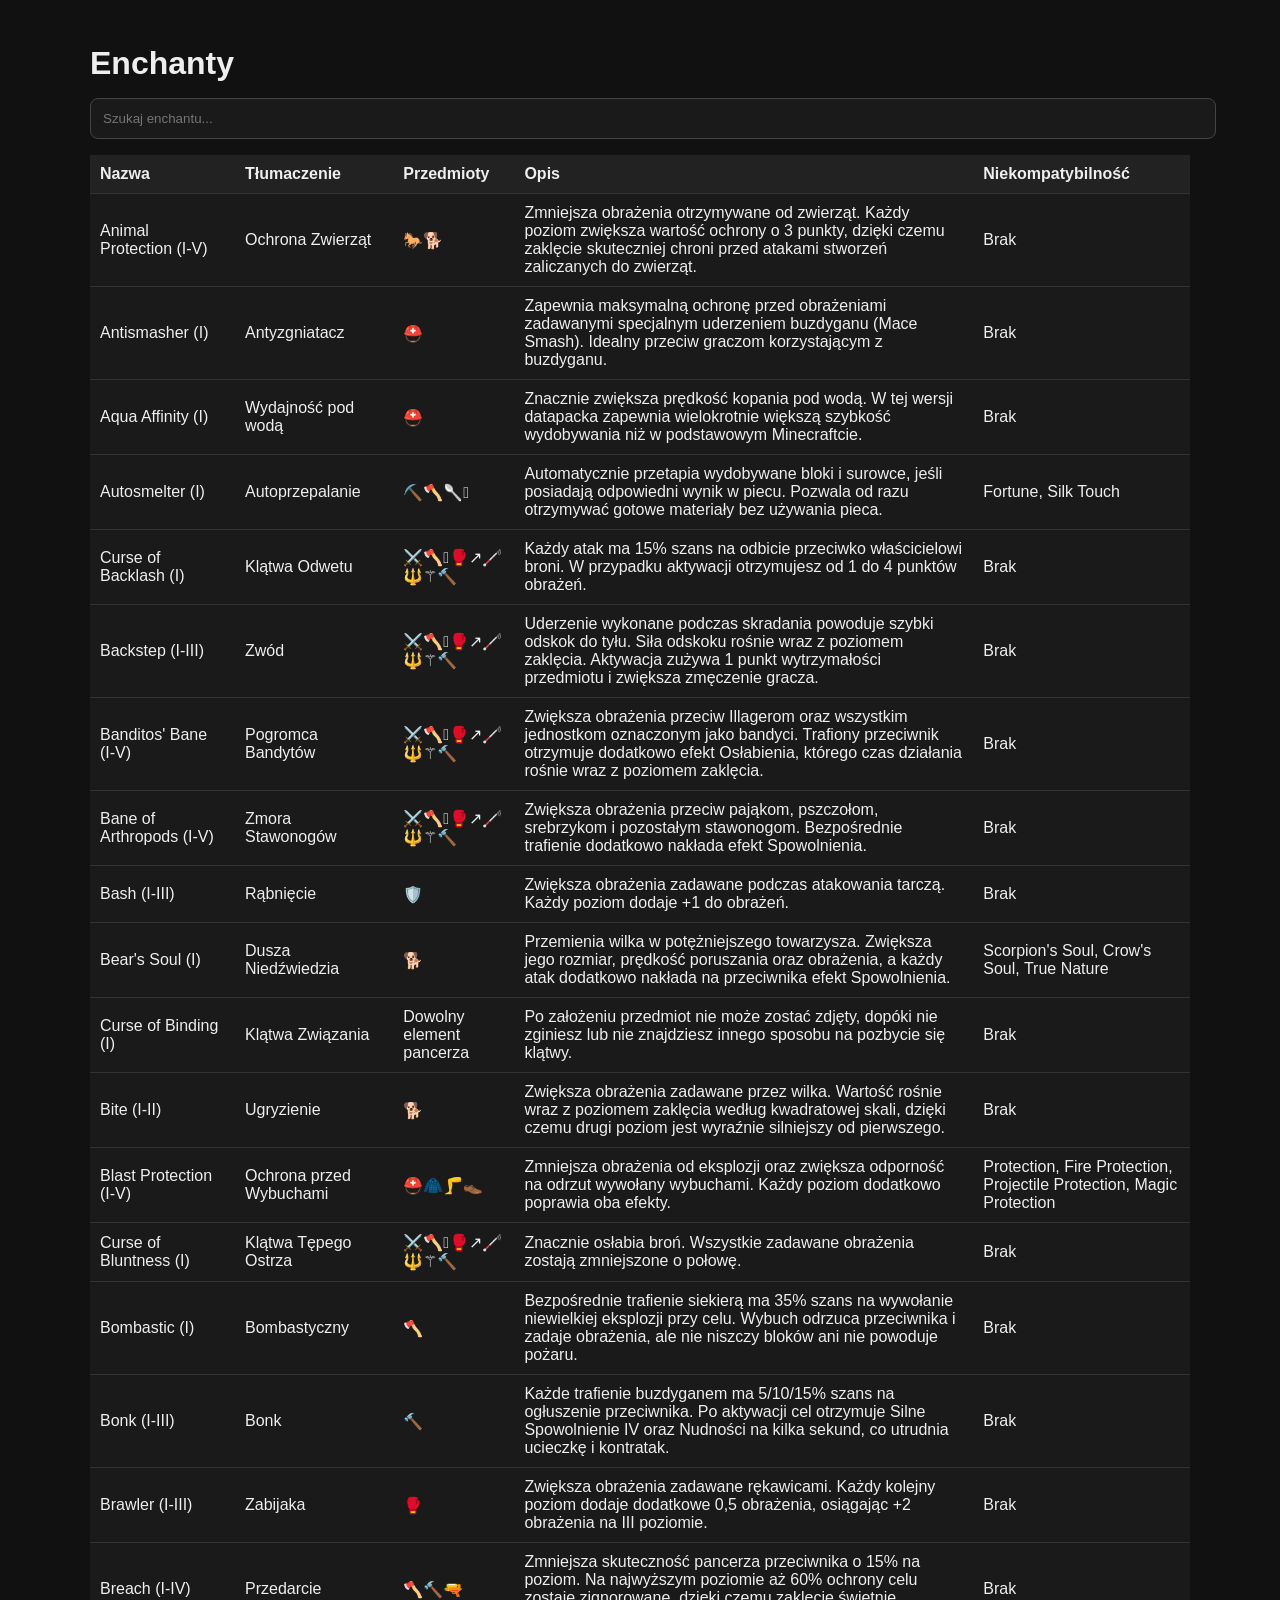
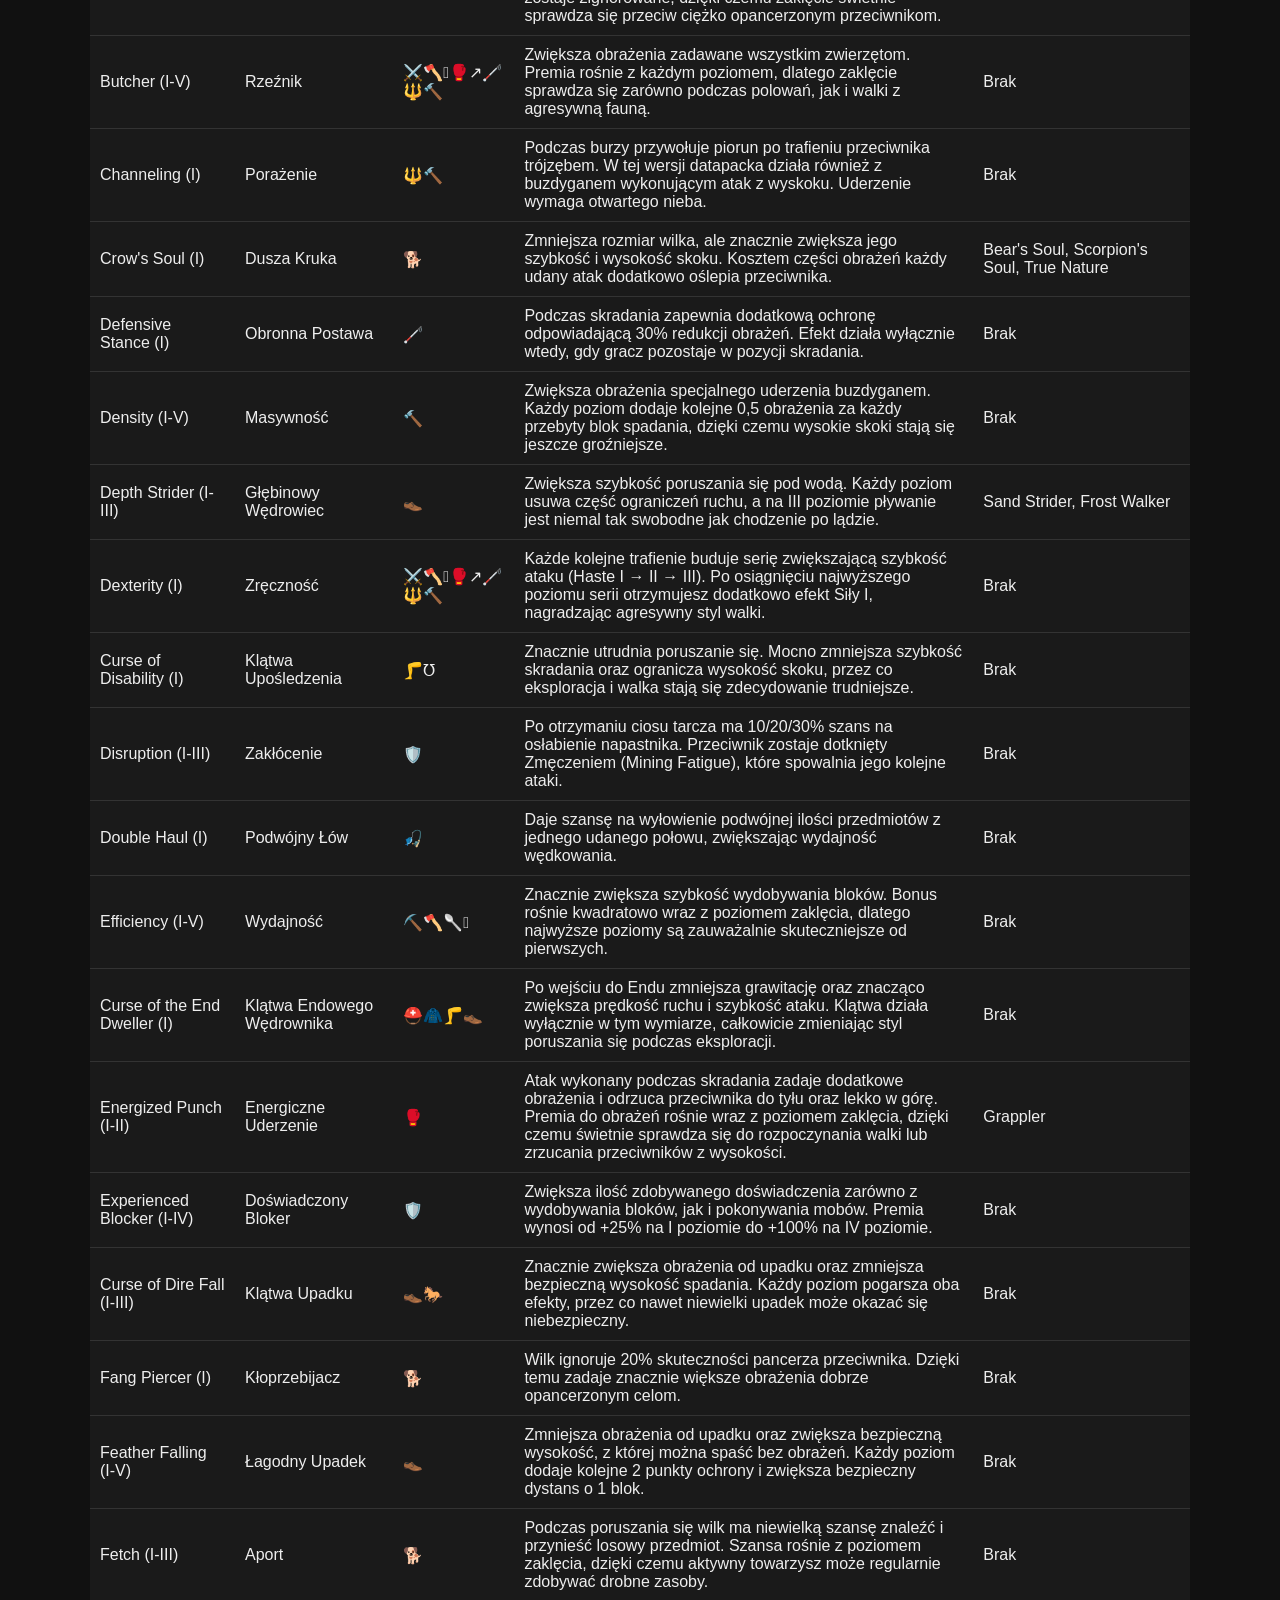
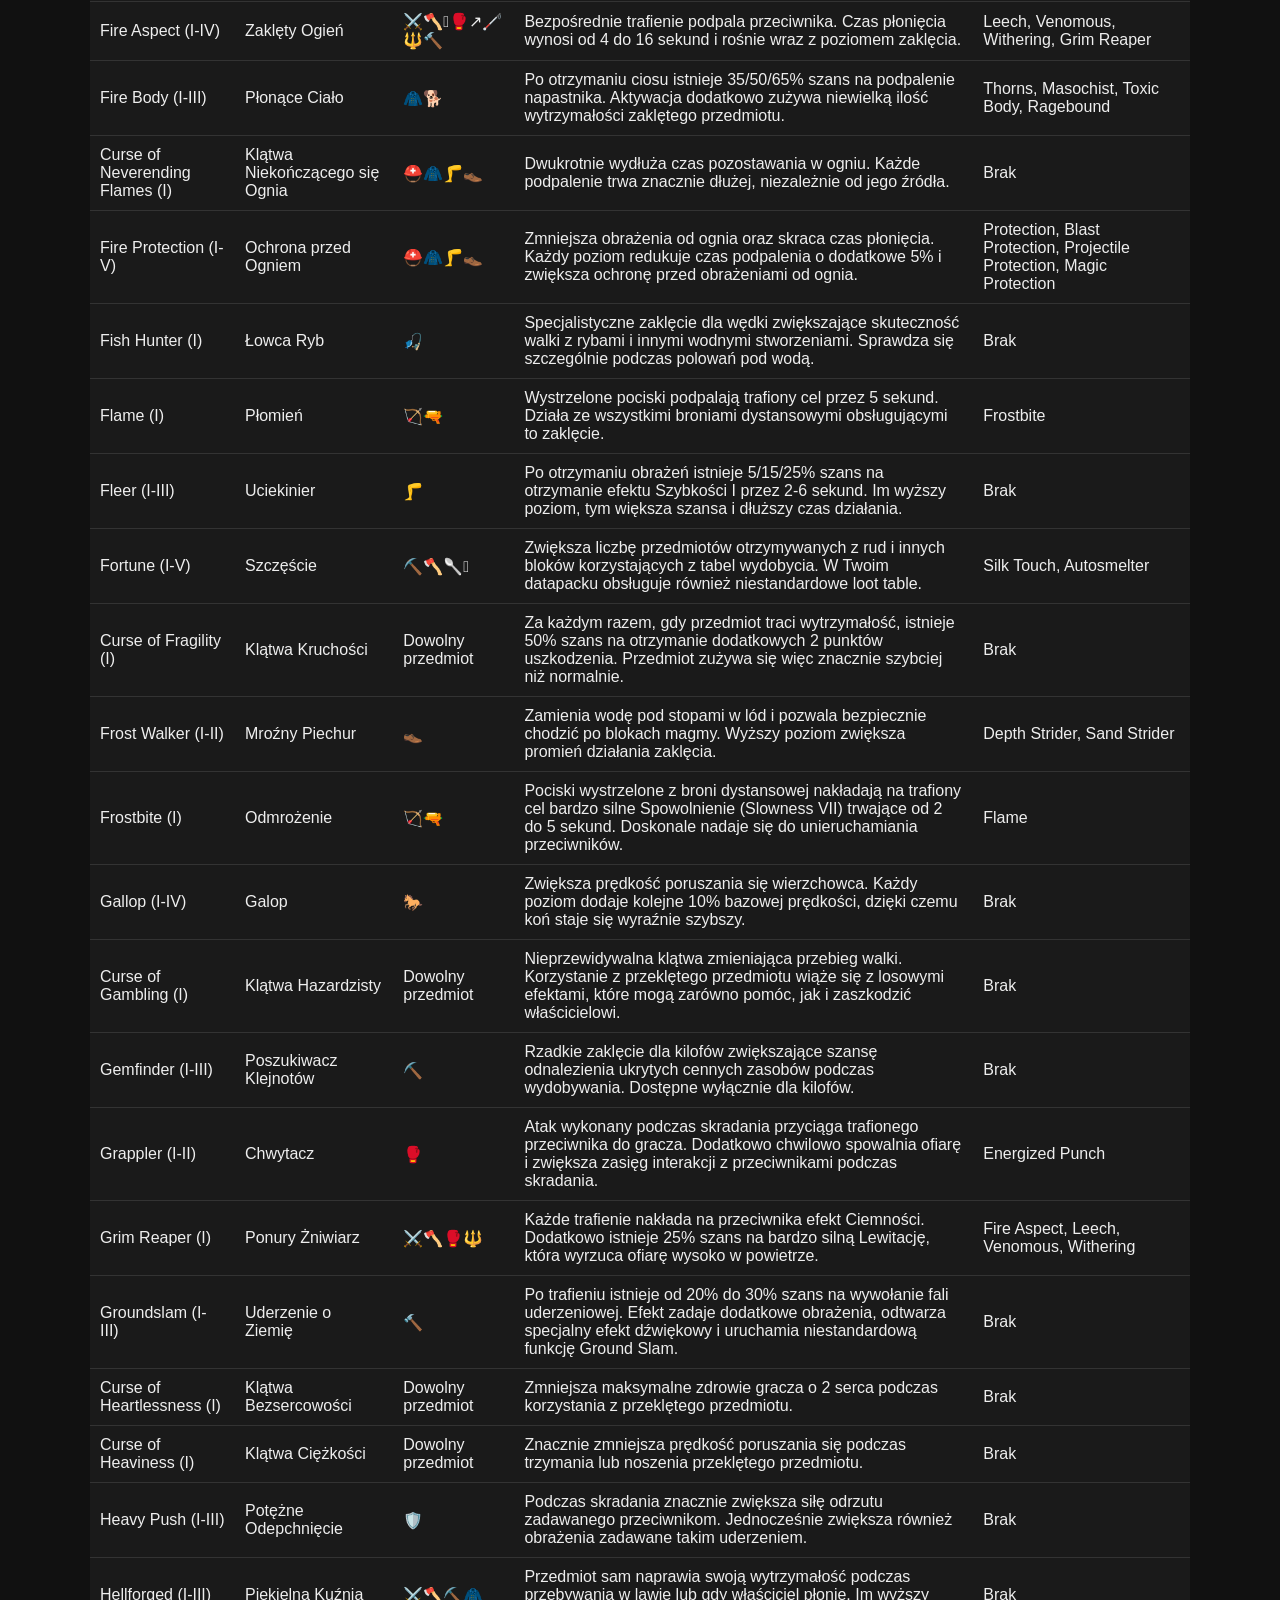
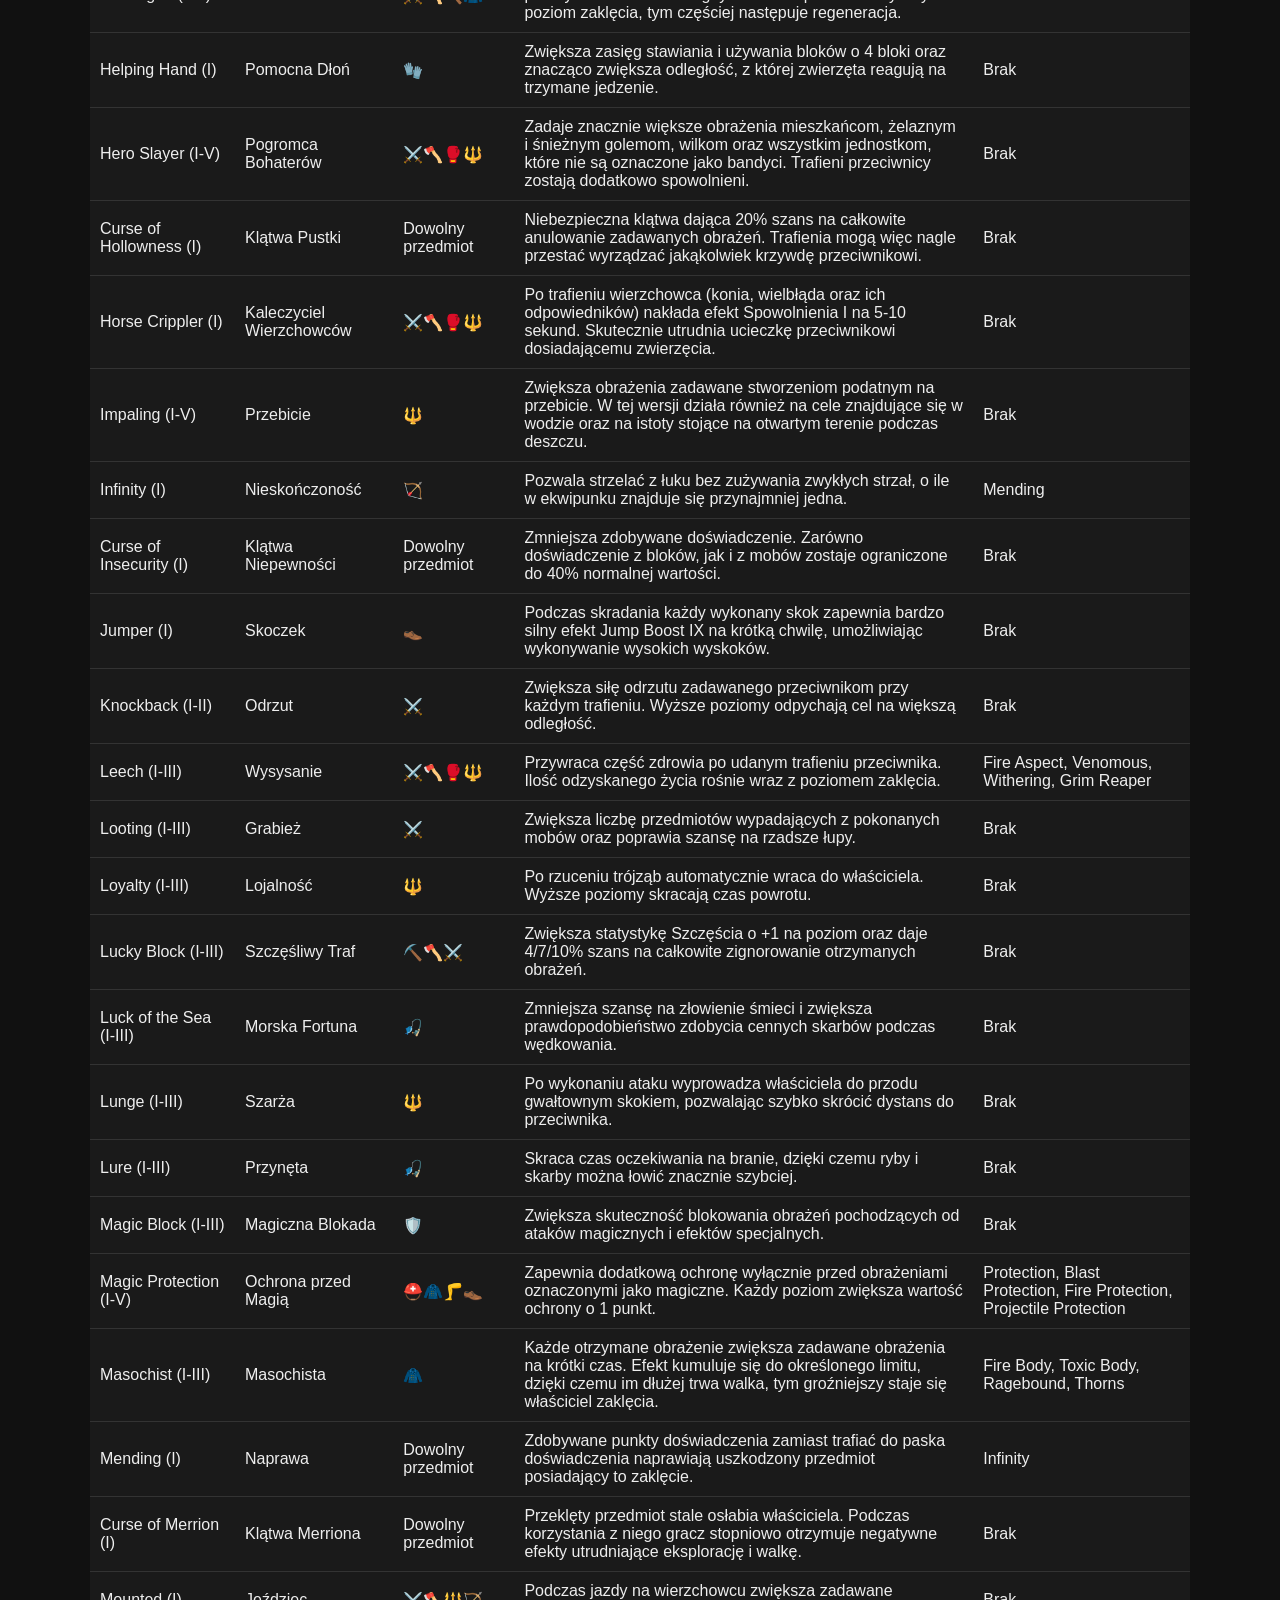
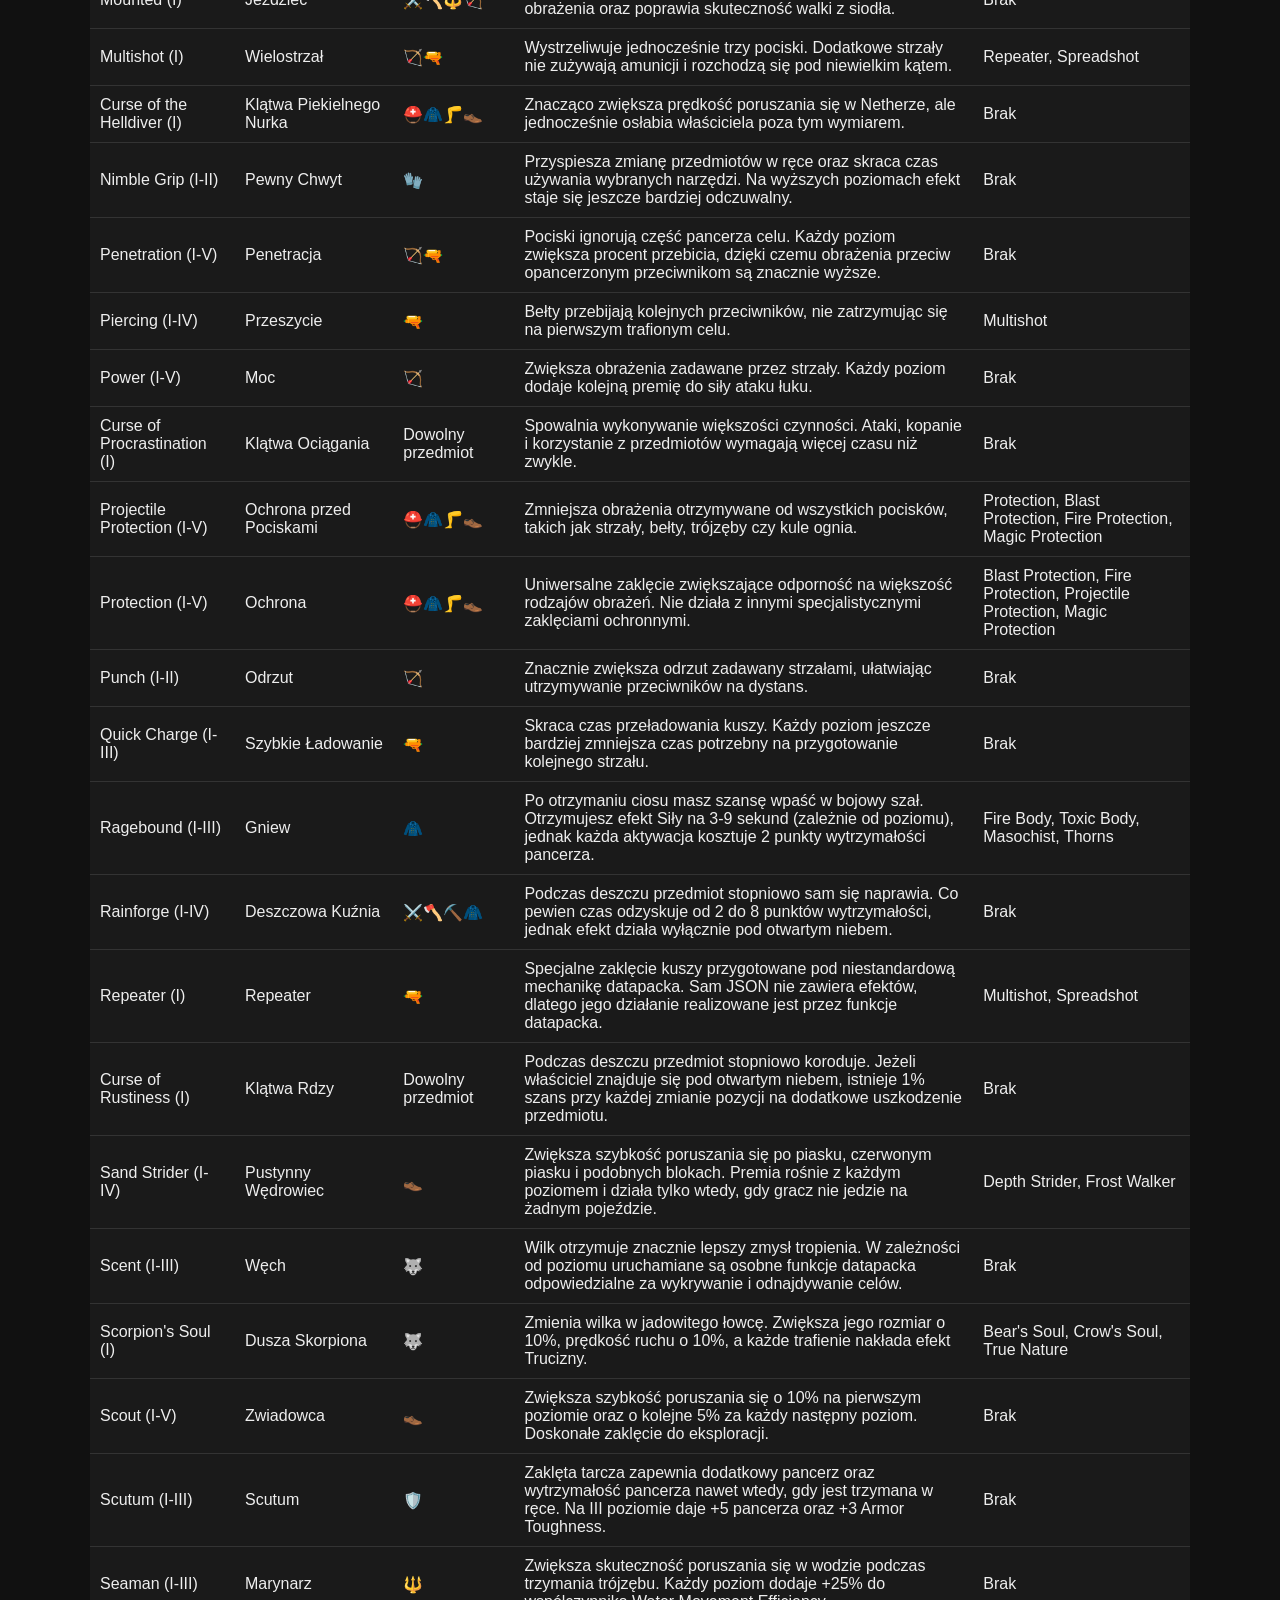
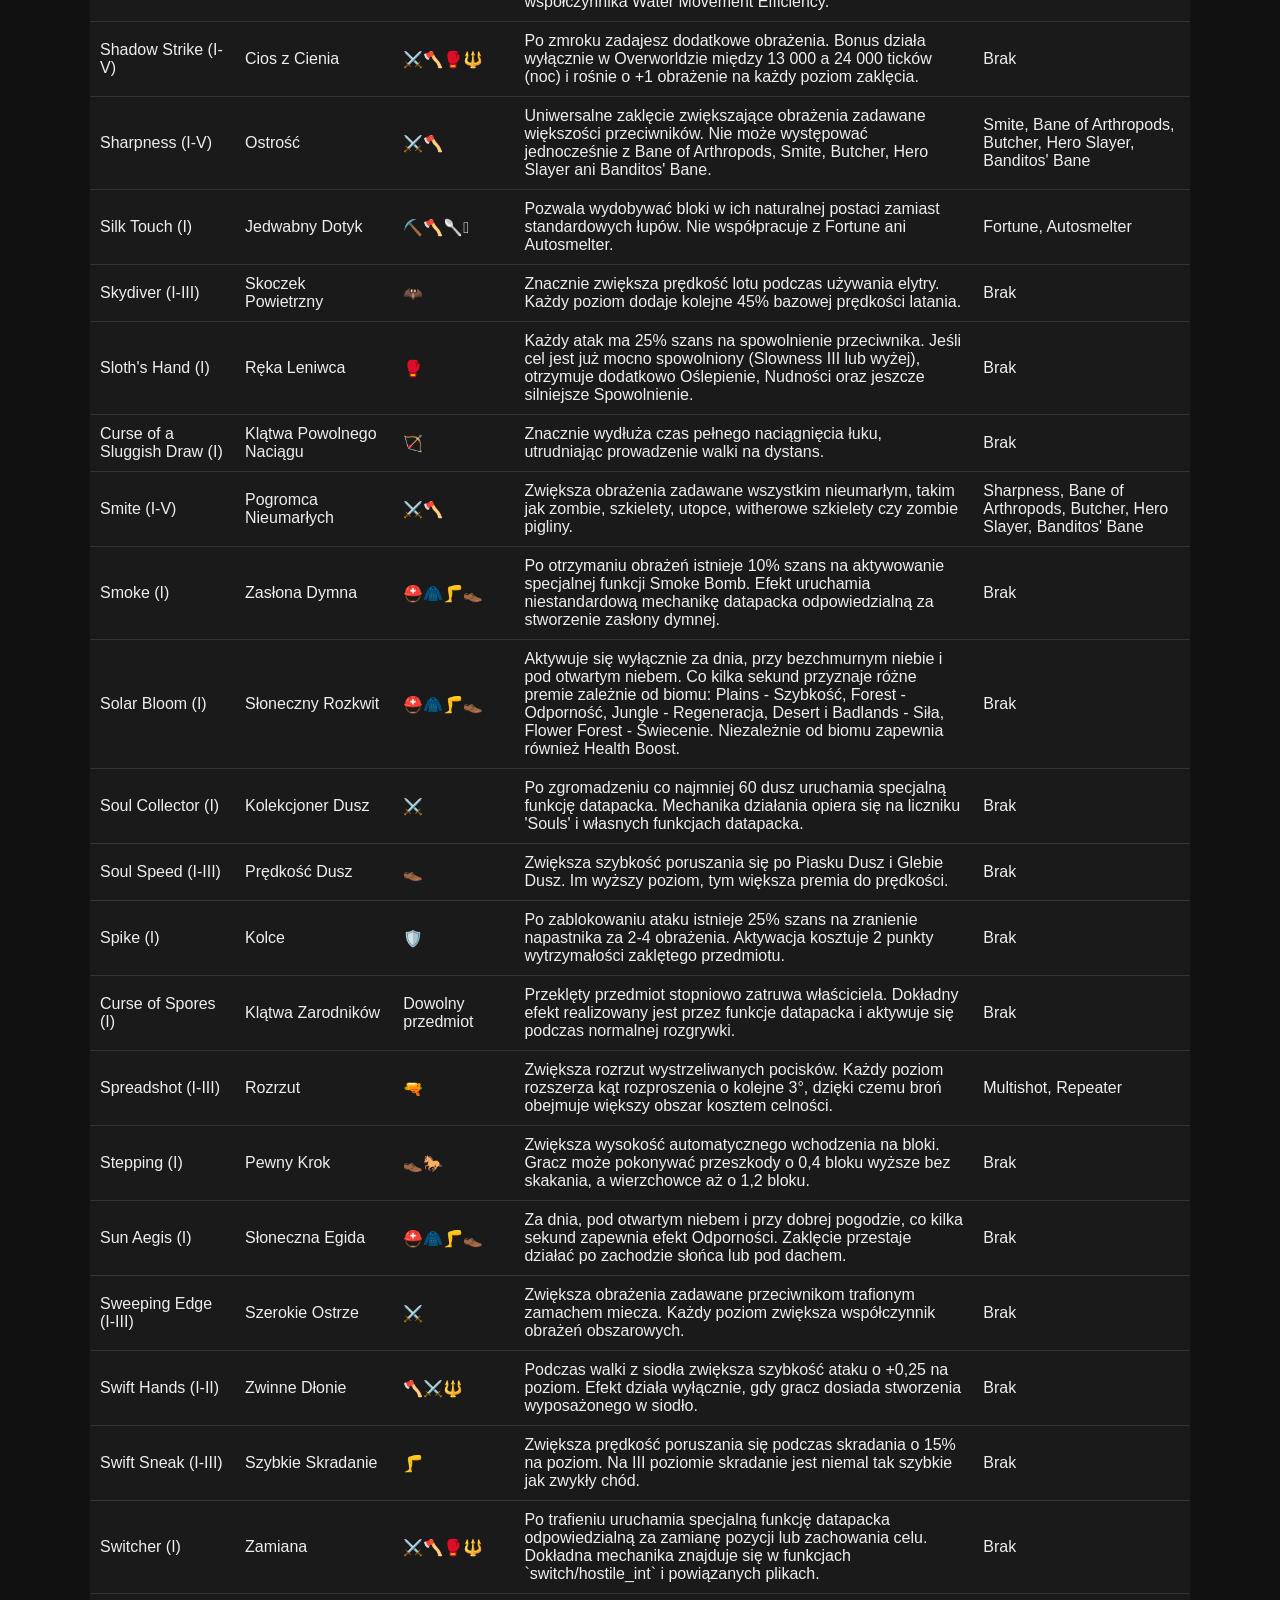
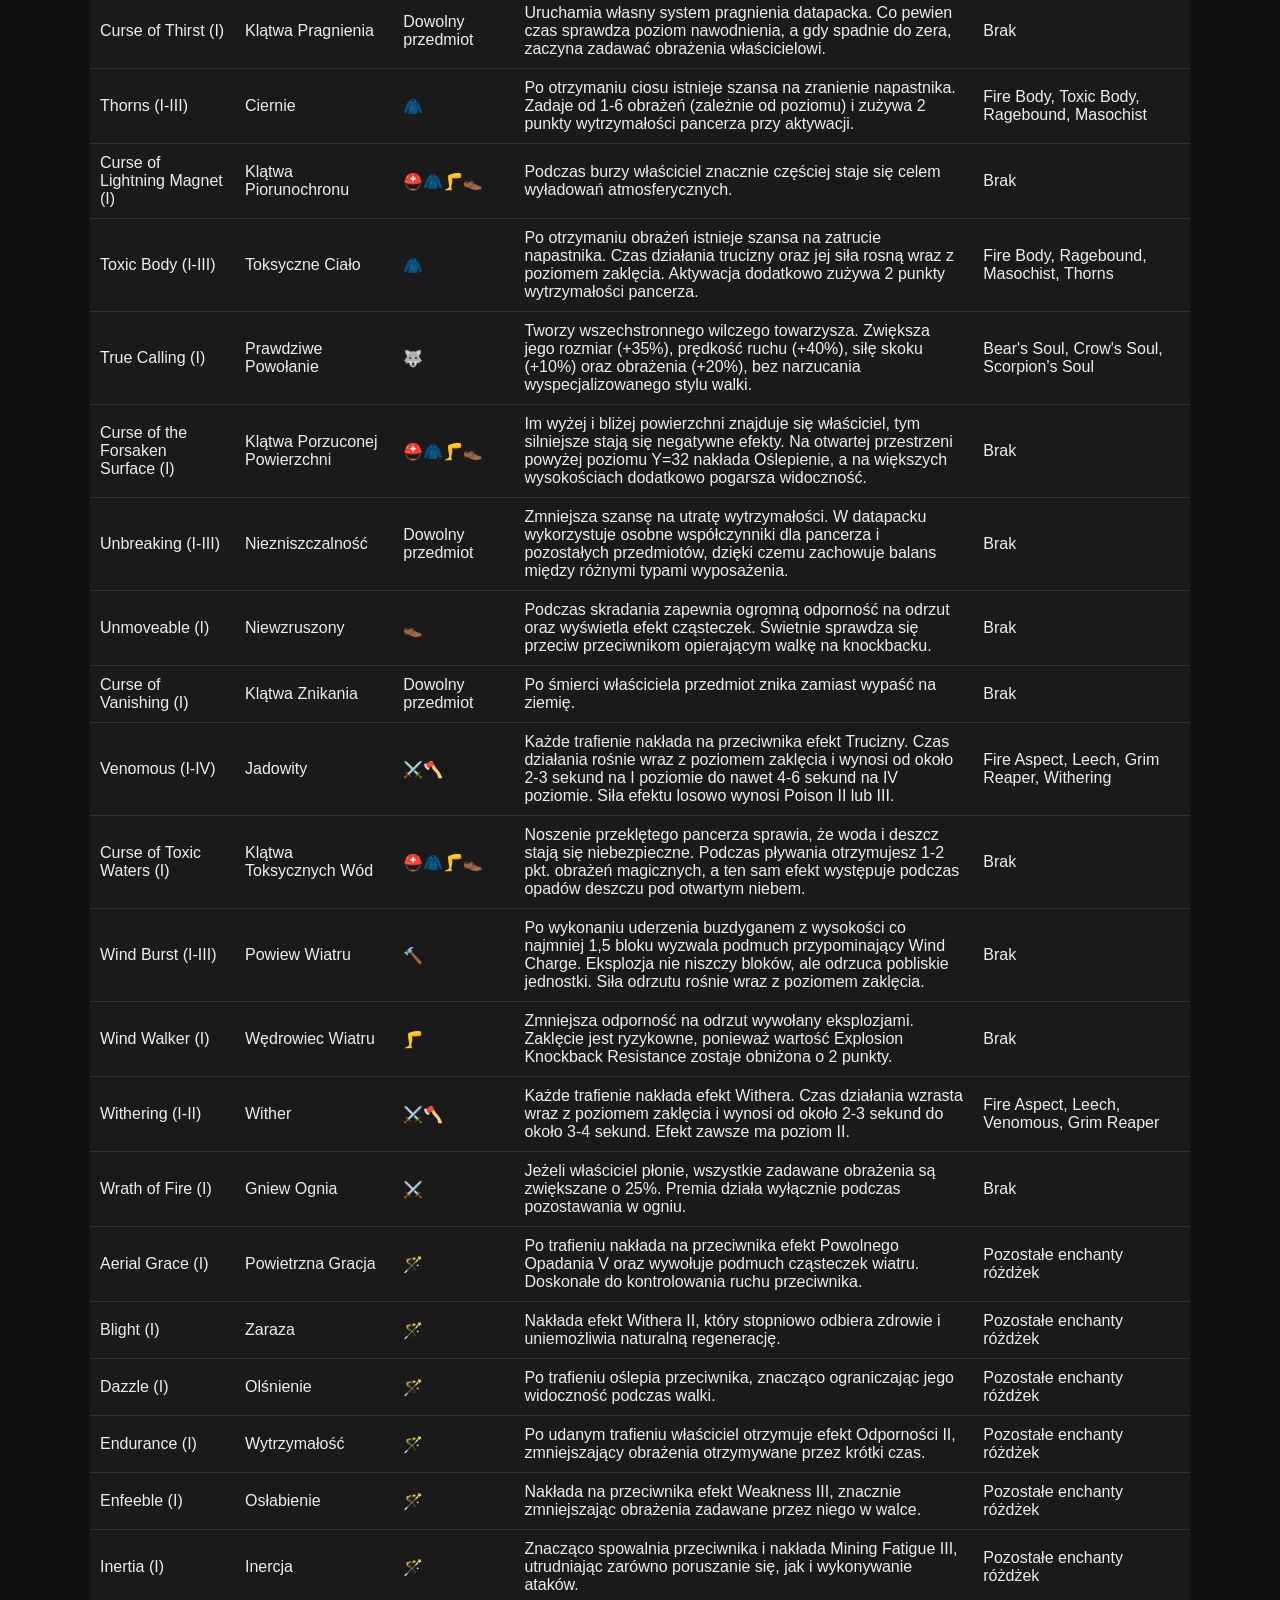
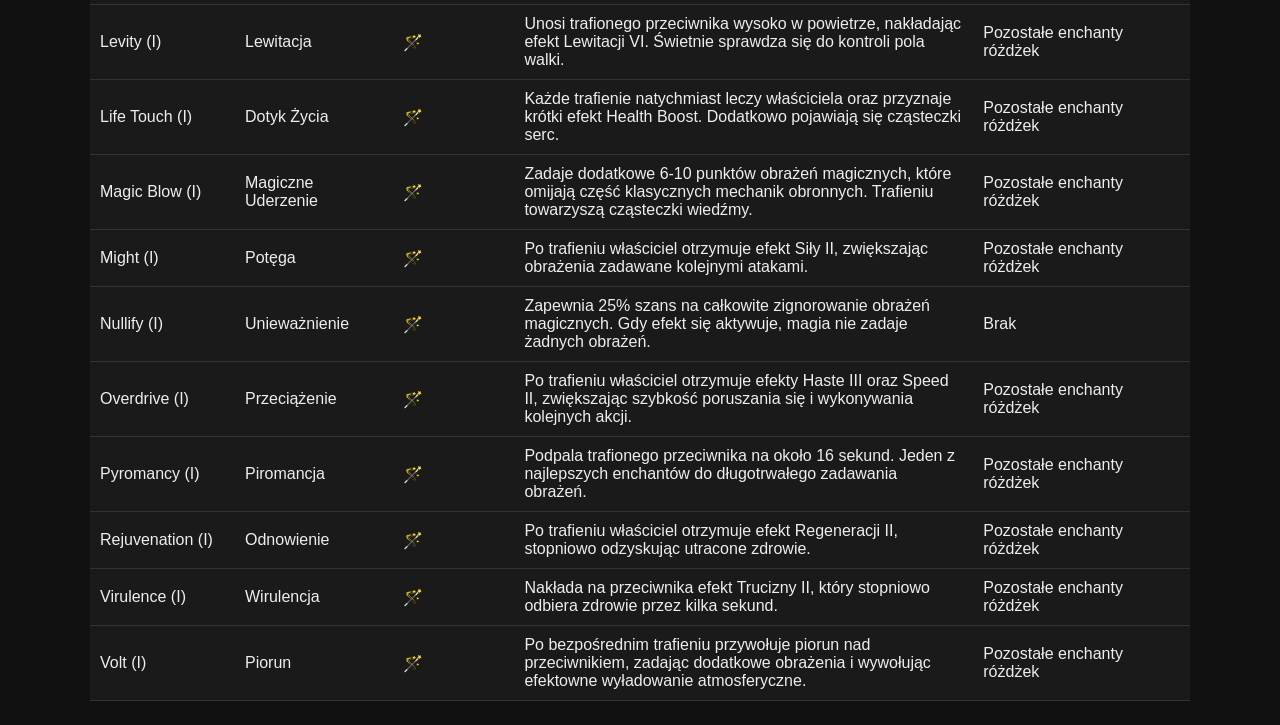
==== commit 3f254bb9: "Update enchantments_table.html" ====
--- a/enchantments_table.html
+++ b/enchantments_table.html
@@ -973,6 +973,118 @@
   tool: "⚔️",
   desc: "Jeżeli właściciel płonie, wszystkie zadawane obrażenia są zwiększane o 25%. Premia działa wyłącznie podczas pozostawania w ogniu.",
   comp: "Brak"
+},
+  {
+  en: "Aerial Grace (I)",
+  pl: "Powietrzna Gracja",
+  tool: "🪄",
+  desc: "Po trafieniu nakłada na przeciwnika efekt Powolnego Opadania V oraz wywołuje podmuch cząsteczek wiatru. Doskonałe do kontrolowania ruchu przeciwnika.",
+  comp: "Pozostałe enchanty różdżek"
+},
+{
+  en: "Blight (I)",
+  pl: "Zaraza",
+  tool: "🪄",
+  desc: "Nakłada efekt Withera II, który stopniowo odbiera zdrowie i uniemożliwia naturalną regenerację.",
+  comp: "Pozostałe enchanty różdżek"
+},
+{
+  en: "Dazzle (I)",
+  pl: "Olśnienie",
+  tool: "🪄",
+  desc: "Po trafieniu oślepia przeciwnika, znacząco ograniczając jego widoczność podczas walki.",
+  comp: "Pozostałe enchanty różdżek"
+},
+{
+  en: "Endurance (I)",
+  pl: "Wytrzymałość",
+  tool: "🪄",
+  desc: "Po udanym trafieniu właściciel otrzymuje efekt Odporności II, zmniejszający obrażenia otrzymywane przez krótki czas.",
+  comp: "Pozostałe enchanty różdżek"
+},
+{
+  en: "Enfeeble (I)",
+  pl: "Osłabienie",
+  tool: "🪄",
+  desc: "Nakłada na przeciwnika efekt Weakness III, znacznie zmniejszając obrażenia zadawane przez niego w walce.",
+  comp: "Pozostałe enchanty różdżek"
+},
+{
+  en: "Inertia (I)",
+  pl: "Inercja",
+  tool: "🪄",
+  desc: "Znacząco spowalnia przeciwnika i nakłada Mining Fatigue III, utrudniając zarówno poruszanie się, jak i wykonywanie ataków.",
+  comp: "Pozostałe enchanty różdżek"
+},
+{
+  en: "Levity (I)",
+  pl: "Lewitacja",
+  tool: "🪄",
+  desc: "Unosi trafionego przeciwnika wysoko w powietrze, nakładając efekt Lewitacji VI. Świetnie sprawdza się do kontroli pola walki.",
+  comp: "Pozostałe enchanty różdżek"
+},
+{
+  en: "Life Touch (I)",
+  pl: "Dotyk Życia",
+  tool: "🪄",
+  desc: "Każde trafienie natychmiast leczy właściciela oraz przyznaje krótki efekt Health Boost. Dodatkowo pojawiają się cząsteczki serc.",
+  comp: "Pozostałe enchanty różdżek"
+},
+{
+  en: "Magic Blow (I)",
+  pl: "Magiczne Uderzenie",
+  tool: "🪄",
+  desc: "Zadaje dodatkowe 6-10 punktów obrażeń magicznych, które omijają część klasycznych mechanik obronnych. Trafieniu towarzyszą cząsteczki wiedźmy.",
+  comp: "Pozostałe enchanty różdżek"
+},
+{
+  en: "Might (I)",
+  pl: "Potęga",
+  tool: "🪄",
+  desc: "Po trafieniu właściciel otrzymuje efekt Siły II, zwiększając obrażenia zadawane kolejnymi atakami.",
+  comp: "Pozostałe enchanty różdżek"
+},
+{
+  en: "Nullify (I)",
+  pl: "Unieważnienie",
+  tool: "🪄",
+  desc: "Zapewnia 25% szans na całkowite zignorowanie obrażeń magicznych. Gdy efekt się aktywuje, magia nie zadaje żadnych obrażeń.",
+  comp: "Brak"
+},
+{
+  en: "Overdrive (I)",
+  pl: "Przeciążenie",
+  tool: "🪄",
+  desc: "Po trafieniu właściciel otrzymuje efekty Haste III oraz Speed II, zwiększając szybkość poruszania się i wykonywania kolejnych akcji.",
+  comp: "Pozostałe enchanty różdżek"
+},
+{
+  en: "Pyromancy (I)",
+  pl: "Piromancja",
+  tool: "🪄",
+  desc: "Podpala trafionego przeciwnika na około 16 sekund. Jeden z najlepszych enchantów do długotrwałego zadawania obrażeń.",
+  comp: "Pozostałe enchanty różdżek"
+},
+{
+  en: "Rejuvenation (I)",
+  pl: "Odnowienie",
+  tool: "🪄",
+  desc: "Po trafieniu właściciel otrzymuje efekt Regeneracji II, stopniowo odzyskując utracone zdrowie.",
+  comp: "Pozostałe enchanty różdżek"
+},
+{
+  en: "Virulence (I)",
+  pl: "Wirulencja",
+  tool: "🪄",
+  desc: "Nakłada na przeciwnika efekt Trucizny II, który stopniowo odbiera zdrowie przez kilka sekund.",
+  comp: "Pozostałe enchanty różdżek"
+},
+{
+  en: "Volt (I)",
+  pl: "Piorun",
+  tool: "🪄",
+  desc: "Po bezpośrednim trafieniu przywołuje piorun nad przeciwnikiem, zadając dodatkowe obrażenia i wywołując efektowne wyładowanie atmosferyczne.",
+  comp: "Pozostałe enchanty różdżek"
 }
   
 ];
